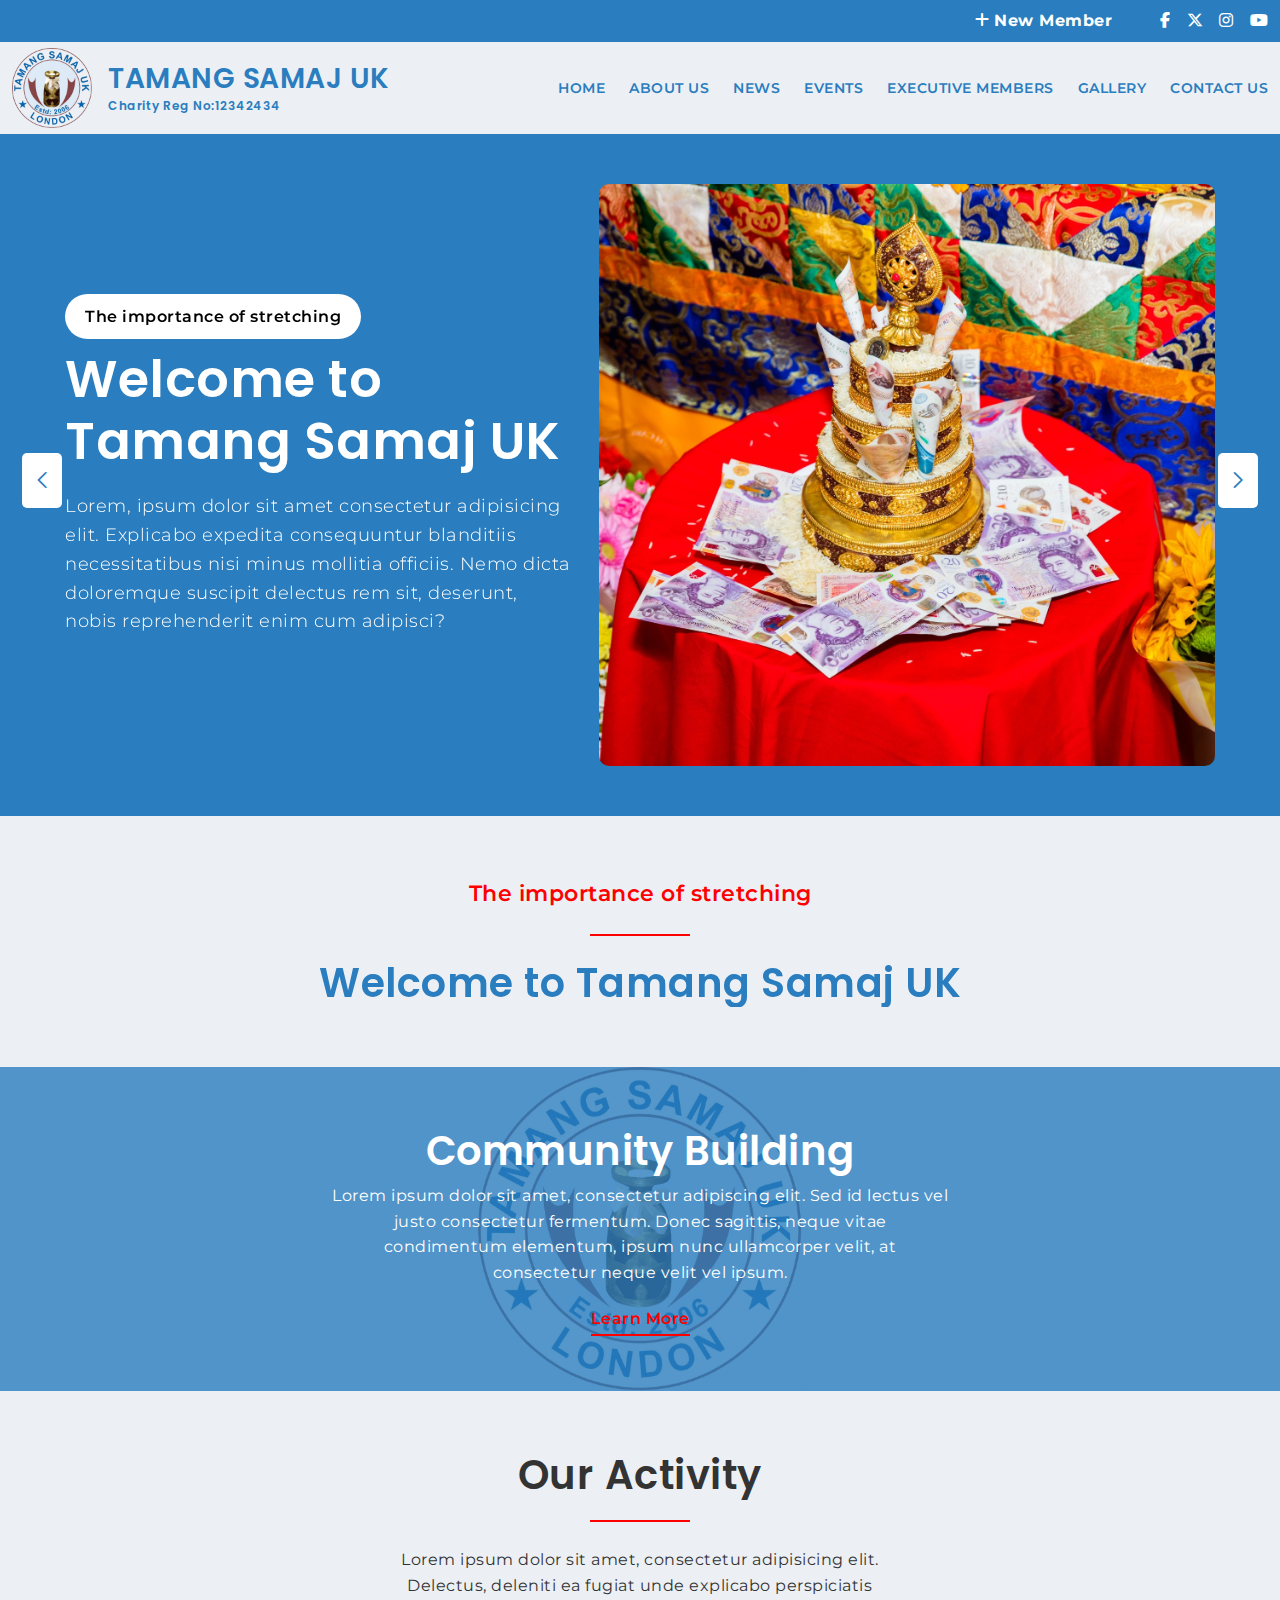
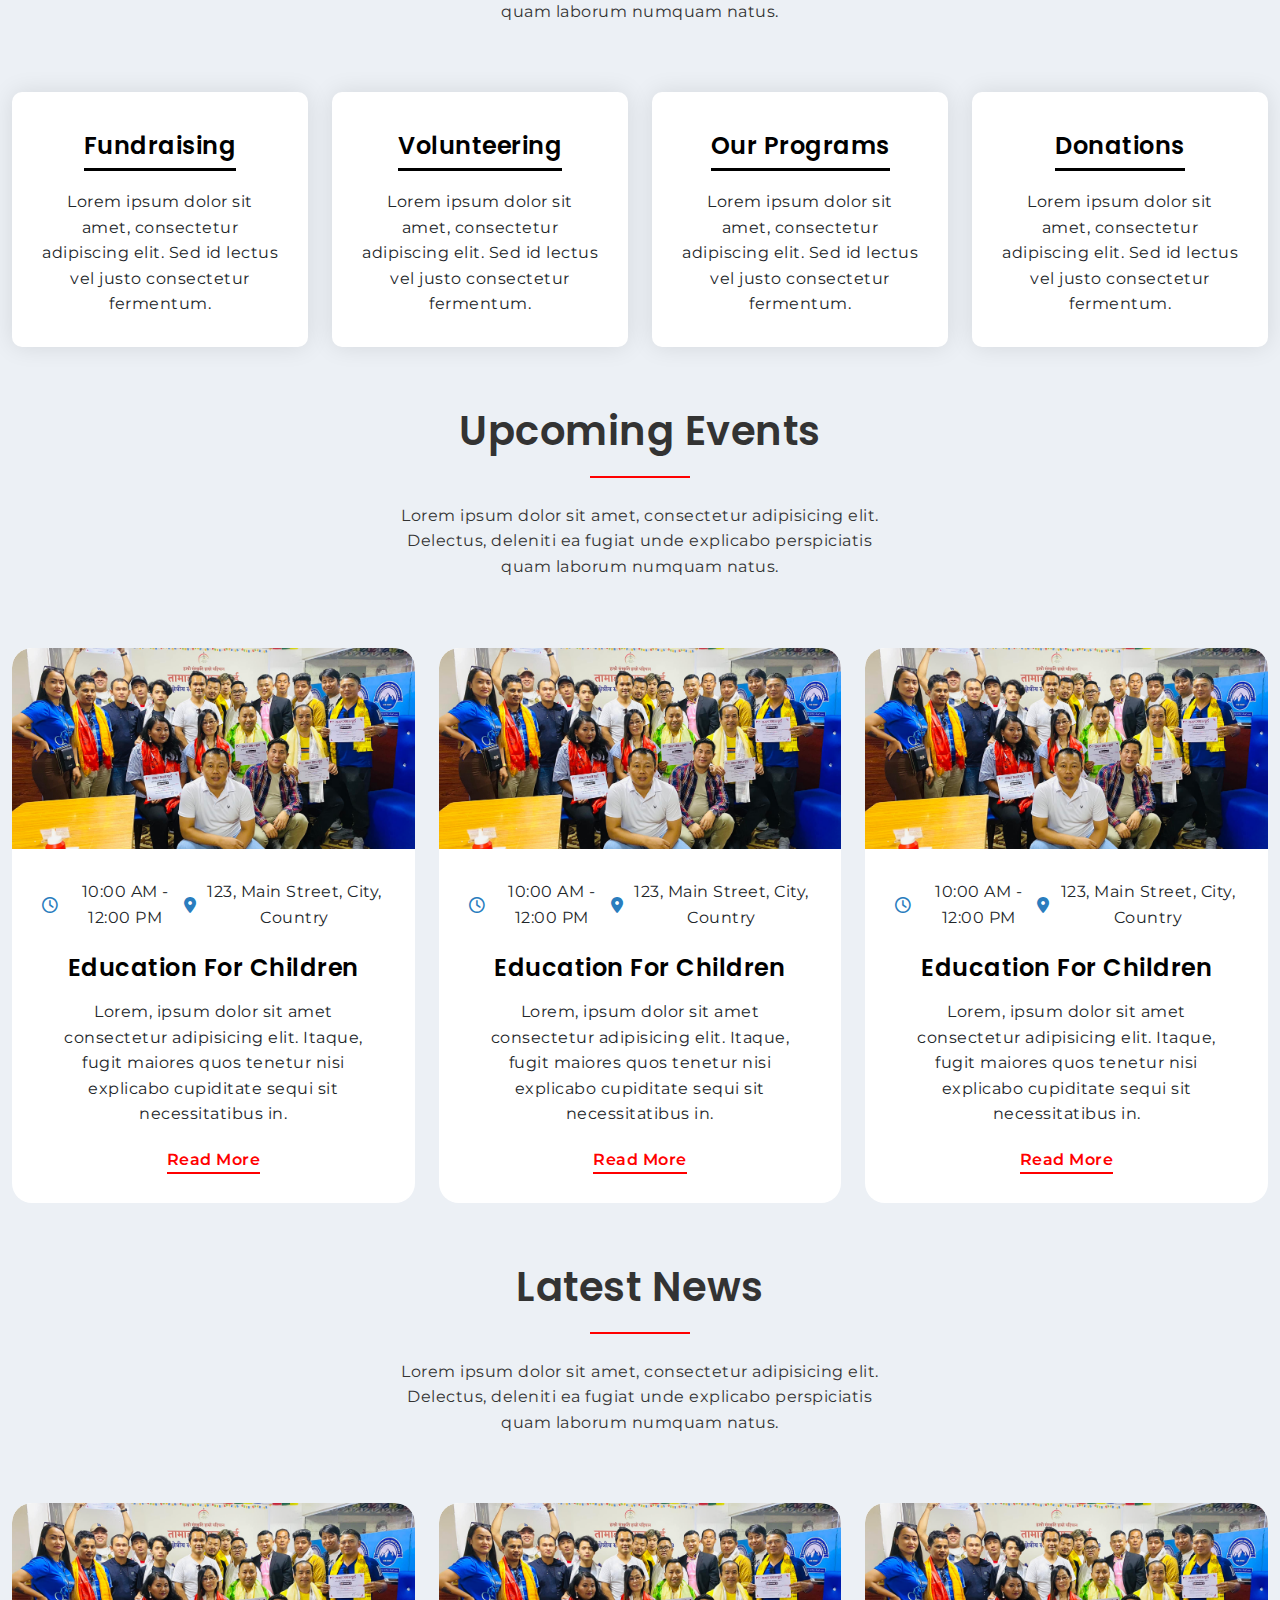
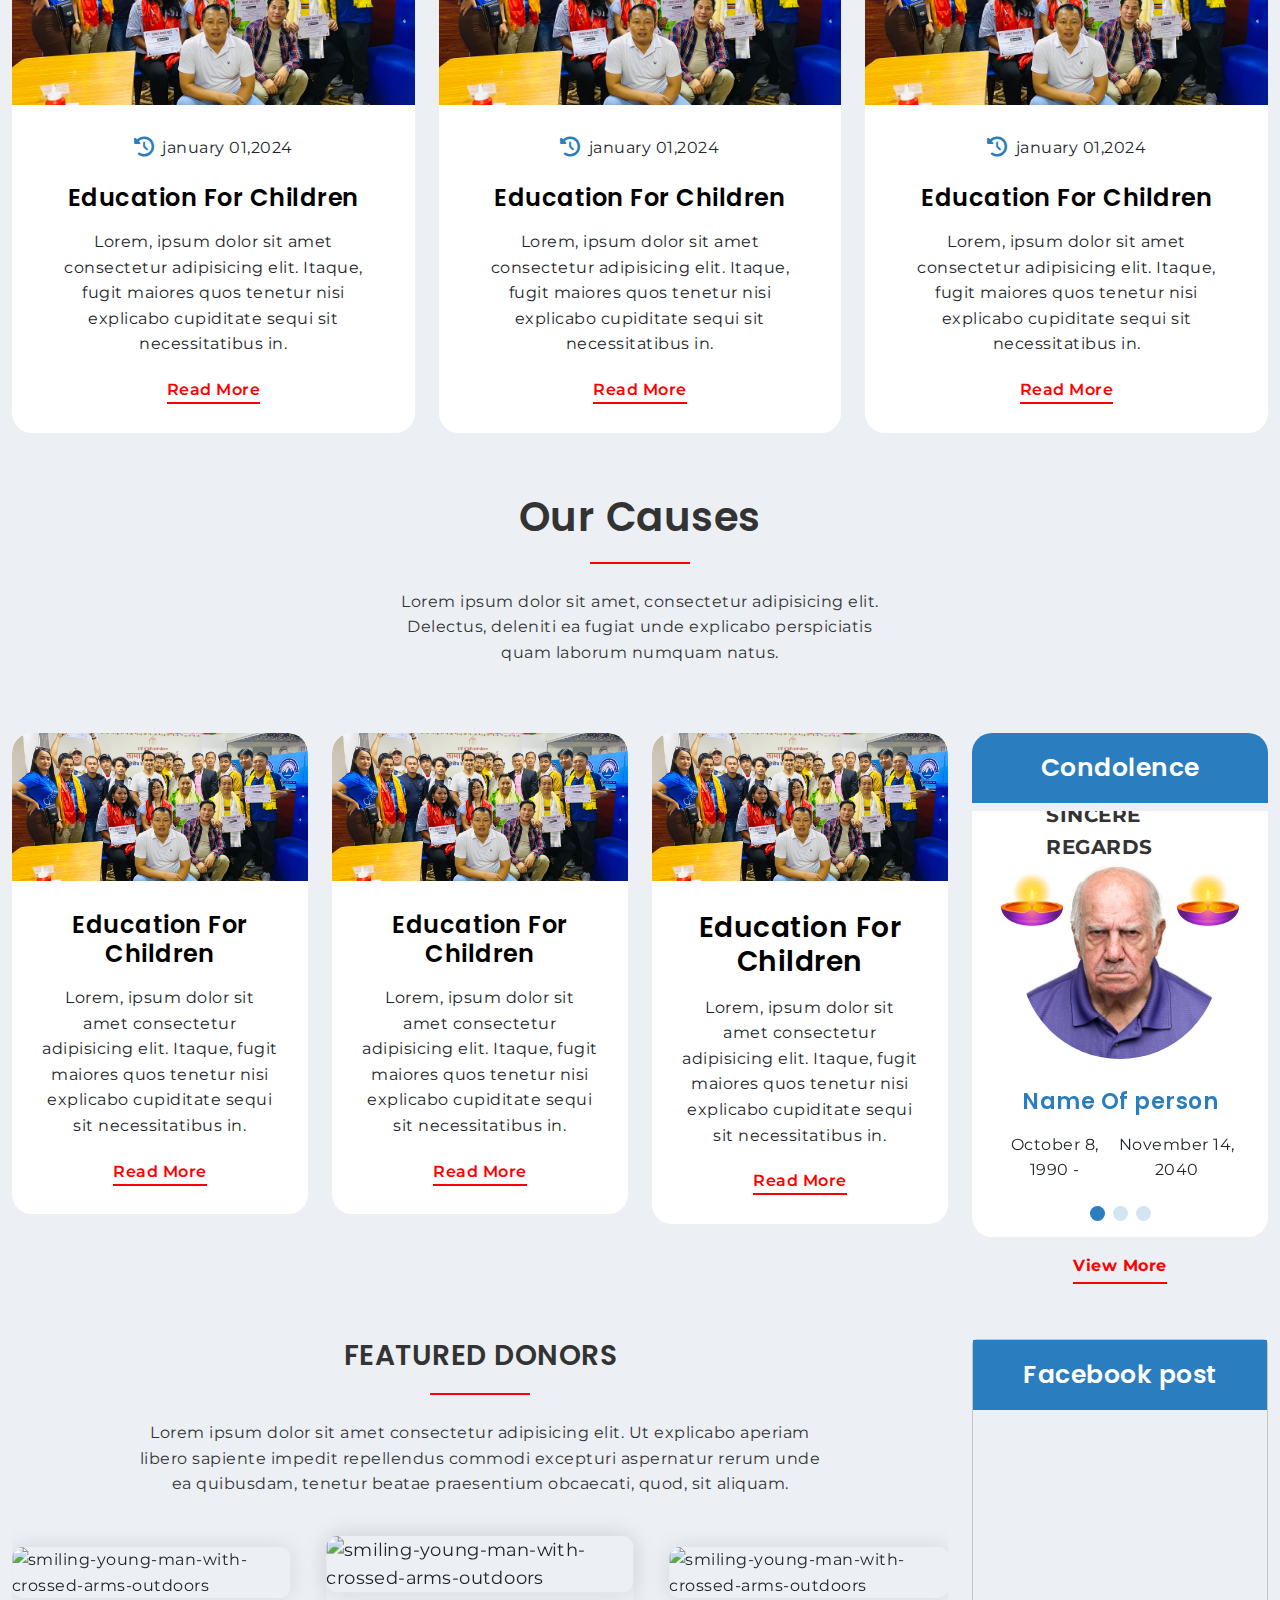
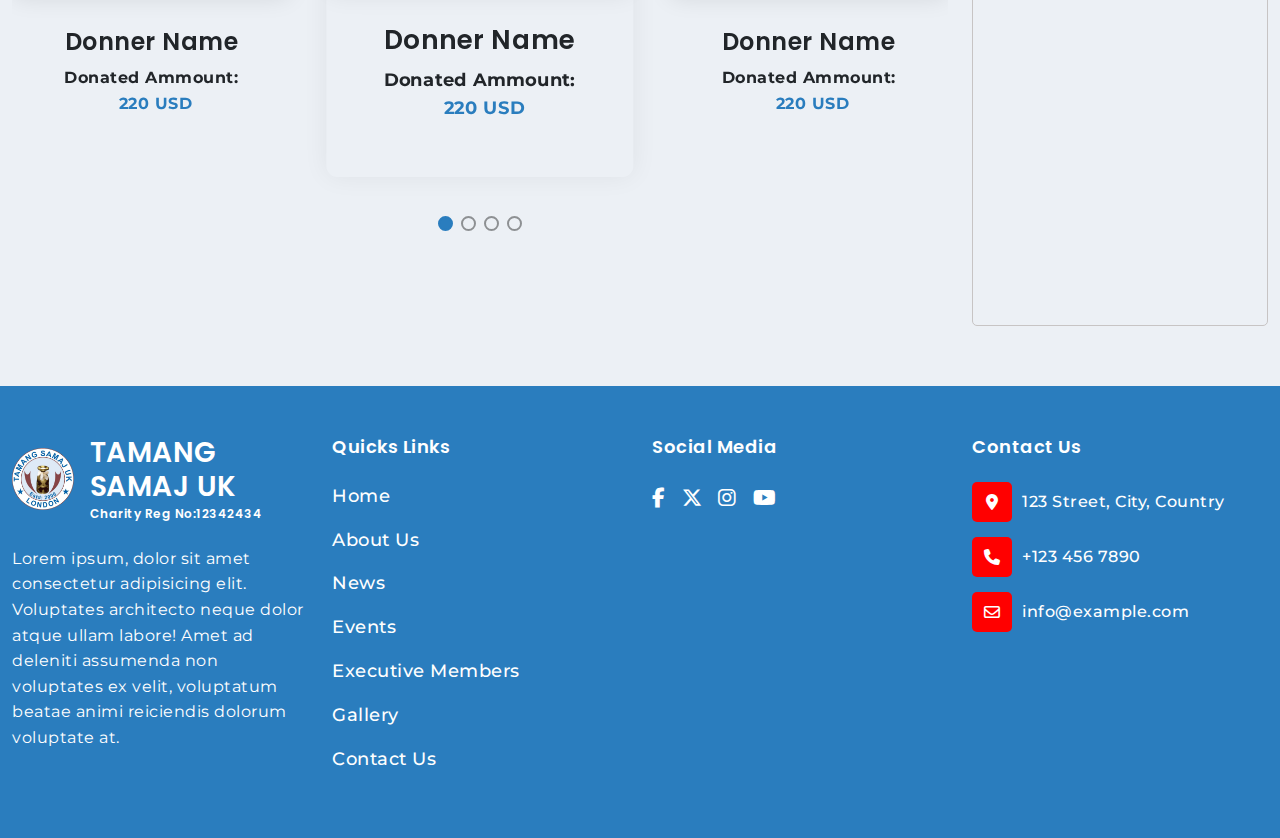
==== index.html @ bc883f36 "home page change" ====
<!DOCTYPE html>
<html lang="zxx">

<head>
    <meta charset="UTF-8">
    <meta name="description"
        content="Support our mission to make a difference. Join us in empowering communities, providing aid, and creating a better future for those in need.">
    <meta name="keywords" content="HTML, CSS, Jquery">
    <meta name="viewport" content="width=device-width, initial-scale=1.0">
    <title>Tamang Samaj UK</title>
    <link rel="stylesheet" href="./assets/vendors/swiper/swiper-bundle.min.css">
    <link rel="stylesheet" href="./assets/vendors/fontawesome/css/all.min.css">
    <link rel="stylesheet" href="assets/vendors/slicknav/slicknav.min.css">
    <link rel="stylesheet" href="./assets/css/bootstrap.min.css">
    <link rel="stylesheet" href="./assets/vendors/venobox/venobox.min.css">
    <link rel="stylesheet" href="./assets/css/style.css">
    <!-- favicon -->
    <link rel="icon" type="image/x-icon" href="./assets/image/tamang-samaj-uk-favicon.png">
</head>

<body>

    <!-- header html start -->

    <header class="site-header">
        <div class="top-header py-2">
            <div class="container">
                <div class="d-flex justify-content-end align-items-center gap-5">
                    <div class="add-member">
                        <a class="fw-bold" href="#"><i class="me-1 fa-solid fa-plus"></i>New Member</a>
                    </div>
                    <div class="social-media d-flex gap-3 align-items-center">
                        <a href="#"><i class="fab fa-facebook-f"></i></a>
                        <a href="#"><i class="fa-brands fa-x-twitter"></i></a>
                        <a href="#"><i class="fab fa-instagram"></i></a>
                        <a href="#"><i class="fab fa-youtube"></i></a>
                    </div>
                </div>
            </div>
        </div>
        <div class="main-header navbar-expand-xl">
            <div class="container">
                <div class="menu-wrapper d-flex justify-content-between align-items-center">
                    <div class="site-logo d-flex align-items-center gap-3">
                        <a href="./index.html"><img src="./assets/image/tamangSamajuk.png" alt="Charity-logo"></a>
                        <h3 class="mb-0"><a href="./index.html">Tamang Samaj UK<span class="mt-1 d-block">Charity Reg
                                    No:12342434</span></a></h3>
                    </div>
                    <div class="nav-wrap">
                        <button class="d-xl-none site-nav-toggler" type="button" data-bs-toggle="offcanvas"
                            data-bs-target="#offcanvas_navigation" aria-controls="offcanvas_navigation">
                            <svg height="24" viewBox="0 0 24 24" width="24" xmlns="http://www.w3.org/2000/svg">
                                <path
                                    d="M22,17 L22,19 L2,19 L2,17 L22,17 Z M22,11 L22,13 L2,13 L2,11 L22,11 Z M22,5 L22,7 L2,7 L2,5 L22,5 Z"
                                    fill-rule="evenodd" />
                            </svg>
                        </button>

                        <div class="header-offcanvas offcanvas offcanvas-start" tabindex="-1" id="offcanvas_navigation">
                            <div class="offcanvas-header">
                                <button type="button" class="btn-close" data-bs-dismiss="offcanvas"
                                    aria-label="Close"></button>
                            </div>
                            <div class="offcanvas-body">
                                <nav class="header-nav">
                                    <ul class="menu d-flex flex-wrap gap-4">
                                        <li><a href="./index.html">Home</a></li>
                                        <li><a href="./about.html">About Us</a></li>
                                        <li><a href="#">News</a></li>
                                        <li><a href="./Event.html">Events</a></li>
                                        <li><a href="./executive-member.html">Executive Members</a></li>
                                        <li><a href="./gallery.html">Gallery</a></li>
                                        <li><a href="./contact.html">Contact Us</a></li>
                                    </ul>
                                </nav>
                            </div>
                        </div>


                    </div>
                </div>
            </div>
        </div>
    </header>


    <!-- banner html start -->

    <section class="banner block">
        <div class="container">
            <div class="swiper banner-swiper">
                <div class="swiper-wrapper">
                    <div class="swiper-slide">
                        <div class="row justify-content-center align-items-center">
                            <div class="col-md-5">
                                <div class="banner-content">
                                    <span>The importance of stretching</span>
                                    <h1 class="text-white">Welcome to Tamang Samaj UK</h1>
                                    <p class="text-white lead">Lorem, ipsum dolor sit amet consectetur adipisicing elit.
                                        Explicabo expedita consequuntur blanditiis necessitatibus nisi minus mollitia
                                        officiis. Nemo dicta doloremque suscipit delectus rem sit, deserunt, nobis
                                        reprehenderit enim cum adipisci?</p>
                                </div>
                            </div>
                            <div class="col-md-6">
                                <figure class="banner-img">
                                    <img src="./assets/image/7.jpg" alt="banner image">
                                </figure>
                            </div>
                        </div>
                    </div>
                    <div class="swiper-slide">
                        <div class="row justify-content-center align-items-center">
                            <div class="col-md-5">
                                <div class="banner-content">
                                    <span>The importance of stretching</span>
                                    <h1 class="text-white">Welcome to Tamang Samaj UK</h1>
                                    <p class="text-white lead">Lorem, ipsum dolor sit amet consectetur adipisicing elit.
                                        Explicabo expedita consequuntur blanditiis necessitatibus nisi minus mollitia
                                        officiis. Nemo dicta doloremque suscipit delectus rem sit, deserunt, nobis
                                        reprehenderit enim cum adipisci?</p>
                                </div>
                            </div>
                            <div class="col-md-6">
                                <figure class="banner-img">
                                    <img src="./assets/image/2.jpg" alt="banner image">
                                </figure>
                            </div>
                        </div>
                    </div>
                    <div class="swiper-slide">
                        <div class="row justify-content-center align-items-center">
                            <div class="col-md-5">
                                <div class="banner-content">
                                    <span>The importance of stretching</span>
                                    <h1 class="text-white">Welcome to Tamang Samaj UK</h1>
                                    <p class="text-white lead">Lorem, ipsum dolor sit amet consectetur adipisicing elit.
                                        Explicabo expedita consequuntur blanditiis necessitatibus nisi minus mollitia
                                        officiis. Nemo dicta doloremque suscipit delectus rem sit, deserunt, nobis
                                        reprehenderit enim cum adipisci?</p>
                                </div>
                            </div>
                            <div class="col-md-6">
                                <figure class="banner-img">
                                    <img src="./assets/image/3.jpg" alt="banner image">
                                </figure>
                            </div>
                        </div>
                    </div>
                    <div class="swiper-slide">
                        <div class="row justify-content-center align-items-center">
                            <div class="col-md-5">
                                <div class="banner-content">
                                    <span>The importance of stretching</span>
                                    <h1 class="text-white">Welcome to Tamang Samaj UK</h1>
                                    <p class="text-white lead">Lorem, ipsum dolor sit amet consectetur adipisicing elit.
                                        Explicabo expedita consequuntur blanditiis necessitatibus nisi minus mollitia
                                        officiis. Nemo dicta doloremque suscipit delectus rem sit, deserunt, nobis
                                        reprehenderit enim cum adipisci?</p>
                                </div>
                            </div>
                            <div class="col-md-6">
                                <figure class="banner-img">
                                    <img src="./assets/image/4.jpg" alt="banner image">
                                </figure>
                            </div>
                        </div>
                    </div>
                    <div class="swiper-slide">
                        <div class="row justify-content-center align-items-center">
                            <div class="col-md-5">
                                <div class="banner-content">
                                    <span>The importance of stretching</span>
                                    <h1 class="text-white">Welcome to Tamang Samaj UK</h1>
                                    <p class="text-white lead">Lorem, ipsum dolor sit amet consectetur adipisicing elit.
                                        Explicabo expedita consequuntur blanditiis necessitatibus nisi minus mollitia
                                        officiis. Nemo dicta doloremque suscipit delectus rem sit, deserunt, nobis
                                        reprehenderit enim cum adipisci?</p>
                                </div>
                            </div>
                            <div class="col-md-6">
                                <figure class="banner-img">
                                    <img src="./assets/image/5.jpg" alt="banner image">
                                </figure>
                            </div>
                        </div>
                    </div>
                    <div class="swiper-slide">
                        <div class="row justify-content-center align-items-center">
                            <div class="col-md-5">
                                <div class="banner-content">
                                    <h1 class="text-white">Welcome to Tamang Samaj UK</h1>
                                    <p class="text-white lead">Lorem, ipsum dolor sit amet consectetur adipisicing elit.
                                        Explicabo expedita consequuntur blanditiis necessitatibus nisi minus mollitia
                                        officiis. Nemo dicta doloremque suscipit delectus rem sit, deserunt, nobis
                                        reprehenderit enim cum adipisci?</p>
                                </div>
                            </div>
                            <div class="col-md-6">
                                <figure class="banner-img">
                                    <img src="./assets/image/6.jpg" alt="banner image">
                                </figure>
                            </div>
                        </div>
                    </div>
                </div>
                <div class="swiper-pagination"></div>
                <div class="swiper-button-next"></div>
                <div class="swiper-button-prev"></div>
            </div>
        </div>
    </section>


    <section class="welcome block">
        <div class="container">
            <div class="welcome-heading text-center mb-5">
                <span class="heading-style">The importance of stretching</span>
            </div>
            <div class="swiper welcome-swiper">
                <div class="swiper-wrapper">
                    <div class="swiper-slide text-center">
                        <h2 class="mb-0">Welcome to Tamang Samaj UK</h2>
                    </div>
                </div>
            </div>
        </div>
    </section>

    <section class="community-banner block">
        <div class="container">
            <div class="row justify-content-center">
                <div class="col-6">
                    <div class="community-banner-content text-center">
                        <h2>Community Building</h2>
                        <p>Lorem ipsum dolor sit amet, consectetur adipiscing elit. Sed id lectus vel justo consectetur
                            fermentum. Donec sagittis, neque vitae condimentum elementum, ipsum nunc ullamcorper
                            velit, at consectetur neque velit vel ipsum.</p>
                        <a href="#" class="btn btn-primary">Learn More</a>
                    </div>
                </div>
            </div>
        </div>
    </section>

    <section class="our-activity block">
        <div class="container">
            <div class="row justify-content-center">
                <div class="col-md-5">
                    <div class="our-sctivity-title text-center">
                        <h2 class="heading-style pb-4">Our Activity</h2>
                        <p class="mt-4">Lorem ipsum dolor sit amet, consectetur adipisicing elit. Delectus, deleniti ea
                            fugiat unde explicabo perspiciatis quam laborum numquam natus.</p>
                    </div>
                </div>
            </div>
            <div class="row g-4 mt-4">
                <div class="col-md-3">
                    <div class="card activity-card">
                        <div class="activity-icon text-center">
                            <a href="#">
                                <i class="fa-solid fa-paper-plane"></i>
                            </a>
                        </div>
                        <div class="card-body pt-0 text-center">
                            <h4 class="card-title"><a href="#">Fundraising</a></h4>
                            <p class="card-text">Lorem ipsum dolor sit amet, consectetur adipiscing elit. Sed id lectus
                                vel justo consectetur fermentum.</p>
                        </div>
                    </div>
                </div>
                <div class="col-md-3">
                    <div class="card activity-card">
                        <div class="activity-icon text-center">
                            <a href="#">
                                <i class="fa-solid fa-heart"></i>
                            </a>
                        </div>
                        <div class="card-body pt-0  text-center">
                            <h4 class="card-title"><a href="#">Volunteering</a></h4>
                            <p class="card-text">Lorem ipsum dolor sit amet, consectetur adipiscing elit. Sed id lectus
                                vel justo consectetur fermentum.</p>
                        </div>
                    </div>
                </div>
                <div class="col-md-3">
                    <div class="card activity-card">
                        <div class="activity-icon text-center">
                            <a href="#">
                                <i class="fa-solid fa-calendar-check"></i>
                            </a>
                        </div>
                        <div class="card-body pt-0  text-center">
                            <h4 class="card-title"><a href="#">Our Programs</a></h4>
                            <p class="card-text">Lorem ipsum dolor sit amet, consectetur adipiscing elit. Sed id lectus
                                vel justo consectetur fermentum.</p>
                        </div>
                    </div>
                </div>
                <div class="col-md-3">
                    <div class="card activity-card">
                        <div class="activity-icon text-center">
                            <a href="#">
                                <i class="fa-solid fa-hand-holding-dollar"></i>
                            </a>
                        </div>
                        <div class="card-body pt-0  text-center">
                            <h4 class="card-title"><a href="#">Donations</a></h4>
                            <p class="card-text">Lorem ipsum dolor sit amet, consectetur adipiscing elit. Sed id lectus
                                vel justo consectetur fermentum.</p>
                        </div>
                    </div>
                </div>
            </div>
        </div>
    </section>

    <section class="event block pt-0">
        <div class="container">
            <div class="row justify-content-center">
                <div class="col-md-5">
                    <div class="event-title text-center">
                        <h2 class="heading-style pb-4">Upcoming Events</h2>
                        <p class="mt-4">Lorem ipsum dolor sit amet, consectetur adipisicing elit. Delectus, deleniti ea
                            fugiat unde explicabo perspiciatis quam laborum numquam natus.</p>
                    </div>
                </div>
            </div>
            <div class="row g-4 mt-4">
                <div class="col-md-4">
                    <div class="card upcomming-event-card">
                        <figure class="card-img">
                            <a href="#">
                                <img src="./assets/image/2.jpg" alt="event img">
                            </a>
                        </figure>
                        <div class="card-body text-center">
                            <div class="time-content d-flex justify-content-between mb-4">
                                <div class="time d-flex align-items-center gap-2">
                                    <i class="fa-regular fa-clock"></i>
                                    <span>10:00 AM - 12:00 PM</span>
                                </div>
                                <div class="location d-flex align-items-center gap-2">
                                    <i class="fa-solid fa-location-dot"></i>
                                    <span>123, Main Street, City, Country</span>
                                </div>
                            </div>
                            <h3 class="h4 mb-3"><a href="#">Education For Children</a></h3>
                            <p>Lorem, ipsum dolor sit amet consectetur adipisicing elit. Itaque, fugit maiores quos
                                tenetur nisi explicabo cupiditate sequi sit necessitatibus in.</p>
                            <a href="#">Read More</a>
                        </div>
                    </div>
                </div>
                <div class="col-md-4">
                    <div class="card upcomming-event-card">
                        <figure class="card-img">
                            <a href="#">
                                <img src="./assets/image/2.jpg" alt="event img">
                            </a>
                        </figure>
                        <div class="card-body text-center">
                            <div class="time-content d-flex justify-content-between mb-4">
                                <div class="time d-flex align-items-center gap-2">
                                    <i class="fa-regular fa-clock"></i>
                                    <span>10:00 AM - 12:00 PM</span>
                                </div>
                                <div class="location d-flex align-items-center gap-2">
                                    <i class="fa-solid fa-location-dot"></i>
                                    <span>123, Main Street, City, Country</span>
                                </div>
                            </div>
                            <h3 class="h4 mb-3"><a href="#">Education For Children</a></h3>
                            <p>Lorem, ipsum dolor sit amet consectetur adipisicing elit. Itaque, fugit maiores quos
                                tenetur nisi explicabo cupiditate sequi sit necessitatibus in.</p>
                            <a href="#">Read More</a>
                        </div>
                    </div>
                </div>
                <div class="col-md-4">
                    <div class="card upcomming-event-card">
                        <figure class="card-img">
                            <a href="#">
                                <img src="./assets/image/2.jpg" alt="event img">
                            </a>
                        </figure>
                        <div class="card-body text-center">
                            <div class="time-content d-flex justify-content-between mb-4">
                                <div class="time d-flex align-items-center gap-2">
                                    <i class="fa-regular fa-clock"></i>
                                    <span>10:00 AM - 12:00 PM</span>
                                </div>
                                <div class="location d-flex align-items-center gap-2">
                                    <i class="fa-solid fa-location-dot"></i>
                                    <span>123, Main Street, City, Country</span>
                                </div>
                            </div>
                            <h3 class="h4 mb-3"><a href="#">Education For Children</a></h3>
                            <p>Lorem, ipsum dolor sit amet consectetur adipisicing elit. Itaque, fugit maiores quos
                                tenetur nisi explicabo cupiditate sequi sit necessitatibus in.</p>
                            <a href="#">Read More</a>
                        </div>
                    </div>
                </div>
            </div>
        </div>
    </section>


    <section class="event block pt-0">
        <div class="container">
            <div class="row justify-content-center">
                <div class="col-md-5">
                    <div class="event-title text-center">
                        <h2 class="heading-style pb-4">Latest News</h2>
                        <p class="mt-4">Lorem ipsum dolor sit amet, consectetur adipisicing elit. Delectus, deleniti ea
                            fugiat unde explicabo perspiciatis quam laborum numquam natus.</p>
                    </div>
                </div>
            </div>
            <div class="row g-4 mt-4">
                <div class="col-md-4">
                    <div class="card upcomming-event-card">
                        <figure class="card-img">
                            <a href="#">
                                <img src="./assets/image/2.jpg" alt="event img">
                            </a>
                        </figure>
                        <div class="card-body text-center">
                            <div class="date d-flex align-items-center gap-2 mb-4 justify-content-center">
                                <i class="fa-solid fa-clock-rotate-left"></i>
                                <span>january 01,2024</span>
                            </div>
                            <h3 class="h4 mb-3"><a href="#">Education For Children</a></h3>
                            <p>Lorem, ipsum dolor sit amet consectetur adipisicing elit. Itaque, fugit maiores quos
                                tenetur nisi explicabo cupiditate sequi sit necessitatibus in.</p>
                            <a href="#">Read More</a>
                        </div>
                    </div>
                </div>
                <div class="col-md-4">
                    <div class="card upcomming-event-card">
                        <figure class="card-img">
                            <a href="#">
                                <img src="./assets/image/2.jpg" alt="event img">
                            </a>
                        </figure>
                        <div class="card-body text-center">
                            <div class="date d-flex align-items-center gap-2 mb-4 justify-content-center">
                                <i class="fa-solid fa-clock-rotate-left"></i>
                                <span>january 01,2024</span>
                            </div>
                            <h3 class="h4 mb-3"><a href="#">Education For Children</a></h3>
                            <p>Lorem, ipsum dolor sit amet consectetur adipisicing elit. Itaque, fugit maiores quos
                                tenetur nisi explicabo cupiditate sequi sit necessitatibus in.</p>
                            <a href="#">Read More</a>
                        </div>
                    </div>
                </div>
                <div class="col-md-4">
                    <div class="card upcomming-event-card">
                        <figure class="card-img">
                            <a href="#">
                                <img src="./assets/image/2.jpg" alt="event img">
                            </a>
                        </figure>
                        <div class="card-body text-center">
                            <div class="date d-flex align-items-center gap-2 mb-4 justify-content-center">
                                <i class="fa-solid fa-clock-rotate-left"></i>
                                <span>january 01,2024</span>
                            </div>
                            <h3 class="h4 mb-3"><a href="#">Education For Children</a></h3>
                            <p>Lorem, ipsum dolor sit amet consectetur adipisicing elit. Itaque, fugit maiores quos
                                tenetur nisi explicabo cupiditate sequi sit necessitatibus in.</p>
                            <a href="#">Read More</a>
                        </div>
                    </div>
                </div>
            </div>
        </div>
    </section>


    <section class="event block pt-0">
        <div class="container">
            <div class="row justify-content-center">
                <div class="col-md-5">
                    <div class="event-title text-center">
                        <h2 class="heading-style pb-4">Our Causes</h2>
                        <p class="mt-4">Lorem ipsum dolor sit amet, consectetur adipisicing elit. Delectus, deleniti ea
                            fugiat unde explicabo perspiciatis quam laborum numquam natus.</p>
                    </div>
                </div>
            </div>
            <div class="row g-4 mt-4">
                <div class="col-md-9">
                    <div class="row g-4">
                        <div class="col-md-4">
                            <div class="card upcomming-event-card">
                                <figure class="card-img">
                                    <a href="#">
                                        <img src="./assets/image/2.jpg" alt="event img">
                                    </a>
                                </figure>
                                <div class="card-body text-center">
                                    <!-- <div class="date d-flex align-items-center gap-2 mb-4 justify-content-center">
                                <i class="fa-solid fa-clock-rotate-left"></i>
                                <span>january 01,2024</span>
                            </div> -->
                                    <h3 class="h4 mb-3"><a href="#">Education For Children</a></h3>
                                    <p>Lorem, ipsum dolor sit amet consectetur adipisicing elit. Itaque, fugit maiores
                                        quos
                                        tenetur nisi explicabo cupiditate sequi sit necessitatibus in.</p>
                                    <a href="#">Read More</a>
                                </div>
                            </div>
                        </div>
                        <div class="col-md-4">
                            <div class="card upcomming-event-card">
                                <figure class="card-img">
                                    <a href="#">
                                        <img src="./assets/image/2.jpg" alt="event img">
                                    </a>
                                </figure>
                                <div class="card-body text-center">
                                    <!-- <div class="date d-flex align-items-center gap-2 mb-4 justify-content-center">
                                <i class="fa-solid fa-clock-rotate-left"></i>
                                <span>january 01,2024</span>
                            </div> -->
                                    <h3 class="h4 mb-3"><a href="#">Education For Children</a></h3>
                                    <p>Lorem, ipsum dolor sit amet consectetur adipisicing elit. Itaque, fugit maiores
                                        quos
                                        tenetur nisi explicabo cupiditate sequi sit necessitatibus in.</p>
                                    <a href="#">Read More</a>
                                </div>
                            </div>
                        </div>
                        <div class="col-md-4">
                            <div class="card upcomming-event-card">
                                <figure class="card-img">
                                    <a href="#">
                                        <img src="./assets/image/2.jpg" alt="event img">
                                    </a>
                                </figure>
                                <div class="card-body text-center">
                                    <!-- <div class="date d-flex align-items-center gap-2 mb-4 justify-content-center">
                                <i class="fa-solid fa-clock-rotate-left"></i>
                                <span>january 01,2024</span>
                            </div> -->
                                    <h3 class="mb-3"><a href="#">Education For Children</a></h3>
                                    <p>Lorem, ipsum dolor sit amet consectetur adipisicing elit. Itaque, fugit maiores
                                        quos
                                        tenetur nisi explicabo cupiditate sequi sit necessitatibus in.</p>
                                    <a href="#">Read More</a>
                                </div>
                            </div>
                        </div>
                    </div>
                </div>
                <div class="col-md-3">
                    <div class="condolence-sidebar">
                        <h2 class="text-center">Condolence</h2>
                        <div class="swiper condolence-swiper pt-5 pb-4 mb-3">
                            <div class="swiper-wrapper">
                                <div class="swiper-slide">
                                    <div class="card condolence-card">
                                        <figure class="card-img">
                                            <img src="./assets/image/istockphoto-184600247-612x612.jpg"
                                                alt="istockphoto-184600247-612x612">
                                        </figure>
                                        <div class="card-body text-center">
                                            <h3 class="h5 mb-3"><a href="#">Name Of person</a></h3>
                                            <div class="dob d-flex gap-2 justify-content-center">
                                                <span>October 8, 1990 -</span>
                                                <span> November 14, 2040</span>
                                            </div>
                                        </div>
                                    </div>

                                </div>
                                <div class="swiper-slide">
                                    <div class="card condolence-card">
                                        <figure class="card-img">
                                            <img src="./assets/image/istockphoto-184600247-612x612.jpg"
                                                alt="istockphoto-184600247-612x612">
                                        </figure>
                                        <div class="card-body text-center">
                                            <h3 class="h5 mb-3"><a href="#">Name Of person</a></h3>
                                            <div class="dob d-flex gap-2 justify-content-center">
                                                <span>October 8, 1990 -</span>
                                                <span> November 14, 2040</span>
                                            </div>
                                        </div>
                                    </div>

                                </div>
                                <div class="swiper-slide">
                                    <div class="card condolence-card">
                                        <figure class="card-img">
                                            <img src="./assets/image/istockphoto-184600247-612x612.jpg"
                                                alt="istockphoto-184600247-612x612">
                                        </figure>
                                        <div class="card-body text-center">
                                            <h3 class="h5 mb-3"><a href="#">Name Of person</a></h3>
                                            <div class="dob d-flex gap-2 justify-content-center">
                                                <span>October 8, 1990 -</span>
                                                <span> November 14, 2040</span>
                                            </div>
                                        </div>
                                    </div>

                                </div>
                            </div>
                            <div class="swiper-pagination"></div>
                        </div>
                        <a class="text-center d-block condolence-link" href="#">View More</a>
                    </div>

                </div>
            </div>
        </div>
    </section>
    <!-- start event and News -->


    <!-- <section class="event-news block">
        <div class="container">
            <div class="row g-4">
                <div class="col-md-6 col-lg-4 col-xl-4 col-xxl-3 pe-3">
                    <div class="card event-card top-border-blue">
                        <div class="card-heading d-flex justify-content-between align-items-center py-3 px-4">
                            <h3 class="mb-0"><a href="#">Events</a></h3>
                            <a class="circle-bg-blue greter-icon" href="#">
                                <i class="fa-solid fa-chevron-right"></i>
                            </a>
                        </div>
                        <img src="./assets/image/7.jpg" alt="image">
                        <ul class="event-list">
                            <li>
                                <h3><a href="#">Event 1</a></h3>
                                <div class="date d-flex align-items-center gap-2 mb-2">
                                    <i class="fa-solid fa-clock-rotate-left"></i>
                                    <span>january 01,2024</span>
                                </div>
                            </li>
                            <li>
                                <h3><a href="#">Event 1</a></h3>
                                <div class="date d-flex align-items-center gap-2 mb-2">
                                    <i class="fa-solid fa-clock-rotate-left"></i>
                                    <span>january 01,2024</span>
                                </div>
                            </li>
                            <li>
                                <h3><a href="#">Event 1</a></h3>
                                <div class="date d-flex align-items-center gap-2 mb-2">
                                    <i class="fa-solid fa-clock-rotate-left"></i>
                                    <span>january 01,2024</span>
                                </div>
                            </li>
                        </ul>
                    </div>
                </div>
                <div class="col-md-6 col-lg-4 col-xl-4 col-xxl-3 px-3">
                    <div class="card event-card top-border-red">
                        <div class="card-heading d-flex justify-content-between align-items-center py-3 px-4">
                            <h3 class="mb-0"><a href="#">News</a></h3>
                            <a class="circle-bg-red greter-icon" href="#">
                                <i class="fa-solid fa-chevron-right"></i>
                            </a>
                        </div>
                        <img src="./assets/image/7.jpg" alt="image">
                        <ul class="event-list">
                            <li>
                                <h3><a href="#">News 1</a></h3>
                                <div class="date d-flex align-items-center gap-2 mb-2">
                                    <i class="fa-solid fa-clock-rotate-left"></i>
                                    <span>january 01,2024</span>
                                </div>
                            </li>
                            <li>
                                <h3><a href="#">News 1</a></h3>
                                <div class="date d-flex align-items-center gap-2 mb-2">
                                    <i class="fa-solid fa-clock-rotate-left"></i>
                                    <span>january 01,2024</span>
                                </div>
                            </li>
                            <li>
                                <h3><a href="#">News 1</a></h3>
                                <div class="date d-flex align-items-center gap-2 mb-2">
                                    <i class="fa-solid fa-clock-rotate-left"></i>
                                    <span>january 01,2024</span>
                                </div>
                            </li>
                        </ul>
                    </div>
                </div>
                <div class="col-md-6 col-lg-4 col-xl-4 col-xxl-3 px-3">
                    <div class="card event-card top-border-purple">
                        <div class="card-heading d-flex justify-content-between align-items-center py-3 px-4">
                            <h3 class="mb-0"><a href="#">Culture</a></h3>
                            <a class="circle-bg-purple greter-icon" href="#">
                                <i class="fa-solid fa-chevron-right"></i>
                            </a>
                        </div>
                        <img src="./assets/image/7.jpg" alt="image">
                        <ul class="event-list">
                            <li>
                                <h3><a href="#">Event 1</a></h3>
                                <div class="date d-flex align-items-center gap-2 mb-2">
                                    <i class="fa-solid fa-clock-rotate-left"></i>
                                    <span>january 01,2024</span>
                                </div>
                            </li>
                            <li>
                                <h3><a href="#">Event 1</a></h3>
                                <div class="date d-flex align-items-center gap-2 mb-2">
                                    <i class="fa-solid fa-clock-rotate-left"></i>
                                    <span>january 01,2024</span>
                                </div>
                            </li>
                            <li>
                                <h3><a href="#">Event 1</a></h3>
                                <div class="date d-flex align-items-center gap-2 mb-2">
                                    <i class="fa-solid fa-clock-rotate-left"></i>
                                    <span>january 01,2024</span>
                                </div>
                            </li>
                        </ul>
                    </div>
                </div>
                <div class="col-md-6 col-lg-4 col-xl-4 col-xxl-3 ps-3">
                    <div class="card event-card top-border-green">
                        <div class="card-heading d-flex justify-content-between align-items-center py-3 px-4">
                            <h3 class="mb-0"><a href="#">Gallery</a></h3>
                            <a class="circle-bg-green greter-icon" href="#">
                                <i class="fa-solid fa-chevron-right"></i>
                            </a>
                        </div>
                        <img src="./assets/image/7.jpg" alt="image">
                        <ul class="event-list">
                            <li>
                                <h3><a href="#">Gallery 1</a></h3>
                                <div class="date d-flex align-items-center gap-2 mb-2">
                                    <i class="fa-solid fa-clock-rotate-left"></i>
                                    <span>january 01,2024</span>
                                </div>
                            </li>
                            <li>
                                <h3><a href="#">Gallery 1</a></h3>
                                <div class="date d-flex align-items-center gap-2 mb-2">
                                    <i class="fa-solid fa-clock-rotate-left"></i>
                                    <span>january 01,2024</span>
                                </div>
                            </li>
                            <li>
                                <h3><a href="#">Gallery 1</a></h3>
                                <div class="date d-flex align-items-center gap-2 mb-2">
                                    <i class="fa-solid fa-clock-rotate-left"></i>
                                    <span>january 01,2024</span>
                                </div>
                            </li>
                        </ul>
                    </div>
                </div>
            </div>
        </div>
    </section> -->

    <section class="block pt-0">
        <div class="container">
            <div class="row g-4">
                <!-- <div class="col-xl-9">
                    <div class="tab-wrapper top-border-blue">
                        <ul class="nav nav-pills mb-3 tab-btn-wrapper" id="pills-tab" role="tablist">
                            <li class="nav-item" role="presentation">
                                <button class="nav-link active" id="pills-form-tab" data-bs-toggle="pill"
                                    data-bs-target="#pills-form" type="button" role="tab" aria-controls="pills-form"
                                    aria-selected="true">Download</button>
                            </li>
                            <li class="nav-item" role="presentation">
                                <button class="nav-link" id="pills-profile-tab" data-bs-toggle="pill"
                                    data-bs-target="#pills-profile" type="button" role="tab"
                                    aria-controls="pills-profile" aria-selected="false">Emergency Service</button>
                            </li>
                            <li class="nav-item" role="presentation">
                                <button class="nav-link" id="pills-contact-tab" data-bs-toggle="pill"
                                    data-bs-target="#pills-contact" type="button" role="tab"
                                    aria-controls="pills-contact" aria-selected="false">Useful links</button>
                            </li>

                        </ul>
                        <div class="tab-content" id="pills-tabContent">
                            <div class="tab-pane show active fade px-4" id="pills-form" role="tabpanel"
                                aria-labelledby="pills-form-tab" tabindex="0">
                                <div class="agency-slector-search d-flex align-items-center gap-4 py-4">
                                    <select class="slect-option">
                                        <option>agency 1</option>
                                        <option>agency 1</option>
                                        <option>agency 1</option>
                                        <option>agency 1</option>
                                        <option>agency 1</option>
                                        <option>agency 1</option>
                                        <option>agency 1</option>
                                        <option>agency 1</option>
                                        <option>agency 1</option>
                                        <option>agency 1</option>
                                    </select>
                                    <button class="btn btn-primary" type="button">search</button>
                                </div>
                                <table class="table table-bordered px-4">
                                    <thead>
                                        <tr>
                                            <th scope="col">SN.</th>
                                            <th scope="col">Name</th>
                                            <th scope="col">Description</th>
                                            <th scope="col">Department</th>
                                            <th scope="col"></th>
                                        </tr>
                                    </thead>
                                    <tbody>
                                        <tr>
                                            <th scope="row">1</th>
                                            <td>Alternative Energy Promotion Centre</td>
                                            <td>IWM Forms Format</td>
                                            <td>Alternative Energy Promotion Centre</td>
                                            <td class="text-center"><a class="btn btn-success" href="#">
                                                    <i class="fa-solid fa-download"></i></a></td>
                                        </tr>
                                        <tr>
                                            <th scope="row">2</th>
                                            <td>Alternative Energy Promotion Centre</td>
                                            <td>Application Form for Solar Rooftop PV</td>
                                            <td>Alternative Energy Promotion Centre</td>
                                            <td class="text-center"><a class="btn btn-success" href="#">
                                                    <i class="fa-solid fa-download"></i></a></td>
                                        </tr>
                                        <tr>
                                            <th scope="row">3</th>
                                            <td>Alternative Energy Promotion Centre</td>
                                            <td>Feasibility Form</td>
                                            <td>Alternative Energy Promotion Centre</td>
                                            <td class="text-center"><a class="btn btn-success" href="#">
                                                    <i class="fa-solid fa-download"></i></a></td>
                                        </tr>
                                    </tbody>
                                </table>
                            </div>
                            <div class="tab-pane fade" id="pills-profile" role="tabpanel"
                                aria-labelledby="pills-profile-tab" tabindex="0">
                                <div class="tab-of-tab d-flex align-items-start">
                                    <div class="nav flex-shrink-0 align-items-start flex-column nav-pills me-3 tab-btn-wrapper"
                                        id="v-pills-tab1" role="tablist" aria-orientation="vertical">
                                        <button class="nav-link active" id="v-pills-home-tab1" data-bs-toggle="pill"
                                            data-bs-target="#v-pills-home1" type="button" role="tab"
                                            aria-controls="v-pills-home1" aria-selected="true">Helpline Numbers</button>
                                        <button class="nav-link" id="v-pills-profile-tab1" data-bs-toggle="pill"
                                            data-bs-target="#v-pills-profile1" type="button" role="tab"
                                            aria-controls="v-pills-profile1" aria-selected="false">Ambulances</button>

                                        <button class="nav-link" id="v-pills-messages-tab1" data-bs-toggle="pill"
                                            data-bs-target="#v-pills-messages1" type="button" role="tab"
                                            aria-controls="v-pills-messages1" aria-selected="false">Fire
                                            Brigade</button>
                                    </div>
                                    <div class="tab-content w-100" id="v-pills-tabContent1">
                                        <div class="tab-pane fade show active" id="v-pills-home1" role="tabpanel"
                                            aria-labelledby="v-pills-home-tab1" tabindex="0">
                                            <table class="table table-striped">

                                                <thead>
                                                    <tr>
                                                        <th scope="col">SN</th>
                                                        <th scope="col">Name</th>
                                                        <th scope="col">Number</th>
                                                </thead>
                                                <tbody>
                                                    <tr>
                                                        <th scope="row">1</th>
                                                        <td>Mark</td>
                                                        <td>+997 985634231</td>
                                                    </tr>
                                                    <tr>
                                                        <th scope="row">2</th>
                                                        <td>Jacob</td>
                                                        <td>+997 985634231</td>
                                                    </tr>
                                                </tbody>
                                            </table>
                                        </div>
                                        <div class="tab-pane fade" id="v-pills-profile1" role="tabpanel"
                                            aria-labelledby="v-pills-profile-tab1" tabindex="0">
                                            <table class="table table-striped">

                                                <thead>
                                                    <tr>
                                                        <th scope="col">SN</th>
                                                        <th scope="col">Name</th>
                                                        <th scope="col">Number</th>
                                                </thead>
                                                <tbody>
                                                    <tr>
                                                        <th scope="row">1</th>
                                                        <td>Mark</td>
                                                        <td>+997 985634231</td>
                                                    </tr>
                                                    <tr>
                                                        <th scope="row">2</th>
                                                        <td>Jacob</td>
                                                        <td>+997 985634231</td>
                                                    </tr>
                                                </tbody>
                                            </table>
                                        </div>
                                        <div class="tab-pane fade" id="v-pills-messages1" role="tabpanel"
                                            aria-labelledby="v-pills-messages-tab1" tabindex="0">
                                            <table class="table table-striped">

                                                <thead>
                                                    <tr>
                                                        <th scope="col">SN</th>
                                                        <th scope="col">Name</th>
                                                        <th scope="col">Number</th>
                                                </thead>
                                                <tbody>
                                                    <tr>
                                                        <th scope="row">1</th>
                                                        <td>Mark</td>
                                                        <td>+997 985634231</td>
                                                    </tr>
                                                    <tr>
                                                        <th scope="row">2</th>
                                                        <td>Jacob</td>
                                                        <td>+997 985634231</td>
                                                    </tr>
                                                </tbody>
                                            </table>
                                        </div>
                                    </div>
                                </div>
                            </div>
                            <div class="tab-pane fade" id="pills-contact" role="tabpanel"
                                aria-labelledby="pills-contact-tab" tabindex="0">
                                <ul class="usefull-links">
                                    <li>
                                        <a href="#">link 1</a>
                                    </li>
                                    <li>
                                        <a href="#">link 1</a>
                                    </li>
                                    <li>
                                        <a href="#">link 1</a>
                                    </li>
                                    <li>
                                        <a href="#">link 1</a>
                                    </li>
                                </ul>
                            </div>
                        </div>
                    </div>
                </div> -->
                <div class="col-xl-9">
                    <div class="featured-content text-center">
                        <h2 class="h3 heading-style pb-4 text-center">FEATURED DONORS</h2>
                        <p class="mb-0 w-75 mx-auto mt-4">Lorem ipsum dolor sit amet consectetur adipisicing elit. Ut
                            explicabo aperiam libero sapiente impedit repellendus commodi excepturi aspernatur rerum
                            unde ea quibusdam, tenetur beatae praesentium obcaecati, quod, sit aliquam.</p>
                    </div>
                    <div class="swiper donors">
                        <div class="swiper-wrapper">
                            <div class="swiper-slide">
                                <div class="card donor-card">
                                    <figure class="card-img">
                                        <img src="./assets/image/smiling-young-man-with-crossed-arms-outdoors.jpg"
                                            alt="smiling-young-man-with-crossed-arms-outdoors">
                                    </figure>
                                    <div class="card-body text-center">
                                        <h3 class="h4">Donner Name</h3>
                                        <div>
                                            <p class="fw-bold">Donated Ammount:<span
                                                    class="d-inline-flex ms-2 dooner-price">220 USD</span></p>
                                        </div>
                                    </div>
                                </div>
                            </div>
                            <div class="swiper-slide">
                                <div class="card donor-card">
                                    <figure class="card-img">
                                        <img src="./assets/image/smiling-young-man-with-crossed-arms-outdoors.jpg"
                                            alt="smiling-young-man-with-crossed-arms-outdoors">
                                    </figure>
                                    <div class="card-body text-center">
                                        <h3 class="h4">Donner Name</h3>
                                        <div>
                                            <p class="fw-bold">Donated Ammount:<span
                                                    class="d-inline-flex ms-2 dooner-price">220 USD</span></p>
                                        </div>
                                    </div>
                                </div>
                            </div>
                            <div class="swiper-slide">
                                <div class="card donor-card">
                                    <figure class="card-img">
                                        <img src="./assets/image/smiling-young-man-with-crossed-arms-outdoors.jpg"
                                            alt="smiling-young-man-with-crossed-arms-outdoors">
                                    </figure>
                                    <div class="card-body text-center">
                                        <h3 class="h4">Donner Name</h3>
                                        <div>
                                            <p class="fw-bold">Donated Ammount:<span
                                                    class="d-inline-flex ms-2 dooner-price">220 USD</span>
                                            </p>
                                        </div>
                                    </div>
                                </div>
                            </div>
                            <div class="swiper-slide">
                                <div class="card donor-card">
                                    <figure class="card-img">
                                        <img src="./assets/image/smiling-young-man-with-crossed-arms-outdoors.jpg"
                                            alt="smiling-young-man-with-crossed-arms-outdoors">
                                    </figure>
                                    <div class="card-body text-center">
                                        <h3 class="h4">Donner Name</h3>
                                        <div>
                                            <p class="fw-bold">Donated Ammount:<span
                                                    class="d-inline-flex ms-2 dooner-price">220
                                                    USD</span></p>
                                        </div>
                                    </div>
                                </div>
                            </div>
                        </div>
                        <div class="swiper-pagination"></div>
                    </div>
                </div>
                <div class="col-xl-3">
                    <div class="post-sidebar">
                        <h2 class="text-center">Facebook post</h2>
                        <div class="row">
                            <div class="col-md-12">
                                <div class="fb-post">
                                    <iframe
                                        src="https://www.facebook.com/plugins/page.php?href=https%3A%2F%2Fwww.facebook.com%2FTamangSamajUk%2F&tabs=timeline&width=340&height=500&small_header=false&adapt_container_width=true&hide_cover=false&show_facepile=false&appId=855526203230224"
                                        width="340" height="500" style="border:none;overflow:hidden" scrolling="no"
                                        frameborder="0" allowfullscreen="true"
                                        allow="autoplay; clipboard-write; encrypted-media; picture-in-picture; web-share"></iframe>
                                </div>
                            </div>
                        </div>
                    </div>
                </div>
            </div>
        </div>
    </section>


    <footer class="site-footer">
        <div class="container">
            <div class="row g-4">
                <div class="col-md-6 col-lg-3 col-xl-3">
                    <div class="site-logo d-flex align-items-center gap-3">
                        <a href="./index.html"><img src="./assets/image/tamang-samaj-uk-rooter-logo.png"
                                alt="Charity-logo"></a>
                        <h3 class="mb-0"><a href="./index.html">Tamang Samaj UK<span class="mt-1 d-block">Charity Reg
                                    No:12342434</span></a></h3>
                    </div>
                    <div class="footer-content mt-4">
                        <p class="mb-0 text-white">Lorem ipsum, dolor sit amet consectetur adipisicing elit. Voluptates
                            architecto neque dolor atque ullam labore! Amet ad deleniti assumenda non voluptates ex
                            velit, voluptatum beatae animi reiciendis dolorum voluptate at.</p>
                    </div>
                </div>
                <div class="col-md-6 col-lg-3 col-xl-3">
                    <h6>Quicks Links</h6>
                    <ul class="footer-quick-link mt-4">
                        <li>
                            <a href="#">home</a>
                        </li>
                        <li>
                            <a href="#">about us</a>
                        </li>
                        <li>
                            <a href="#">news</a>
                        </li>
                        <li>
                            <a href="#">events</a>
                        </li>
                        <li>
                            <a href="#">executive members</a>
                        </li>
                        <li>
                            <a href="#">gallery</a>
                        </li>
                        <li>
                            <a href="#">contact us</a>
                        </li>
                    </ul>
                </div>
                <div class="col-md-6 col-lg-3 col-xl-3">
                    <h6>Social Media</h6>
                    <div class="d-flex footer-social gap-3 mt-4">
                        <a href="#"><i class="fab fa-facebook-f"></i></a>
                        <a href="#"><i class="fa-brands fa-x-twitter"></i></a>
                        <a href="#"><i class="fab fa-instagram"></i></a>
                        <a href="#"><i class="fab fa-youtube"></i></a>
                    </div>
                </div>
                <div class="col-md-6 col-lg-3 col-xl-3">
                    <h6>Contact Us</h6>
                    <ul class="footer-contact-info mt-4">
                        <li>
                            <div class="info-icon">
                                <i class="fas fa-map-marker-alt"></i>
                            </div>
                            <p class="mb-0 fw-medium">123 Street, City, Country</p>
                        </li>
                        <li>
                            <div class="info-icon">
                                <i class="fas fa-phone"></i>
                            </div>
                            <a href="tel:+1234567890">+123 456 7890</a>
                        </li>
                        <li>
                            <div class="info-icon">
                                <i class="far fa-envelope"></i>
                            </div>
                            <a href="mailto:info@example.com">info@example.com</a>
                        </li>
                    </ul>
                </div>
            </div>
        </div>
    </footer>
    <script src="assets/js/jquery.min.js"></script>
    <script src="./assets/vendors/venobox/venobox.min.js"></script>
    <script src="assets/js/bootstrap.bundle.min.js"></script>
    <script src="assets/vendors/swiper/swiper-bundle.min.js"></script>
    <script src="assets/vendors/slicknav/jquery.slicknav.min.js"></script>
    <script src="assets/js/script.js"></script>
</body>

</html>
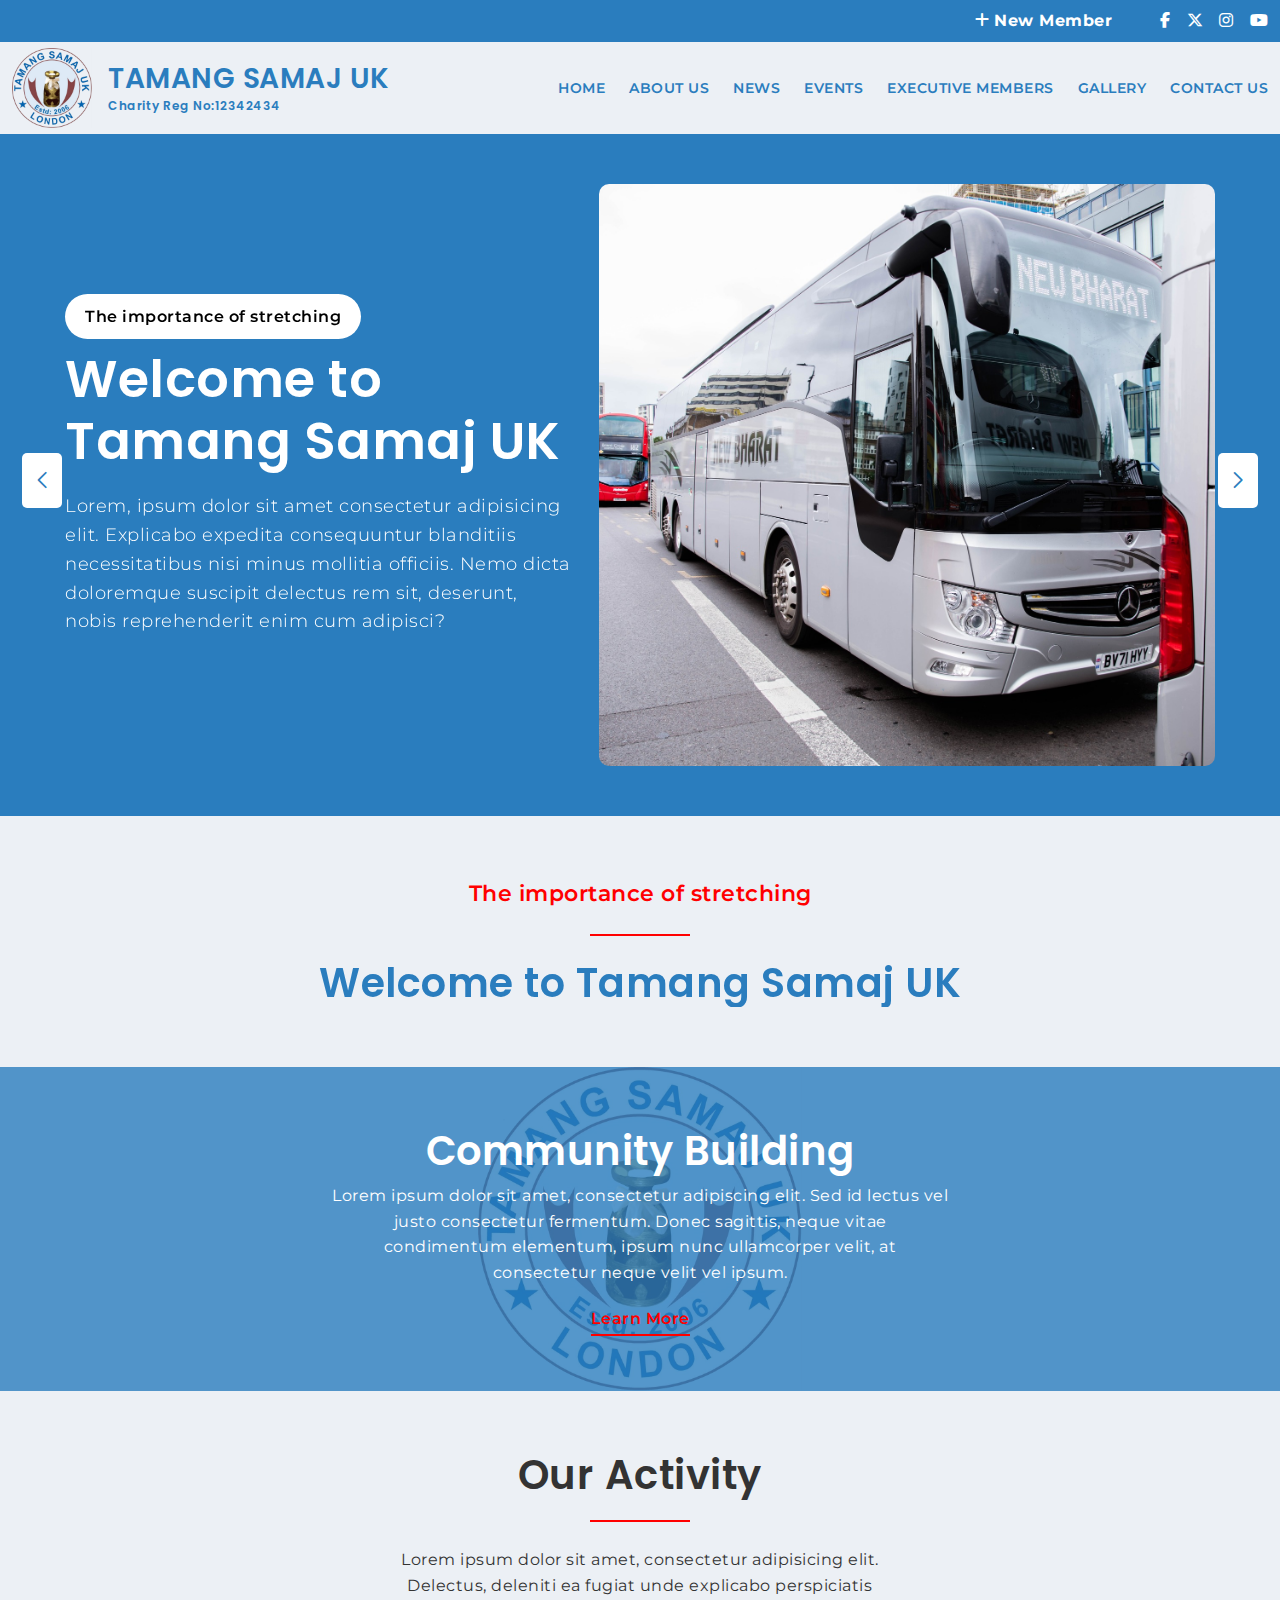
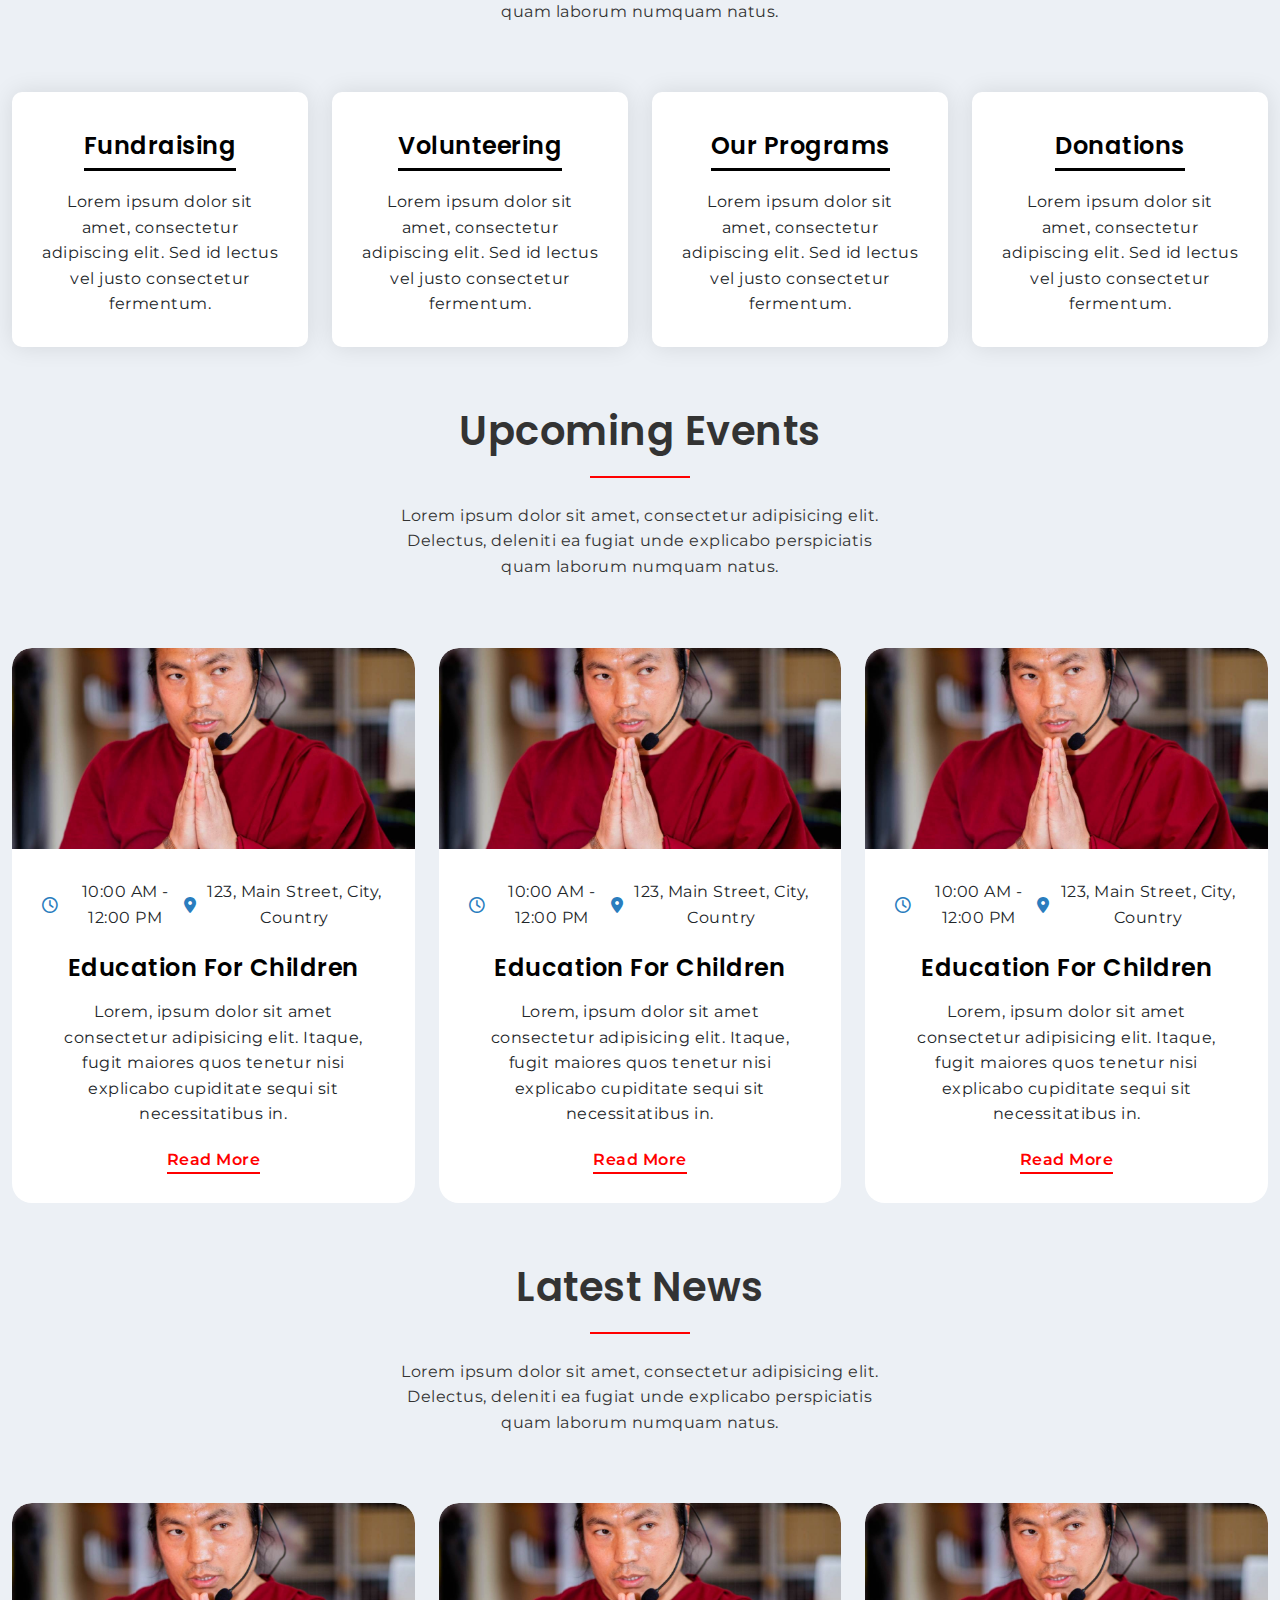
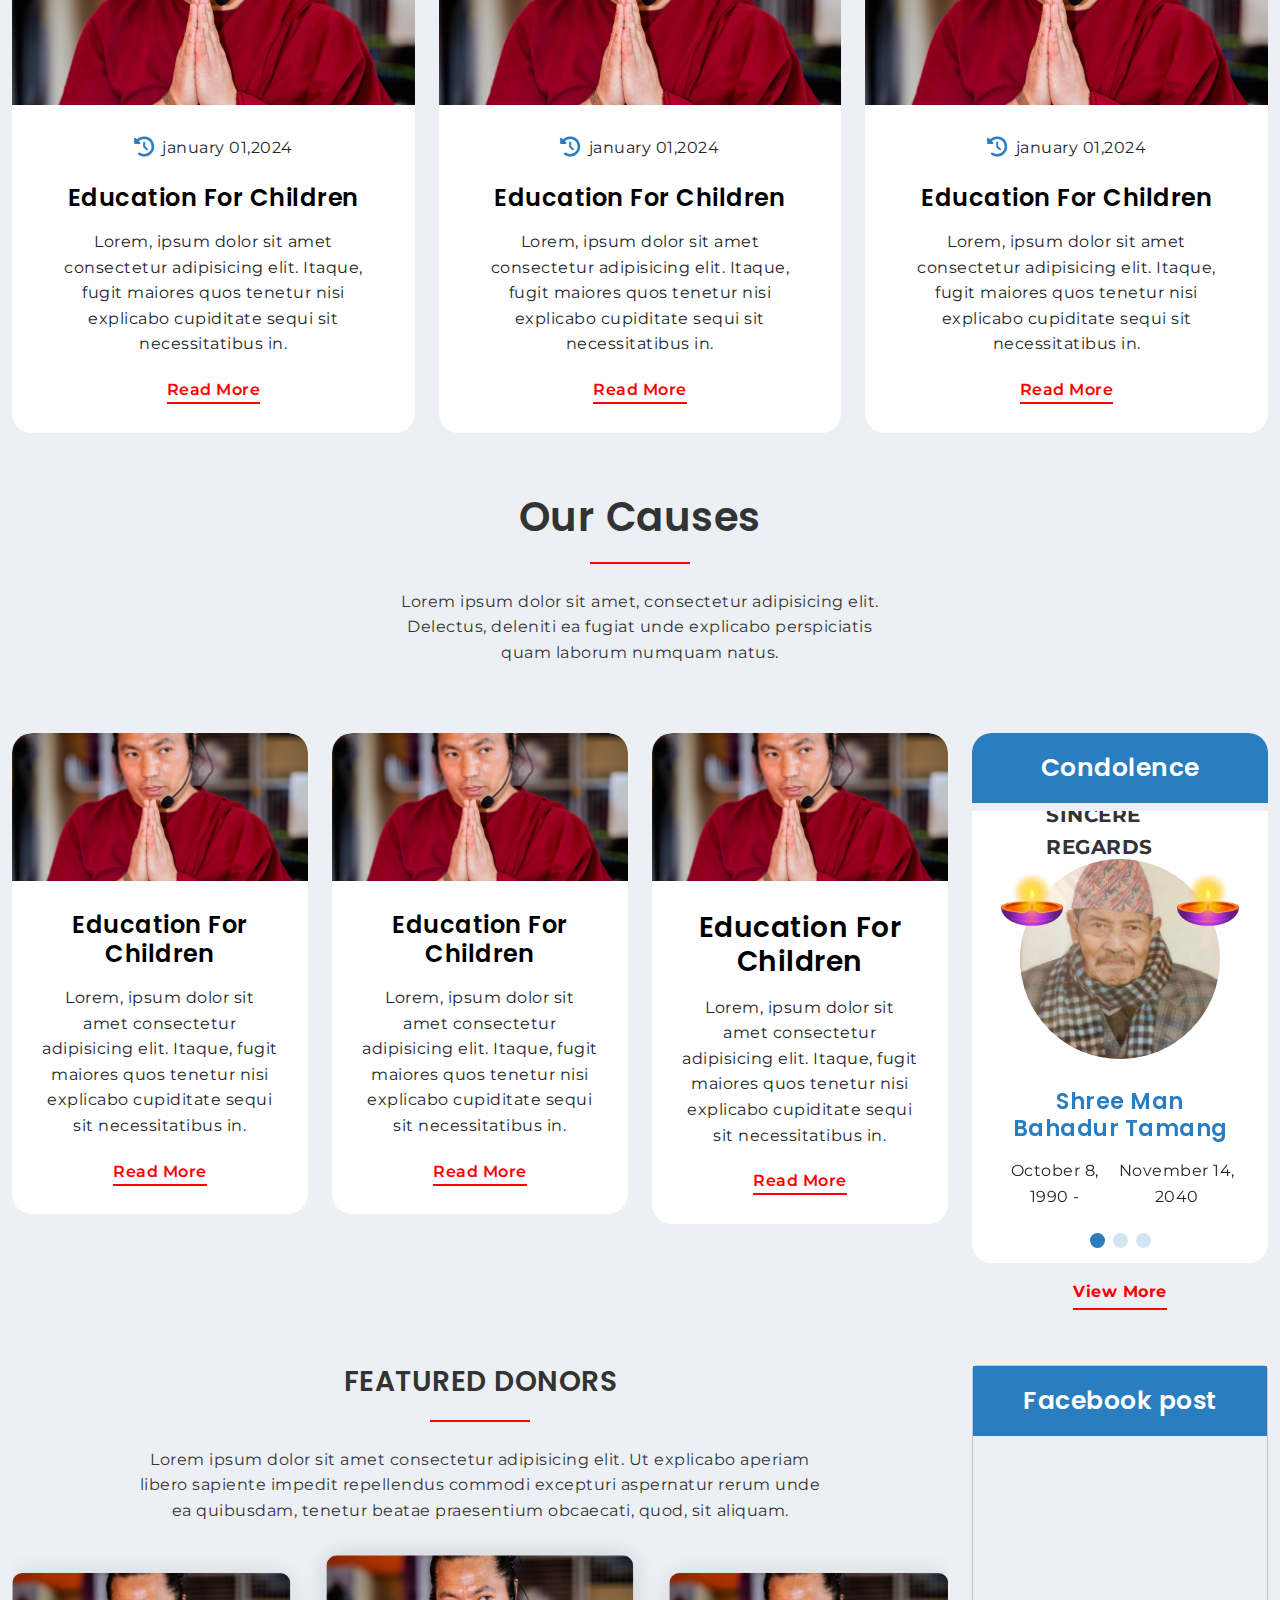
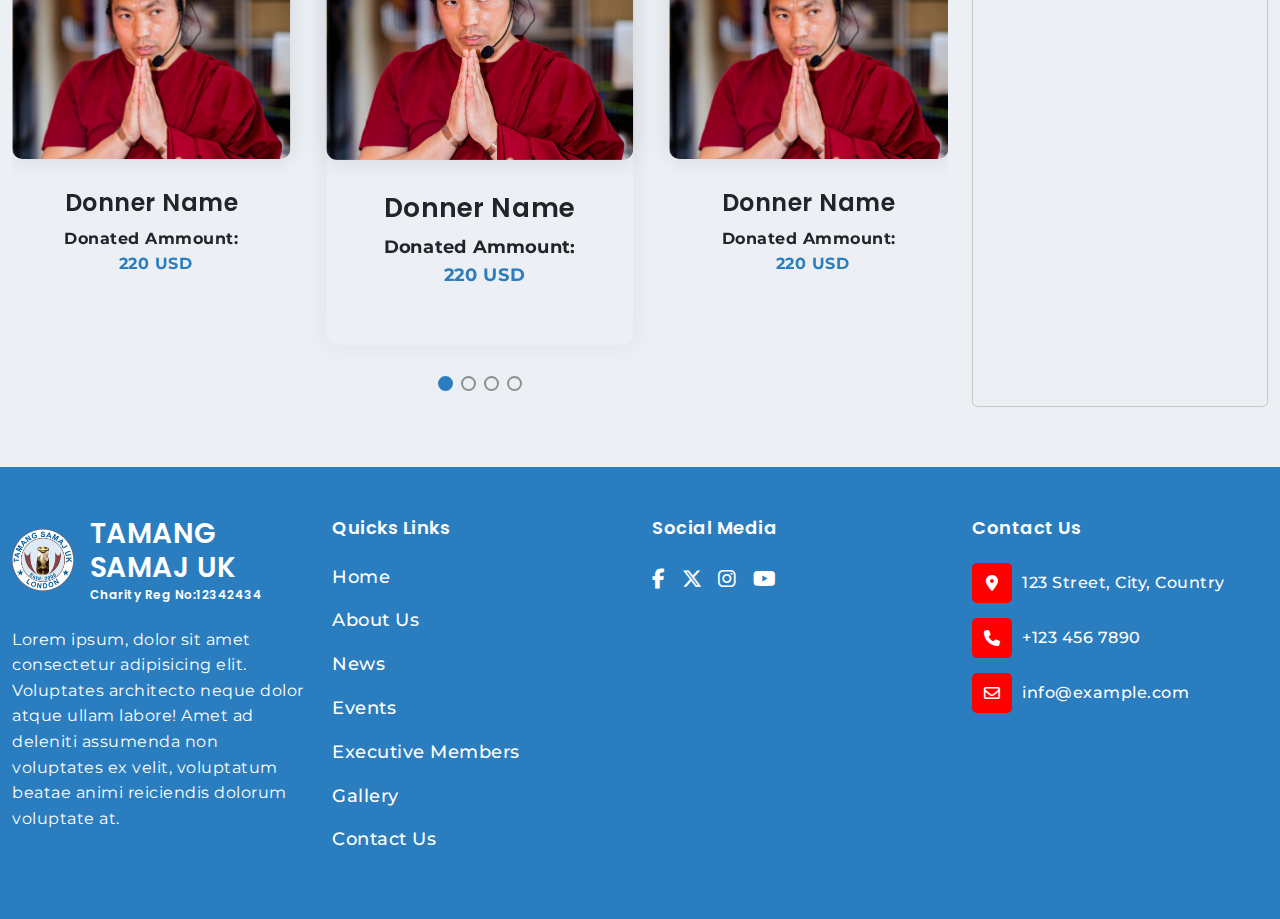
==== commit 50c466fe: "home page change" ====
--- a/index.html
+++ b/index.html
@@ -104,7 +104,7 @@
                             </div>
                             <div class="col-md-6">
                                 <figure class="banner-img">
-                                    <img src="./assets/image/7.jpg" alt="banner image">
+                                    <img src="./assets/image/452382967_896594009179479_778188078247314881_n.jpg" alt="banner image">
                                 </figure>
                             </div>
                         </div>
@@ -123,7 +123,7 @@
                             </div>
                             <div class="col-md-6">
                                 <figure class="banner-img">
-                                    <img src="./assets/image/2.jpg" alt="banner image">
+                                    <img src="./assets/image/428140362_797927059046175_97442968347571838_n.jpg" alt="banner image">
                                 </figure>
                             </div>
                         </div>
@@ -142,7 +142,7 @@
                             </div>
                             <div class="col-md-6">
                                 <figure class="banner-img">
-                                    <img src="./assets/image/3.jpg" alt="banner image">
+                                    <img src="./assets/image/428190328_797913095714238_72621739980668708_n.jpg" alt="banner image">
                                 </figure>
                             </div>
                         </div>
@@ -161,7 +161,7 @@
                             </div>
                             <div class="col-md-6">
                                 <figure class="banner-img">
-                                    <img src="./assets/image/4.jpg" alt="banner image">
+                                    <img src="./assets/image/431540921_821583990013815_5736011613256892188_n.jpg" alt="banner image">
                                 </figure>
                             </div>
                         </div>
@@ -180,7 +180,7 @@
                             </div>
                             <div class="col-md-6">
                                 <figure class="banner-img">
-                                    <img src="./assets/image/5.jpg" alt="banner image">
+                                    <img src="./assets/image/444216280_862303129275234_3851303012683186685_n.jpg" alt="banner image">
                                 </figure>
                             </div>
                         </div>
@@ -198,7 +198,7 @@
                             </div>
                             <div class="col-md-6">
                                 <figure class="banner-img">
-                                    <img src="./assets/image/6.jpg" alt="banner image">
+                                    <img src="./assets/image/452198865_896593275846219_2136019613657026361_n.jpg" alt="banner image">
                                 </figure>
                             </div>
                         </div>
@@ -331,7 +331,7 @@
                     <div class="card upcomming-event-card">
                         <figure class="card-img">
                             <a href="#">
-                                <img src="./assets/image/2.jpg" alt="event img">
+                                <img src="./assets/image/men-image.jpg" alt="event img">
                             </a>
                         </figure>
                         <div class="card-body text-center">
@@ -356,7 +356,7 @@
                     <div class="card upcomming-event-card">
                         <figure class="card-img">
                             <a href="#">
-                                <img src="./assets/image/2.jpg" alt="event img">
+                                <img src="./assets/image/men-image.jpg" alt="event img">
                             </a>
                         </figure>
                         <div class="card-body text-center">
@@ -381,7 +381,7 @@
                     <div class="card upcomming-event-card">
                         <figure class="card-img">
                             <a href="#">
-                                <img src="./assets/image/2.jpg" alt="event img">
+                                <img src="./assets/image/men-image.jpg" alt="event img">
                             </a>
                         </figure>
                         <div class="card-body text-center">
@@ -423,7 +423,7 @@
                     <div class="card upcomming-event-card">
                         <figure class="card-img">
                             <a href="#">
-                                <img src="./assets/image/2.jpg" alt="event img">
+                                <img src="./assets/image/men-image.jpg" alt="event img">
                             </a>
                         </figure>
                         <div class="card-body text-center">
@@ -442,7 +442,7 @@
                     <div class="card upcomming-event-card">
                         <figure class="card-img">
                             <a href="#">
-                                <img src="./assets/image/2.jpg" alt="event img">
+                                <img src="./assets/image/men-image.jpg" alt="event img">
                             </a>
                         </figure>
                         <div class="card-body text-center">
@@ -461,7 +461,7 @@
                     <div class="card upcomming-event-card">
                         <figure class="card-img">
                             <a href="#">
-                                <img src="./assets/image/2.jpg" alt="event img">
+                                <img src="./assets/image/men-image.jpg" alt="event img">
                             </a>
                         </figure>
                         <div class="card-body text-center">
@@ -499,7 +499,7 @@
                             <div class="card upcomming-event-card">
                                 <figure class="card-img">
                                     <a href="#">
-                                        <img src="./assets/image/2.jpg" alt="event img">
+                                        <img src="./assets/image/men-image.jpg" alt="event img">
                                     </a>
                                 </figure>
                                 <div class="card-body text-center">
@@ -519,7 +519,7 @@
                             <div class="card upcomming-event-card">
                                 <figure class="card-img">
                                     <a href="#">
-                                        <img src="./assets/image/2.jpg" alt="event img">
+                                        <img src="./assets/image/men-image.jpg" alt="event img">
                                     </a>
                                 </figure>
                                 <div class="card-body text-center">
@@ -539,7 +539,7 @@
                             <div class="card upcomming-event-card">
                                 <figure class="card-img">
                                     <a href="#">
-                                        <img src="./assets/image/2.jpg" alt="event img">
+                                        <img src="./assets/image/men-image.jpg" alt="event img">
                                     </a>
                                 </figure>
                                 <div class="card-body text-center">
@@ -565,11 +565,11 @@
                                 <div class="swiper-slide">
                                     <div class="card condolence-card">
                                         <figure class="card-img">
-                                            <img src="./assets/image/istockphoto-184600247-612x612.jpg"
-                                                alt="istockphoto-184600247-612x612">
+                                            <img src="./assets/image/shree-man-bahadur.jpg"
+                                                alt="shree man bahadur">
                                         </figure>
                                         <div class="card-body text-center">
-                                            <h3 class="h5 mb-3"><a href="#">Name Of person</a></h3>
+                                            <h3 class="h5 mb-3"><a href="#">Shree Man Bahadur Tamang</a></h3>
                                             <div class="dob d-flex gap-2 justify-content-center">
                                                 <span>October 8, 1990 -</span>
                                                 <span> November 14, 2040</span>
@@ -581,11 +581,11 @@
                                 <div class="swiper-slide">
                                     <div class="card condolence-card">
                                         <figure class="card-img">
-                                            <img src="./assets/image/istockphoto-184600247-612x612.jpg"
-                                                alt="istockphoto-184600247-612x612">
+                                            <<img src="./assets/image/shree-man-bahadur.jpg"
+                                            alt="shree man bahadur">
                                         </figure>
                                         <div class="card-body text-center">
-                                            <h3 class="h5 mb-3"><a href="#">Name Of person</a></h3>
+                                            <h3 class="h5 mb-3"><a href="#">Shree Man Bahadur Tamang</a></h3>
                                             <div class="dob d-flex gap-2 justify-content-center">
                                                 <span>October 8, 1990 -</span>
                                                 <span> November 14, 2040</span>
@@ -597,11 +597,11 @@
                                 <div class="swiper-slide">
                                     <div class="card condolence-card">
                                         <figure class="card-img">
-                                            <img src="./assets/image/istockphoto-184600247-612x612.jpg"
-                                                alt="istockphoto-184600247-612x612">
+                                            <img src="./assets/image/shree-man-bahadur.jpg"
+                                                alt="shree man bahadur">
                                         </figure>
                                         <div class="card-body text-center">
-                                            <h3 class="h5 mb-3"><a href="#">Name Of person</a></h3>
+                                            <h3 class="h5 mb-3"><a href="#">Shree Man Bahadur Tamang</a></h3>
                                             <div class="dob d-flex gap-2 justify-content-center">
                                                 <span>October 8, 1990 -</span>
                                                 <span> November 14, 2040</span>
@@ -970,8 +970,8 @@
                             <div class="swiper-slide">
                                 <div class="card donor-card">
                                     <figure class="card-img">
-                                        <img src="./assets/image/smiling-young-man-with-crossed-arms-outdoors.jpg"
-                                            alt="smiling-young-man-with-crossed-arms-outdoors">
+                                       <img src="./assets/image/men-image.jpg"
+                                            alt="men-image">
                                     </figure>
                                     <div class="card-body text-center">
                                         <h3 class="h4">Donner Name</h3>
@@ -985,8 +985,8 @@
                             <div class="swiper-slide">
                                 <div class="card donor-card">
                                     <figure class="card-img">
-                                        <img src="./assets/image/smiling-young-man-with-crossed-arms-outdoors.jpg"
-                                            alt="smiling-young-man-with-crossed-arms-outdoors">
+                                        <img src="./assets/image/men-image.jpg"
+                                            alt="men-image">
                                     </figure>
                                     <div class="card-body text-center">
                                         <h3 class="h4">Donner Name</h3>
@@ -1000,8 +1000,8 @@
                             <div class="swiper-slide">
                                 <div class="card donor-card">
                                     <figure class="card-img">
-                                        <img src="./assets/image/smiling-young-man-with-crossed-arms-outdoors.jpg"
-                                            alt="smiling-young-man-with-crossed-arms-outdoors">
+                                       <img src="./assets/image/men-image.jpg"
+                                            alt="men-image">
                                     </figure>
                                     <div class="card-body text-center">
                                         <h3 class="h4">Donner Name</h3>
@@ -1016,8 +1016,8 @@
                             <div class="swiper-slide">
                                 <div class="card donor-card">
                                     <figure class="card-img">
-                                        <img src="./assets/image/smiling-young-man-with-crossed-arms-outdoors.jpg"
-                                            alt="smiling-young-man-with-crossed-arms-outdoors">
+                                       <img src="./assets/image/men-image.jpg"
+                                            alt="men-image">
                                     </figure>
                                     <div class="card-body text-center">
                                         <h3 class="h4">Donner Name</h3>
--- a/assets/css/style.css
+++ b/assets/css/style.css
@@ -556,6 +556,7 @@
   transition: var(--transition);
   aspect-ratio: 2;
   object-fit: cover;
+  object-position: center;
   border-radius: 20px 20px 0 0;
 }
 .upcomming-event-card:hover .card-img img {
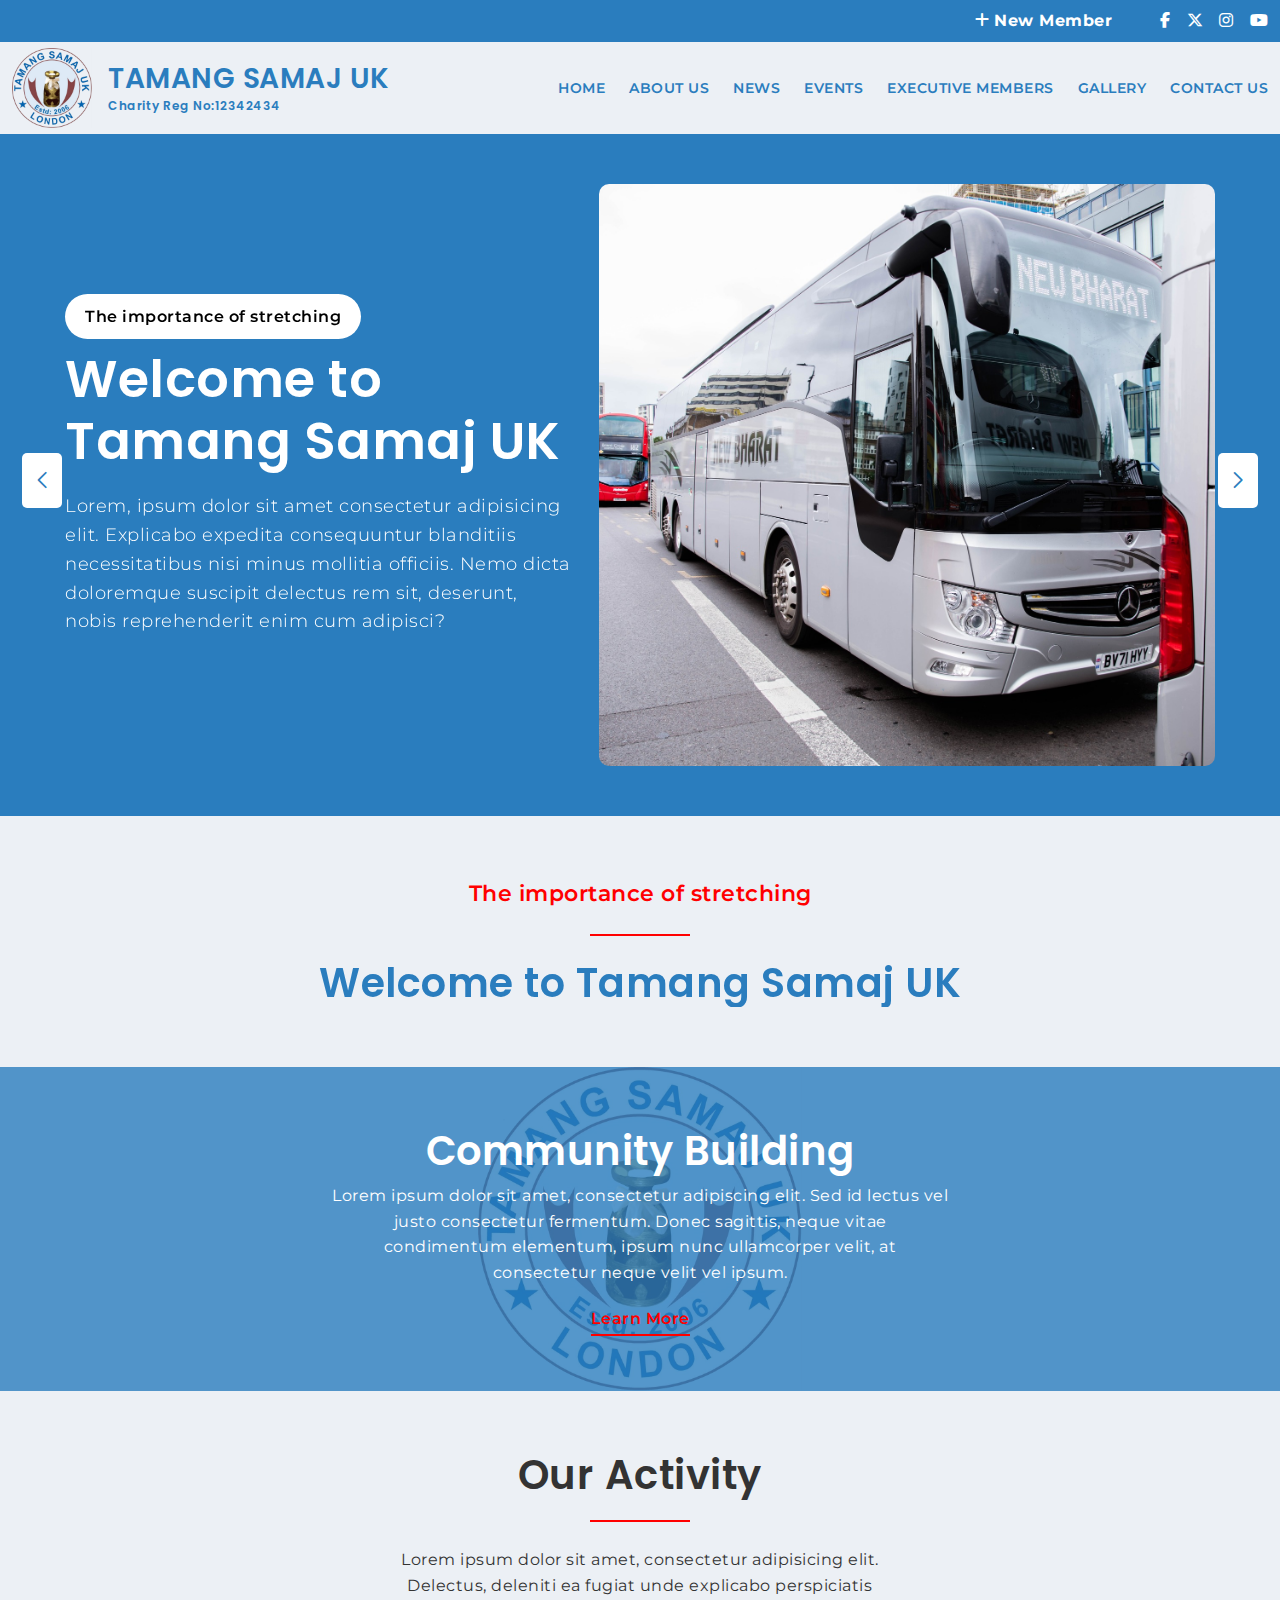
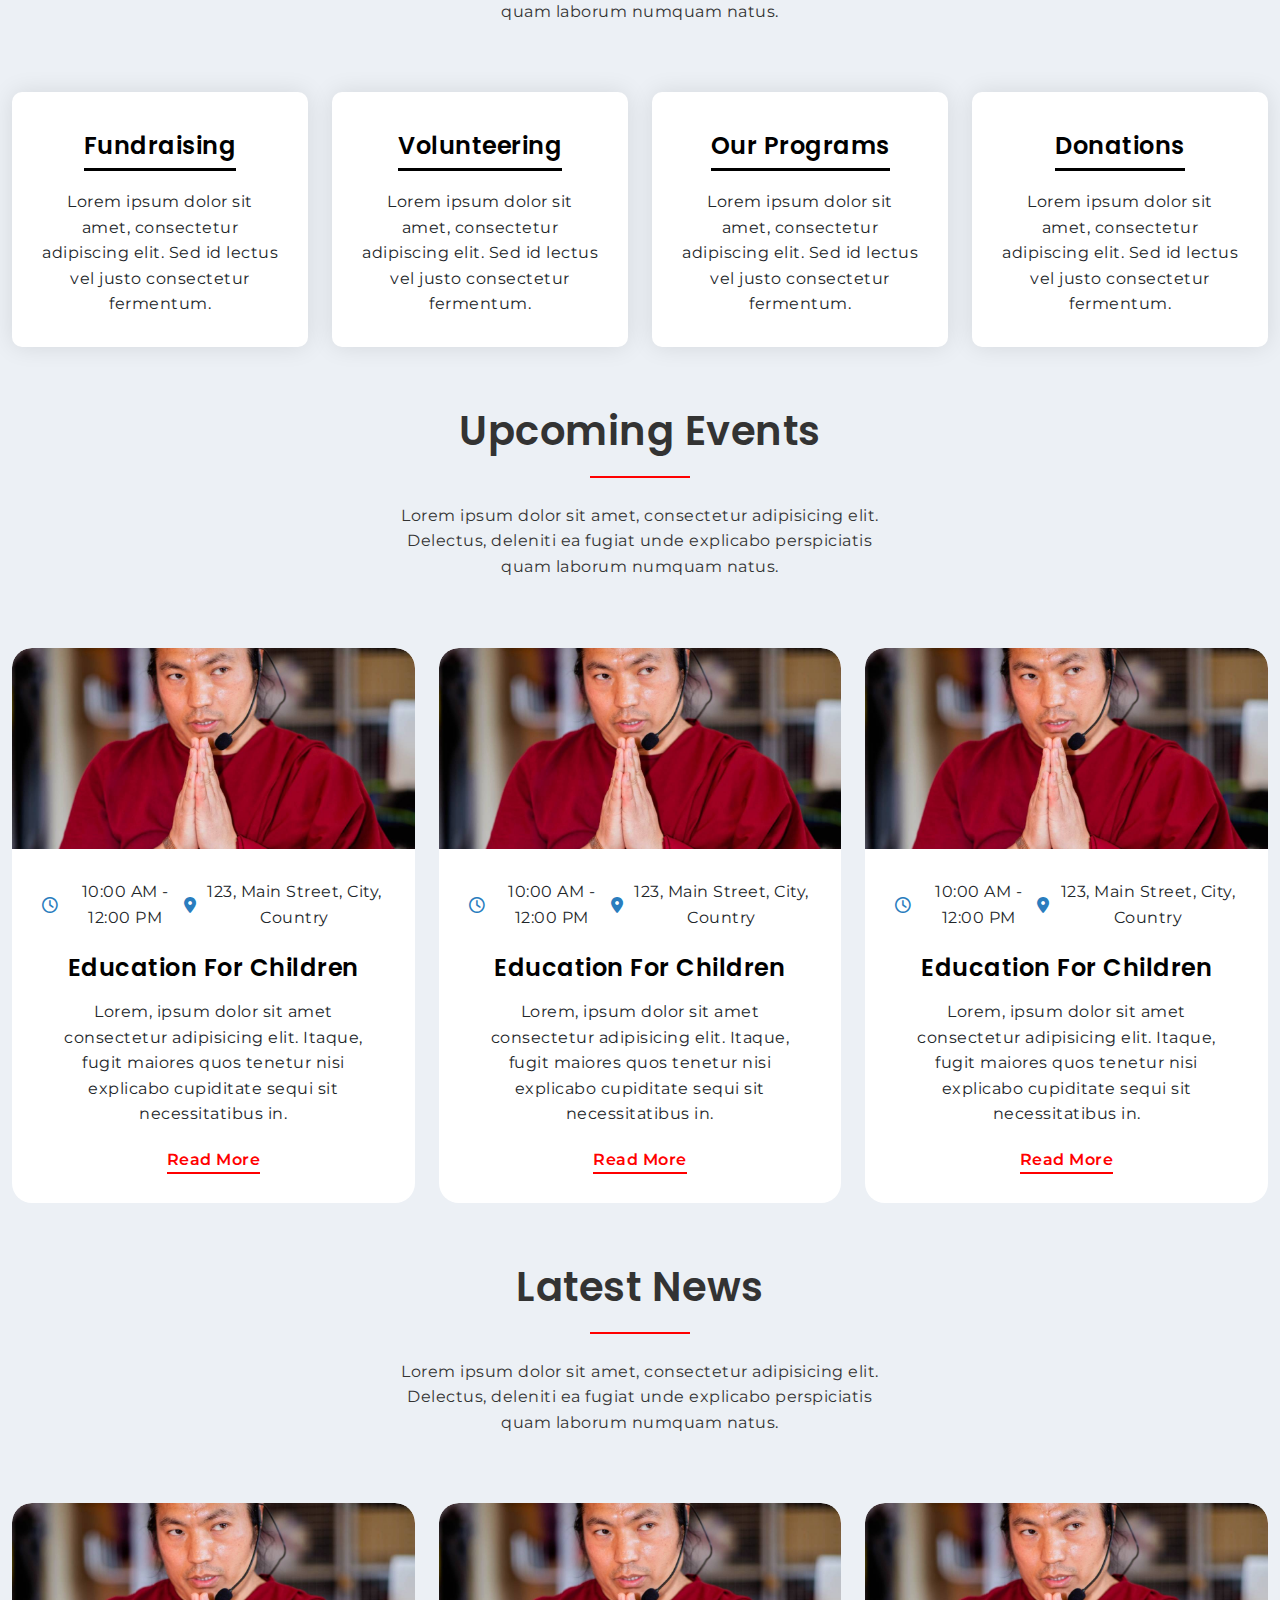
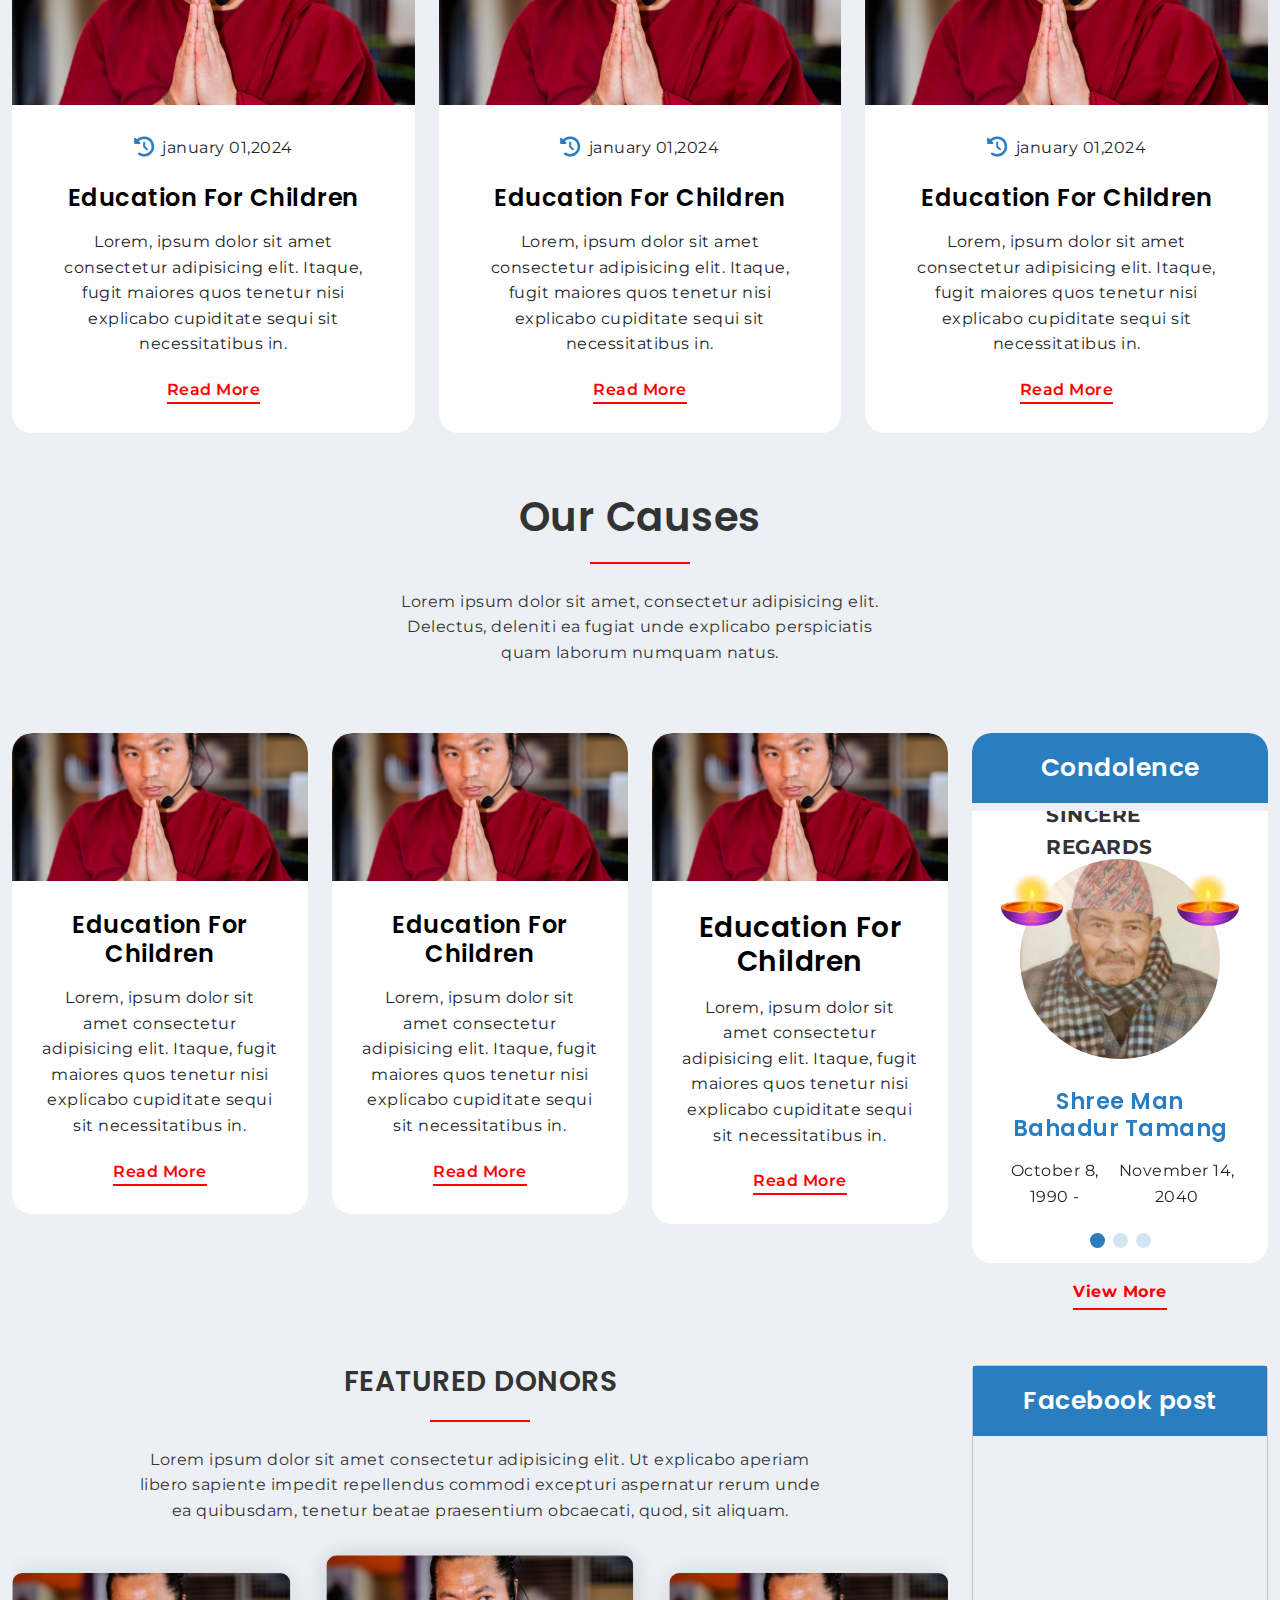
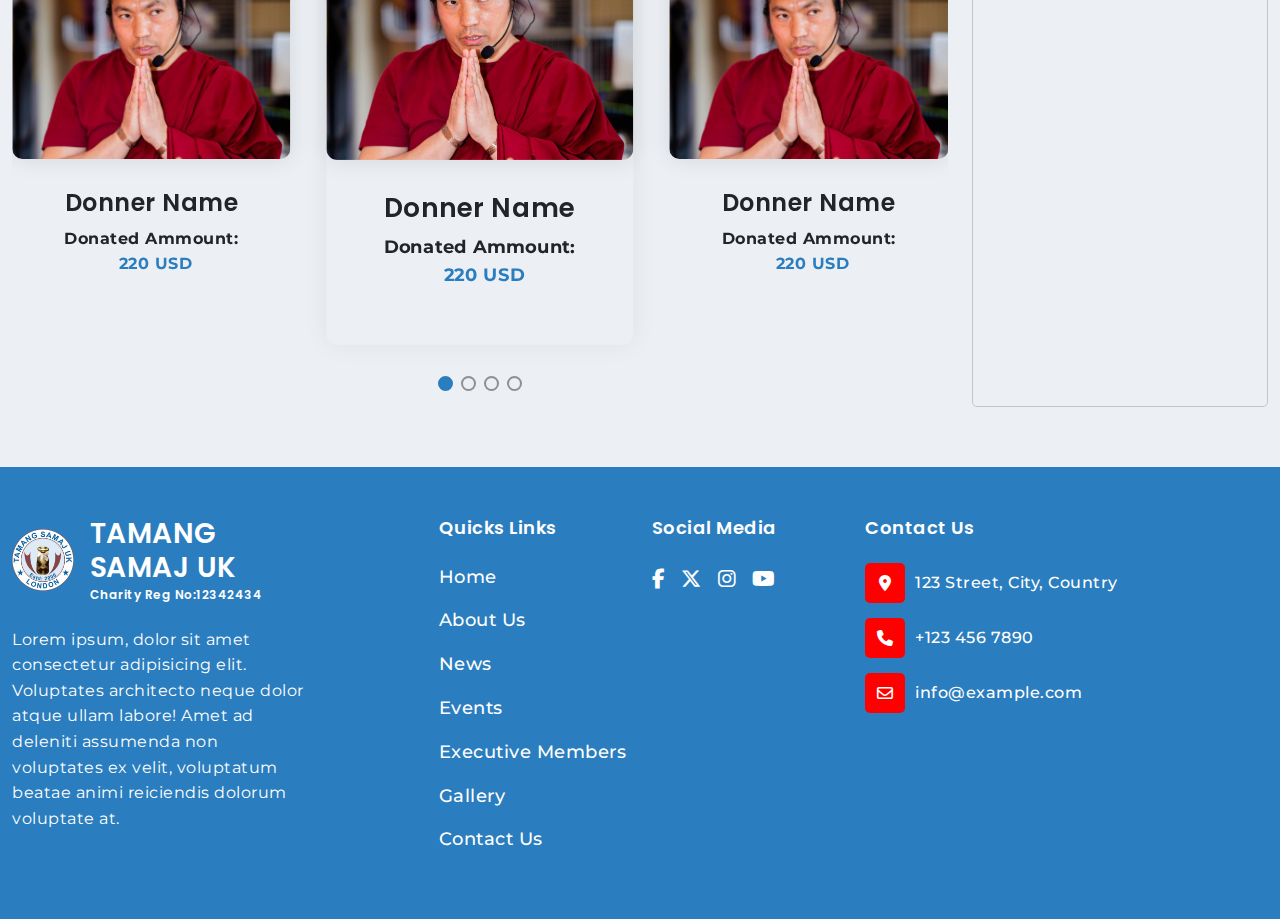
==== commit 5487c00f: "some changes" ====
--- a/index.html
+++ b/index.html
@@ -27,7 +27,7 @@
             <div class="container">
                 <div class="d-flex justify-content-end align-items-center gap-5">
                     <div class="add-member">
-                        <a class="fw-bold" href="#"><i class="me-1 fa-solid fa-plus"></i>New Member</a>
+                        <a class="fw-bold" href="./new-member-form.html"><i class="me-1 fa-solid fa-plus"></i>New Member</a>
                     </div>
                     <div class="social-media d-flex gap-3 align-items-center">
                         <a href="#"><i class="fab fa-facebook-f"></i></a>
@@ -1070,7 +1070,7 @@
                             velit, voluptatum beatae animi reiciendis dolorum voluptate at.</p>
                     </div>
                 </div>
-                <div class="col-md-6 col-lg-3 col-xl-3">
+                <div class="col-md-6 col-lg-3 col-xl-2 offset-xl-1">
                     <h6>Quicks Links</h6>
                     <ul class="footer-quick-link mt-4">
                         <li>
@@ -1096,7 +1096,7 @@
                         </li>
                     </ul>
                 </div>
-                <div class="col-md-6 col-lg-3 col-xl-3">
+                <div class="col-md-6 col-lg-3 col-xl-2">
                     <h6>Social Media</h6>
                     <div class="d-flex footer-social gap-3 mt-4">
                         <a href="#"><i class="fab fa-facebook-f"></i></a>
--- a/assets/css/style.css
+++ b/assets/css/style.css
@@ -1127,6 +1127,7 @@
   border-radius: 10px;
 }
 .contact-info-content {
+  height: 100%;
   background-color: var(--white-color);
   padding: 50px;
   border-radius: 10px;
@@ -1163,6 +1164,7 @@
 }
 .location iframe {
   width: 100%;
+  height: 298px; 
   border-radius: 10px;
 }
 .submit {
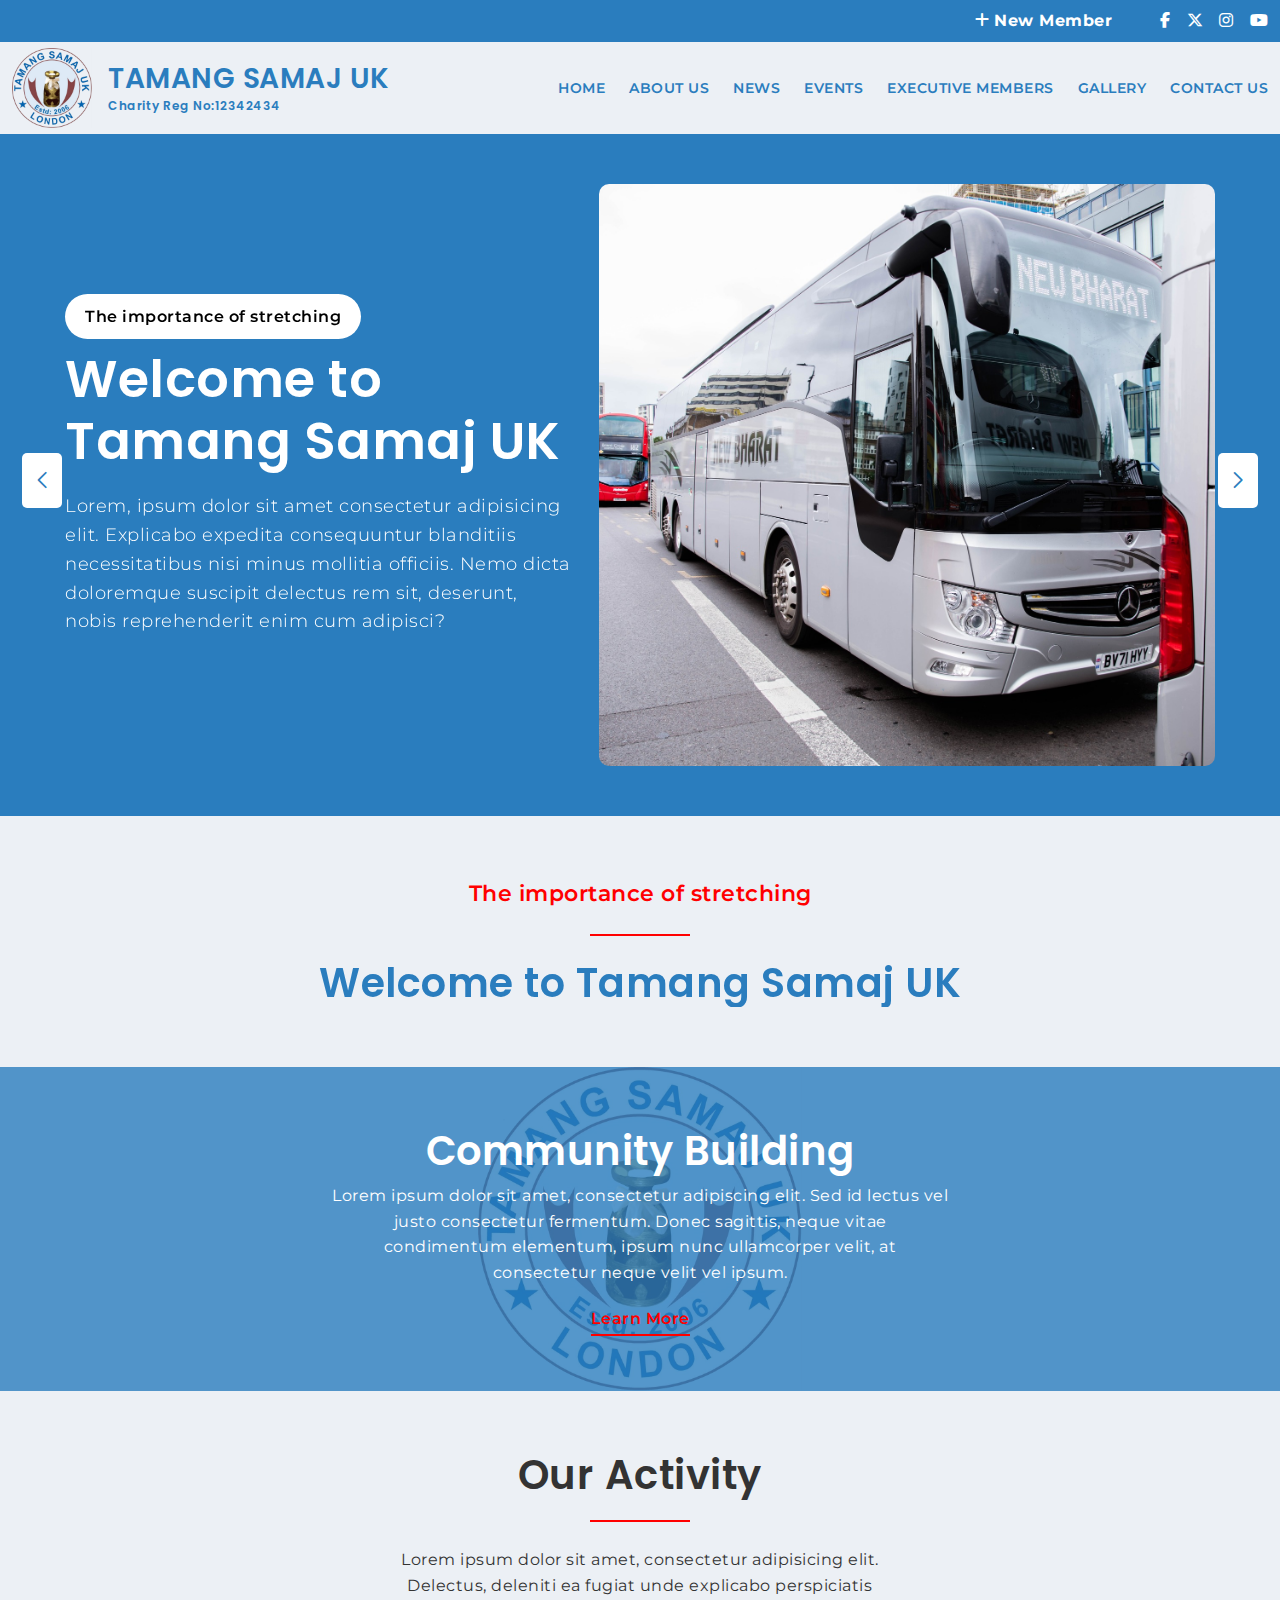
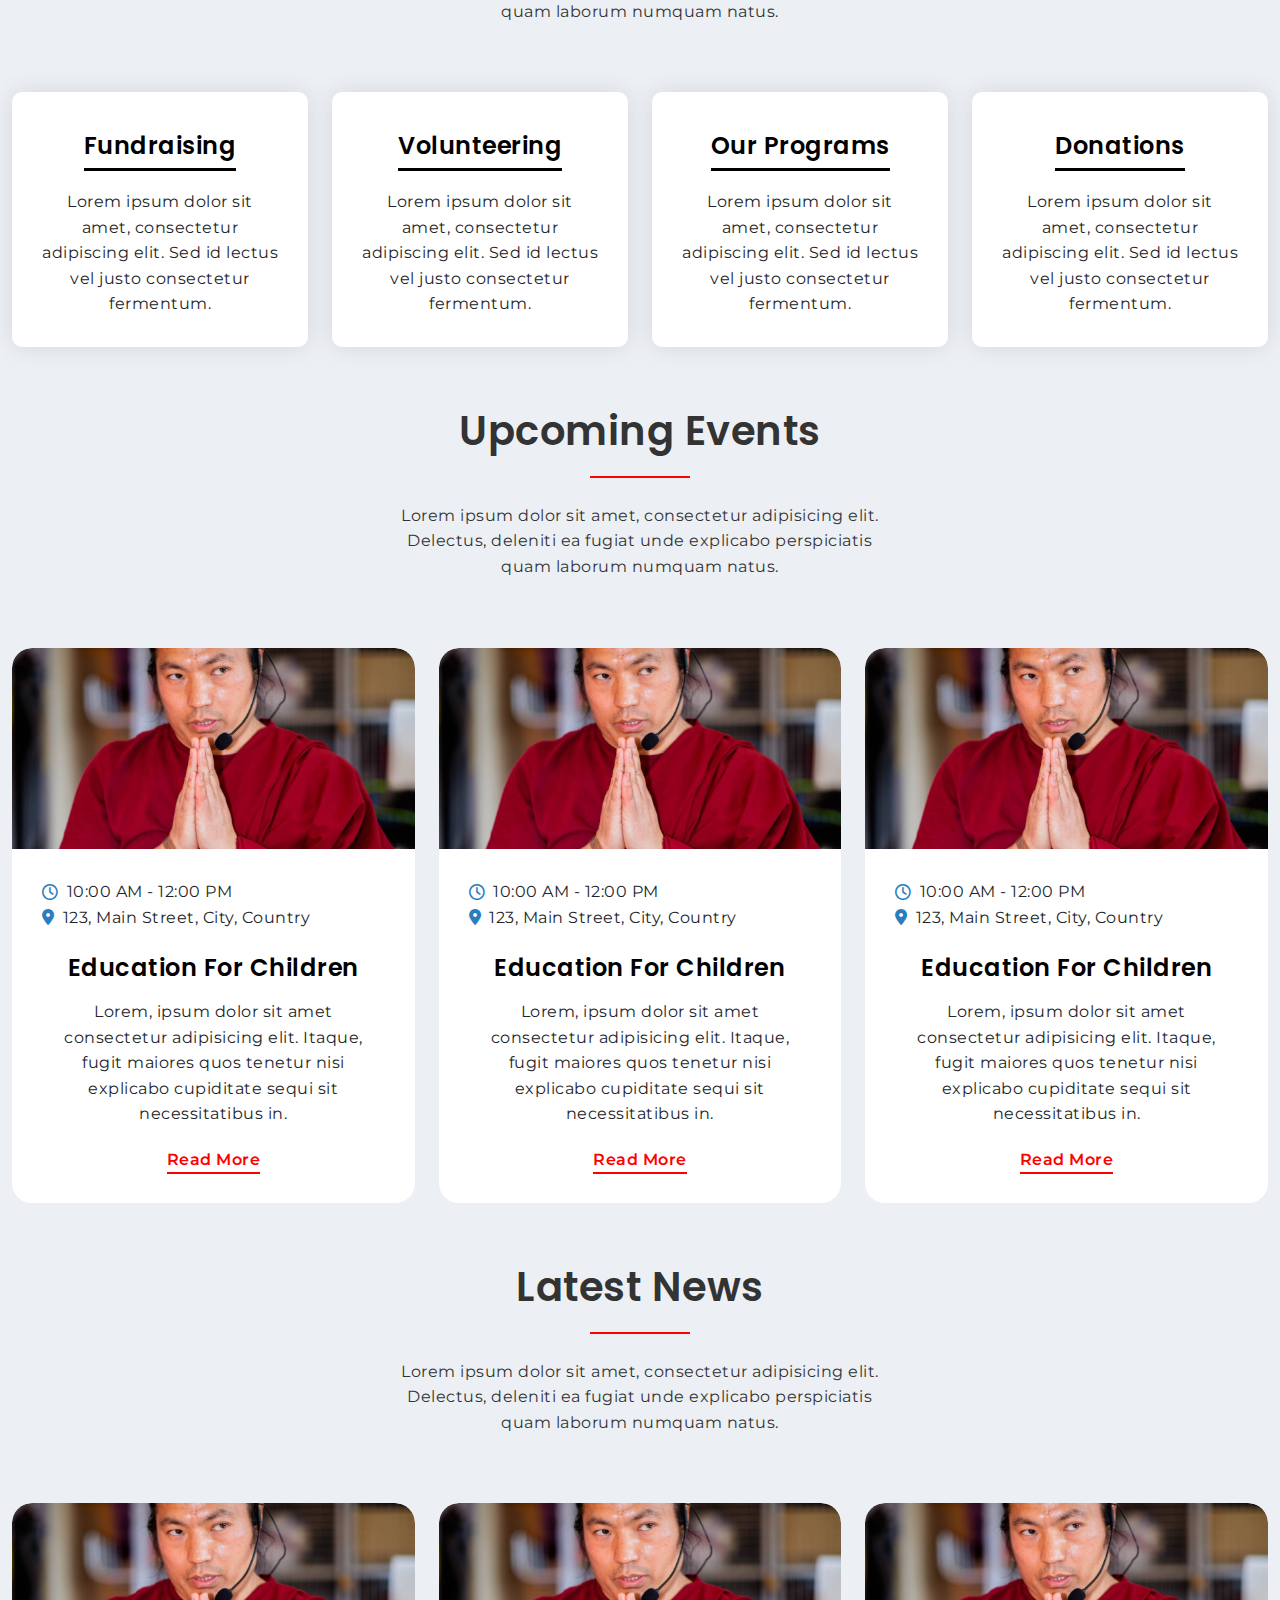
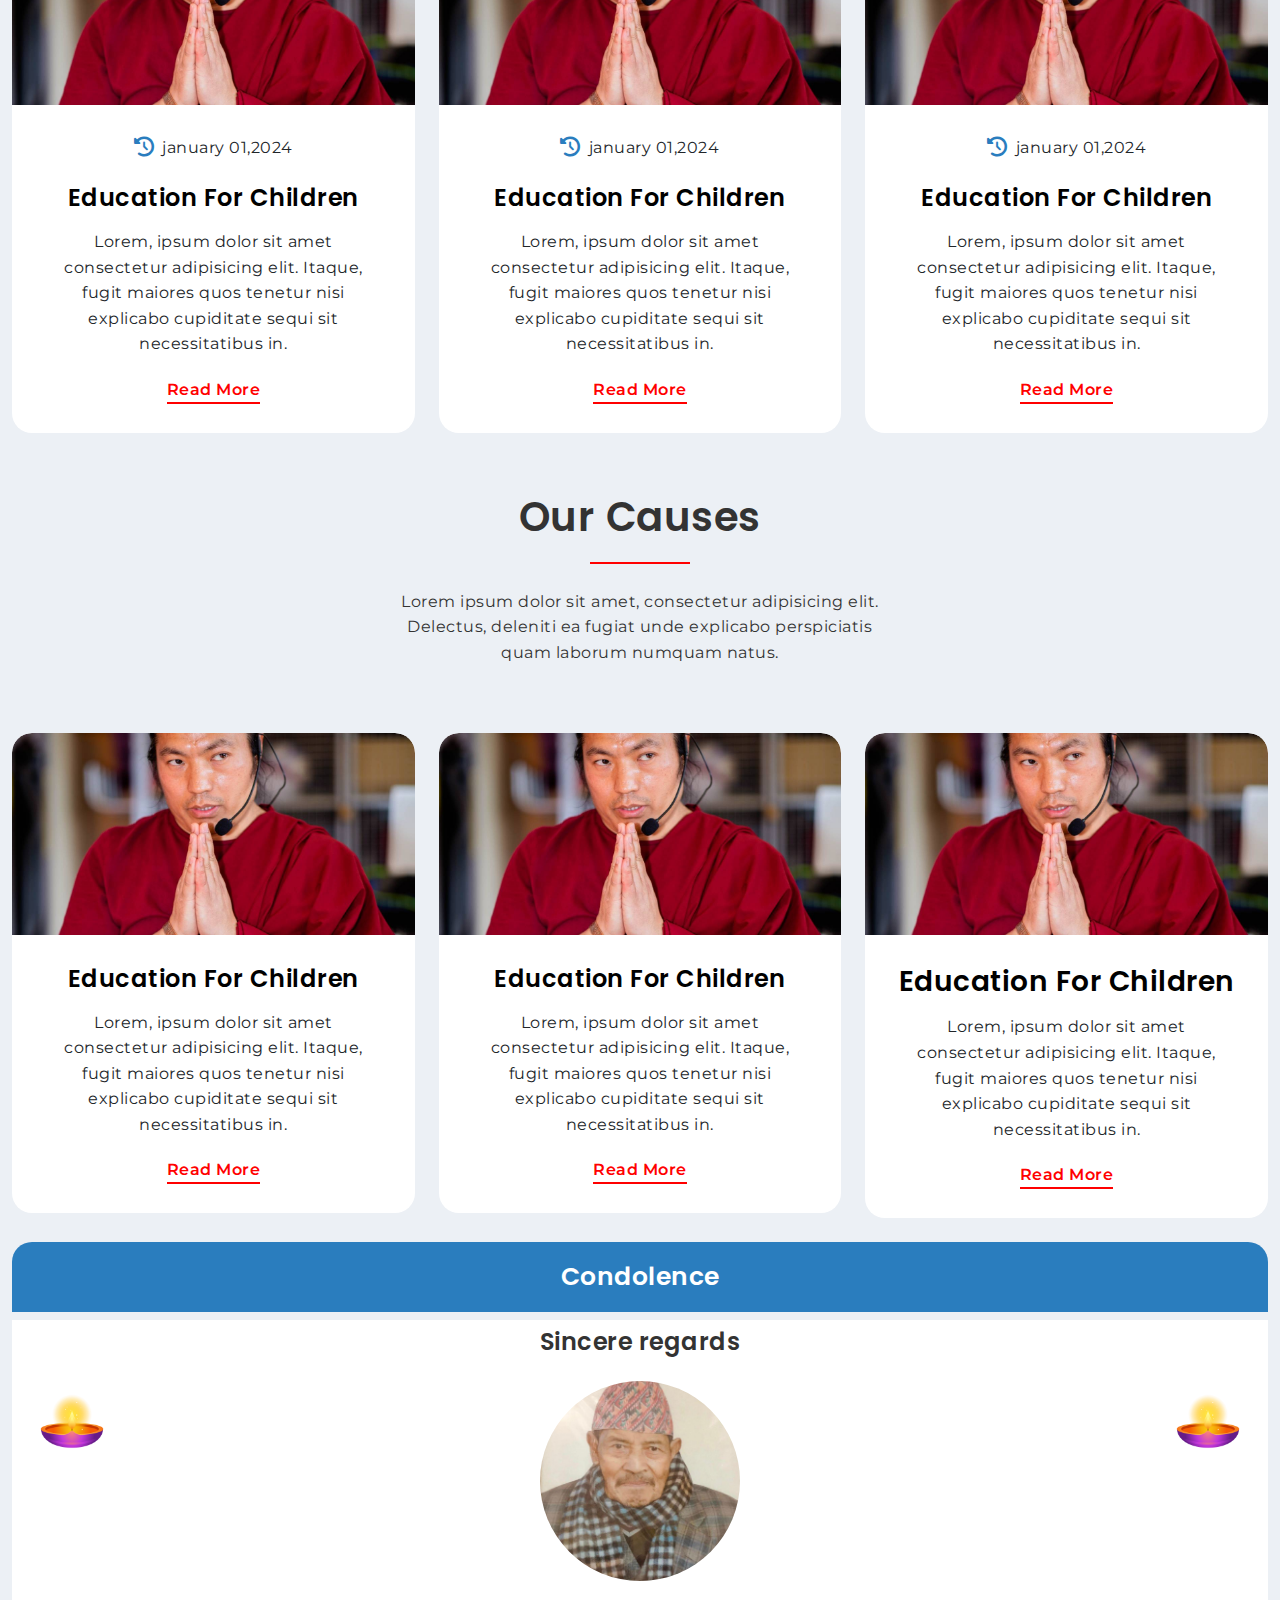
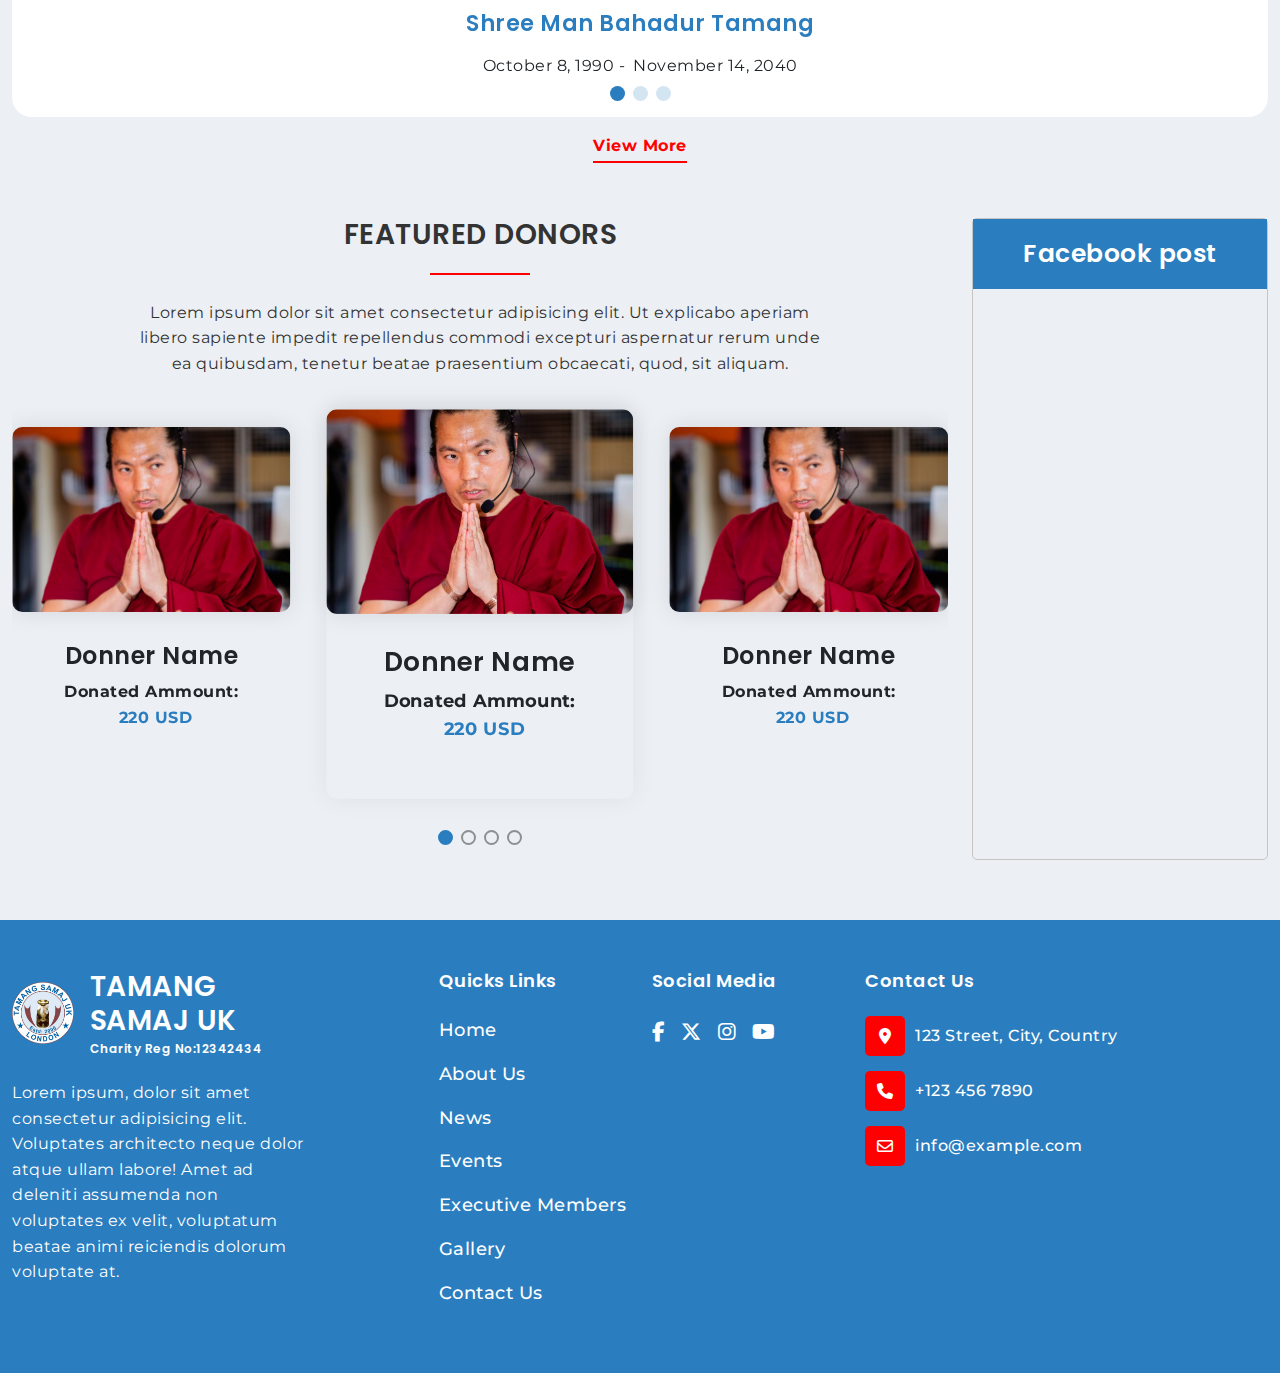
==== commit 43212c91: "responsive pages and buld step form" ====
--- a/index.html
+++ b/index.html
@@ -66,7 +66,7 @@
                                     <ul class="menu d-flex flex-wrap gap-4">
                                         <li><a href="./index.html">Home</a></li>
                                         <li><a href="./about.html">About Us</a></li>
-                                        <li><a href="#">News</a></li>
+                                        <li><a href="./news.html">News</a></li>
                                         <li><a href="./Event.html">Events</a></li>
                                         <li><a href="./executive-member.html">Executive Members</a></li>
                                         <li><a href="./gallery.html">Gallery</a></li>
@@ -92,7 +92,7 @@
                 <div class="swiper-wrapper">
                     <div class="swiper-slide">
                         <div class="row justify-content-center align-items-center">
-                            <div class="col-md-5">
+                            <div class="col-xl-5">
                                 <div class="banner-content">
                                     <span>The importance of stretching</span>
                                     <h1 class="text-white">Welcome to Tamang Samaj UK</h1>
@@ -102,7 +102,7 @@
                                         reprehenderit enim cum adipisci?</p>
                                 </div>
                             </div>
-                            <div class="col-md-6">
+                            <div class="col-xl-6">
                                 <figure class="banner-img">
                                     <img src="./assets/image/452382967_896594009179479_778188078247314881_n.jpg" alt="banner image">
                                 </figure>
@@ -111,7 +111,7 @@
                     </div>
                     <div class="swiper-slide">
                         <div class="row justify-content-center align-items-center">
-                            <div class="col-md-5">
+                            <div class="col-xl-5">
                                 <div class="banner-content">
                                     <span>The importance of stretching</span>
                                     <h1 class="text-white">Welcome to Tamang Samaj UK</h1>
@@ -121,7 +121,7 @@
                                         reprehenderit enim cum adipisci?</p>
                                 </div>
                             </div>
-                            <div class="col-md-6">
+                            <div class="col-xl-6">
                                 <figure class="banner-img">
                                     <img src="./assets/image/428140362_797927059046175_97442968347571838_n.jpg" alt="banner image">
                                 </figure>
@@ -130,7 +130,7 @@
                     </div>
                     <div class="swiper-slide">
                         <div class="row justify-content-center align-items-center">
-                            <div class="col-md-5">
+                            <div class="col-xl-5">
                                 <div class="banner-content">
                                     <span>The importance of stretching</span>
                                     <h1 class="text-white">Welcome to Tamang Samaj UK</h1>
@@ -140,7 +140,7 @@
                                         reprehenderit enim cum adipisci?</p>
                                 </div>
                             </div>
-                            <div class="col-md-6">
+                            <div class="col-xl-6">
                                 <figure class="banner-img">
                                     <img src="./assets/image/428190328_797913095714238_72621739980668708_n.jpg" alt="banner image">
                                 </figure>
@@ -149,7 +149,7 @@
                     </div>
                     <div class="swiper-slide">
                         <div class="row justify-content-center align-items-center">
-                            <div class="col-md-5">
+                            <div class="col-xl-5">
                                 <div class="banner-content">
                                     <span>The importance of stretching</span>
                                     <h1 class="text-white">Welcome to Tamang Samaj UK</h1>
@@ -159,7 +159,7 @@
                                         reprehenderit enim cum adipisci?</p>
                                 </div>
                             </div>
-                            <div class="col-md-6">
+                            <div class="col-xl-6">
                                 <figure class="banner-img">
                                     <img src="./assets/image/431540921_821583990013815_5736011613256892188_n.jpg" alt="banner image">
                                 </figure>
@@ -168,7 +168,7 @@
                     </div>
                     <div class="swiper-slide">
                         <div class="row justify-content-center align-items-center">
-                            <div class="col-md-5">
+                            <div class="col-xl-5">
                                 <div class="banner-content">
                                     <span>The importance of stretching</span>
                                     <h1 class="text-white">Welcome to Tamang Samaj UK</h1>
@@ -178,7 +178,7 @@
                                         reprehenderit enim cum adipisci?</p>
                                 </div>
                             </div>
-                            <div class="col-md-6">
+                            <div class="col-xl-6">
                                 <figure class="banner-img">
                                     <img src="./assets/image/444216280_862303129275234_3851303012683186685_n.jpg" alt="banner image">
                                 </figure>
@@ -187,7 +187,7 @@
                     </div>
                     <div class="swiper-slide">
                         <div class="row justify-content-center align-items-center">
-                            <div class="col-md-5">
+                            <div class="col-xl-5">
                                 <div class="banner-content">
                                     <h1 class="text-white">Welcome to Tamang Samaj UK</h1>
                                     <p class="text-white lead">Lorem, ipsum dolor sit amet consectetur adipisicing elit.
@@ -196,7 +196,7 @@
                                         reprehenderit enim cum adipisci?</p>
                                 </div>
                             </div>
-                            <div class="col-md-6">
+                            <div class="col-xl-6">
                                 <figure class="banner-img">
                                     <img src="./assets/image/452198865_896593275846219_2136019613657026361_n.jpg" alt="banner image">
                                 </figure>
@@ -255,49 +255,49 @@
                 </div>
             </div>
             <div class="row g-4 mt-4">
-                <div class="col-md-3">
+                <div class="col-md-6 col-lg-4 col-xl-3">
                     <div class="card activity-card">
                         <div class="activity-icon text-center">
-                            <a href="#">
+                            <a href="./single-page.html">
                                 <i class="fa-solid fa-paper-plane"></i>
                             </a>
                         </div>
                         <div class="card-body pt-0 text-center">
-                            <h4 class="card-title"><a href="#">Fundraising</a></h4>
+                            <h4 class="card-title"><a href="./single-page.html">Fundraising</a></h4>
                             <p class="card-text">Lorem ipsum dolor sit amet, consectetur adipiscing elit. Sed id lectus
                                 vel justo consectetur fermentum.</p>
                         </div>
                     </div>
                 </div>
-                <div class="col-md-3">
+                <div class="col-md-6 col-lg-4 col-xl-3">
                     <div class="card activity-card">
                         <div class="activity-icon text-center">
-                            <a href="#">
+                            <a href="./single-page.html">
                                 <i class="fa-solid fa-heart"></i>
                             </a>
                         </div>
                         <div class="card-body pt-0  text-center">
-                            <h4 class="card-title"><a href="#">Volunteering</a></h4>
+                            <h4 class="card-title"><a href="./single-page.html">Volunteering</a></h4>
                             <p class="card-text">Lorem ipsum dolor sit amet, consectetur adipiscing elit. Sed id lectus
                                 vel justo consectetur fermentum.</p>
                         </div>
                     </div>
                 </div>
-                <div class="col-md-3">
+                <div class="col-md-6 col-lg-4 col-xl-3">
                     <div class="card activity-card">
                         <div class="activity-icon text-center">
-                            <a href="#">
+                            <a href="./single-page.html">
                                 <i class="fa-solid fa-calendar-check"></i>
                             </a>
                         </div>
                         <div class="card-body pt-0  text-center">
-                            <h4 class="card-title"><a href="#">Our Programs</a></h4>
+                            <h4 class="card-title"><a href="./single-page.html">Our Programs</a></h4>
                             <p class="card-text">Lorem ipsum dolor sit amet, consectetur adipiscing elit. Sed id lectus
                                 vel justo consectetur fermentum.</p>
                         </div>
                     </div>
                 </div>
-                <div class="col-md-3">
+                <div class="col-md-6 col-lg-4 col-xl-3">
                     <div class="card activity-card">
                         <div class="activity-icon text-center">
                             <a href="#">
@@ -305,7 +305,7 @@
                             </a>
                         </div>
                         <div class="card-body pt-0  text-center">
-                            <h4 class="card-title"><a href="#">Donations</a></h4>
+                            <h4 class="card-title"><a href="./single-page.html">Donations</a></h4>
                             <p class="card-text">Lorem ipsum dolor sit amet, consectetur adipiscing elit. Sed id lectus
                                 vel justo consectetur fermentum.</p>
                         </div>
@@ -327,7 +327,7 @@
                 </div>
             </div>
             <div class="row g-4 mt-4">
-                <div class="col-md-4">
+                <div class="col-md-6 col-xl-4">
                     <div class="card upcomming-event-card">
                         <figure class="card-img">
                             <a href="#">
@@ -345,14 +345,14 @@
                                     <span>123, Main Street, City, Country</span>
                                 </div>
                             </div>
-                            <h3 class="h4 mb-3"><a href="#">Education For Children</a></h3>
+                            <h3 class="h4 mb-3"><a href="./event-page.html">Education For Children</a></h3>
                             <p>Lorem, ipsum dolor sit amet consectetur adipisicing elit. Itaque, fugit maiores quos
                                 tenetur nisi explicabo cupiditate sequi sit necessitatibus in.</p>
-                            <a href="#">Read More</a>
-                        </div>
-                    </div>
-                </div>
-                <div class="col-md-4">
+                            <a href="./event-page.html">Read More</a>
+                        </div>
+                    </div>
+                </div>
+                <div class="col-md-6 col-xl-4">
                     <div class="card upcomming-event-card">
                         <figure class="card-img">
                             <a href="#">
@@ -370,14 +370,14 @@
                                     <span>123, Main Street, City, Country</span>
                                 </div>
                             </div>
-                            <h3 class="h4 mb-3"><a href="#">Education For Children</a></h3>
+                            <h3 class="h4 mb-3"><a href="./event-page.html">Education For Children</a></h3>
                             <p>Lorem, ipsum dolor sit amet consectetur adipisicing elit. Itaque, fugit maiores quos
                                 tenetur nisi explicabo cupiditate sequi sit necessitatibus in.</p>
-                            <a href="#">Read More</a>
-                        </div>
-                    </div>
-                </div>
-                <div class="col-md-4">
+                            <a href="./Event-page.html">Read More</a>
+                        </div>
+                    </div>
+                </div>
+                <div class="col-md-6 col-xl-4">
                     <div class="card upcomming-event-card">
                         <figure class="card-img">
                             <a href="#">
@@ -395,10 +395,10 @@
                                     <span>123, Main Street, City, Country</span>
                                 </div>
                             </div>
-                            <h3 class="h4 mb-3"><a href="#">Education For Children</a></h3>
+                            <h3 class="h4 mb-3"><a href="./Event-page.html">Education For Children</a></h3>
                             <p>Lorem, ipsum dolor sit amet consectetur adipisicing elit. Itaque, fugit maiores quos
                                 tenetur nisi explicabo cupiditate sequi sit necessitatibus in.</p>
-                            <a href="#">Read More</a>
+                            <a href="./Event-page.html">Read More</a>
                         </div>
                     </div>
                 </div>
@@ -419,7 +419,7 @@
                 </div>
             </div>
             <div class="row g-4 mt-4">
-                <div class="col-md-4">
+                <div class="col-md-6 col-xl-4">
                     <div class="card upcomming-event-card">
                         <figure class="card-img">
                             <a href="#">
@@ -431,14 +431,14 @@
                                 <i class="fa-solid fa-clock-rotate-left"></i>
                                 <span>january 01,2024</span>
                             </div>
-                            <h3 class="h4 mb-3"><a href="#">Education For Children</a></h3>
+                            <h3 class="h4 mb-3"><a href="./single-page.html">Education For Children</a></h3>
                             <p>Lorem, ipsum dolor sit amet consectetur adipisicing elit. Itaque, fugit maiores quos
                                 tenetur nisi explicabo cupiditate sequi sit necessitatibus in.</p>
-                            <a href="#">Read More</a>
-                        </div>
-                    </div>
-                </div>
-                <div class="col-md-4">
+                            <a href="./single-page.html">Read More</a>
+                        </div>
+                    </div>
+                </div>
+                <div class="col-md-6 col-xl-4">
                     <div class="card upcomming-event-card">
                         <figure class="card-img">
                             <a href="#">
@@ -450,14 +450,14 @@
                                 <i class="fa-solid fa-clock-rotate-left"></i>
                                 <span>january 01,2024</span>
                             </div>
-                            <h3 class="h4 mb-3"><a href="#">Education For Children</a></h3>
+                            <h3 class="h4 mb-3"><a href="./single-page.html">Education For Children</a></h3>
                             <p>Lorem, ipsum dolor sit amet consectetur adipisicing elit. Itaque, fugit maiores quos
                                 tenetur nisi explicabo cupiditate sequi sit necessitatibus in.</p>
-                            <a href="#">Read More</a>
-                        </div>
-                    </div>
-                </div>
-                <div class="col-md-4">
+                            <a href="./single-page.html">Read More</a>
+                        </div>
+                    </div>
+                </div>
+                <div class="col-md-6 col-xl-4">
                     <div class="card upcomming-event-card">
                         <figure class="card-img">
                             <a href="#">
@@ -469,10 +469,10 @@
                                 <i class="fa-solid fa-clock-rotate-left"></i>
                                 <span>january 01,2024</span>
                             </div>
-                            <h3 class="h4 mb-3"><a href="#">Education For Children</a></h3>
+                            <h3 class="h4 mb-3"><a href="./single-page.html">Education For Children</a></h3>
                             <p>Lorem, ipsum dolor sit amet consectetur adipisicing elit. Itaque, fugit maiores quos
                                 tenetur nisi explicabo cupiditate sequi sit necessitatibus in.</p>
-                            <a href="#">Read More</a>
+                            <a href="./single-page.html">Read More</a>
                         </div>
                     </div>
                 </div>
@@ -493,9 +493,9 @@
                 </div>
             </div>
             <div class="row g-4 mt-4">
-                <div class="col-md-9">
+                <div class="col-xxl-9">
                     <div class="row g-4">
-                        <div class="col-md-4">
+                        <div class="col-md-6 col-xl-4">
                             <div class="card upcomming-event-card">
                                 <figure class="card-img">
                                     <a href="#">
@@ -515,7 +515,7 @@
                                 </div>
                             </div>
                         </div>
-                        <div class="col-md-4">
+                        <div class="col-md-6 col-xl-4">
                             <div class="card upcomming-event-card">
                                 <figure class="card-img">
                                     <a href="#">
@@ -535,7 +535,7 @@
                                 </div>
                             </div>
                         </div>
-                        <div class="col-md-4">
+                        <div class="col-md-6 col-xl-4">
                             <div class="card upcomming-event-card">
                                 <figure class="card-img">
                                     <a href="#">
@@ -557,10 +557,11 @@
                         </div>
                     </div>
                 </div>
-                <div class="col-md-3">
+                <div class="col-xxl-3">
                     <div class="condolence-sidebar">
                         <h2 class="text-center">Condolence</h2>
-                        <div class="swiper condolence-swiper pt-5 pb-4 mb-3">
+                        <div class="swiper condolence-swiper pt-2 pb-2 mb-3">
+                            <h3 class="h4 text-center pb-3">Sincere regards</h3>
                             <div class="swiper-wrapper">
                                 <div class="swiper-slide">
                                     <div class="card condolence-card">
@@ -581,7 +582,7 @@
                                 <div class="swiper-slide">
                                     <div class="card condolence-card">
                                         <figure class="card-img">
-                                            <<img src="./assets/image/shree-man-bahadur.jpg"
+                                            <img src="./assets/image/shree-man-bahadur.jpg"
                                             alt="shree man bahadur">
                                         </figure>
                                         <div class="card-body text-center">
--- a/assets/css/style.css
+++ b/assets/css/style.css
@@ -621,48 +621,44 @@
   position: relative;
   background-color: var(--white-color);
 }
-.condolence-swiper::after {
-  content: "Sincere regards";
-  text-transform: uppercase;
-  position: absolute;
-  top: 20px;
-  left: 50%;
-  font-size: 20px;
-  font-weight: bold;
-  transform: translate(-50%, -50%);
-}
 
 .condolence-card .card-img {
   position: relative;
- text-align: center;
+  text-align: center;
 }
 .condolence-card .card-img::before {
-  content: '';
+  content: "";
   position: absolute;
   top: 0;
   left: 20px;
   width: 80px;
   height: 80px;
   background-image: url(../image/11293400-min.png);
-  z-index:  1;
+  z-index: 1;
   background-size: contain;
   animation: upDown 2s ease-in-out infinite;
 }
 
 @keyframes upDown {
-  0% { transform: translateY(0); }
-  50% { transform: translateY(-10px); }
-  100% { transform: translateY(0); }
+  0% {
+    transform: translateY(0);
+  }
+  50% {
+    transform: translateY(-10px);
+  }
+  100% {
+    transform: translateY(0);
+  }
 }
 .condolence-card .card-img::after {
-  content: '';
+  content: "";
   position: absolute;
   top: 0;
   right: 20px;
   width: 80px;
   height: 80px;
   background-image: url(../image/11293400-min.png);
-  z-index:  1;
+  z-index: 1;
   background-size: contain;
   animation: upDown 2s ease-in-out infinite;
 }
@@ -793,8 +789,6 @@
   transition: var(--transition);
 }
 .event-card .card-body {
-  height: 351.34px;
-  overflow-y: auto;
   background-color: var(--white-color);
   transition: var(--transition);
   border-left: 1px solid var(--gray-color);
@@ -939,7 +933,7 @@
   height: 200px;
   border-radius: 50%;
   object-fit: cover;
-  margin: 0 auto
+  margin: 0 auto;
 }
 .tab-details .ex-member-card {
   padding-top: 30px;
@@ -1164,7 +1158,7 @@
 }
 .location iframe {
   width: 100%;
-  height: 298px; 
+  height: 298px;
   border-radius: 10px;
 }
 .submit {
@@ -1275,10 +1269,147 @@
   text-align: center;
   padding-bottom: 0;
 }
+/* single-page */
+.single .card-img {
+  margin-bottom: 16px;
+}
+.single .card-img img {
+  height: 500px;
+  width: 100%;
+  object-fit: cover;
+  border-radius: 10px;
+}
+.single .description {
+  padding-top: 30px;
+}
+.single .widget.widget_block {
+  padding: 30px;
+  margin-bottom: 30px;
+  box-shadow: 0px 0px 40px 0px rgba(0, 0, 0, 0.06);
+}
+.single .widget h3 {
+  font-size: var(--fs-display-4);
+  margin-bottom: 15px;
+}
+.single .widget ul li a {
+  font-size: var(--fs-display-5);
+  color: var(--black-color);
+}
+.single .widget ul li {
+  padding: 15px 0;
+}
+.single .widget ul li:not(:last-child) {
+  border-bottom: 1px solid rgba(0, 0, 0, 0.05);
+}
+
+/* new member css */
+.personal-details,
+.family-details {
+  display: grid;
+  grid-template-columns: repeat(3, 1fr);
+  gap: 30px;
+}
+.personal-details .form-group input[type="file"],
+.family-details .form-group input[type="file"] {
+  background-color: var(--white-color);
+  border: 1px solid rgba(0, 0, 0, 0.4);
+}
+.personal-details .form-group input,
+select,
+.address-details .form-group input,
+select,
+.contact-details .form-group input,
+select,
+.family-details .form-group input,
+select {
+  width: 100%;
+  padding: 10px 20px;
+  border-radius: 5px;
+  border: 1px solid rgba(0, 0, 0, 0.4);
+  -webkit-appearance: none;
+  outline-color: var(--primary-color);
+}
+.personal-details .form-group:first-child,
+.family-details .form-group:first-child {
+  grid-column: span 3;
+}
+.personal-details .form-group:last-child,
+.family-details .form-group:last-child {
+  grid-column: span 3;
+}
+
+.personal-details .form-group label,
+.address-details .form-group label,
+.contact-details .form-group label,
+.family-details .form-group label {
+  display: block;
+  margin-bottom: 15px;
+}
+
+.contact-details .form-group:nth-child(3) {
+  grid-column: span 2;
+}
+
+.address-details,
+.contact-details {
+  display: grid;
+  grid-template-columns: repeat(2, 1fr);
+  gap: 30px;
+}
+
+/* event-page css  */
+.event-page .card-img img {
+  height: 700px;
+  width: 100%;
+  object-fit: cover;
+  object-position: center;
+  border-radius: 10px;
+}
+.event-page .date {
+  padding-top: 15px;
+}
+.eventSwiper .swiper-button-next,
+.eventSwiper .swiper-button-prev {
+  width: 40px;
+  height: 55px;
+  border-radius: 5px;
+  background-color: var(--white-color);
+  transition: var(--transition);
+  opacity: 0;
+}
+.eventSwiper:hover .swiper-button-next,
+.eventSwiper:hover .swiper-button-prev {
+  opacity: 1;
+}
+.eventSwiper .swiper-button-next:after,
+.eventSwiper .swiper-button-prev:after {
+  font-size: 16px;
+  color: var(--primary-color);
+  font-weight: 900;
+}
+.eventSwiper .swiper-button-next:hover,
+.eventSwiper .swiper-button-prev:hover {
+  background-color: var(--secondary-color);
+}
+.eventSwiper .swiper-button-next:hover::after,
+.eventSwiper .swiper-button-prev:hover::after {
+  color: var(--white-color);
+}
+.eventSwiper .card-img img {
+  border-radius: 10px;
+}
+
+/*new member css*/
+.new-member .nav .nav-item .nav-link {
+  color: var(--black-color);
+}
 /* responsive */
 @media (max-width: 1399.98px) {
   .header-nav ul li a {
     font-size: 14px;
+  }
+  .time-content {
+    flex-direction: column;
   }
 }
 @media (max-width: 1199.98px) {
@@ -1373,6 +1504,23 @@
     position: unset;
     height: unset;
   }
+  .personal-details,
+  .address-details,
+  .contact-details,
+  .family-details {
+    grid-template-columns: auto;
+  }
+  .personal-details .form-group:first-child,
+.family-details .form-group:first-child {
+  grid-column: unset;
+}
+.personal-details .form-group:last-child,
+.family-details .form-group:last-child {
+  grid-column: unset;
+}
+.contact-details .form-group:nth-child(3) {
+  grid-column: unset;
+}
 }
 @media (max-width: 575.98px) {
   .tab-wrapper .nav-pills {
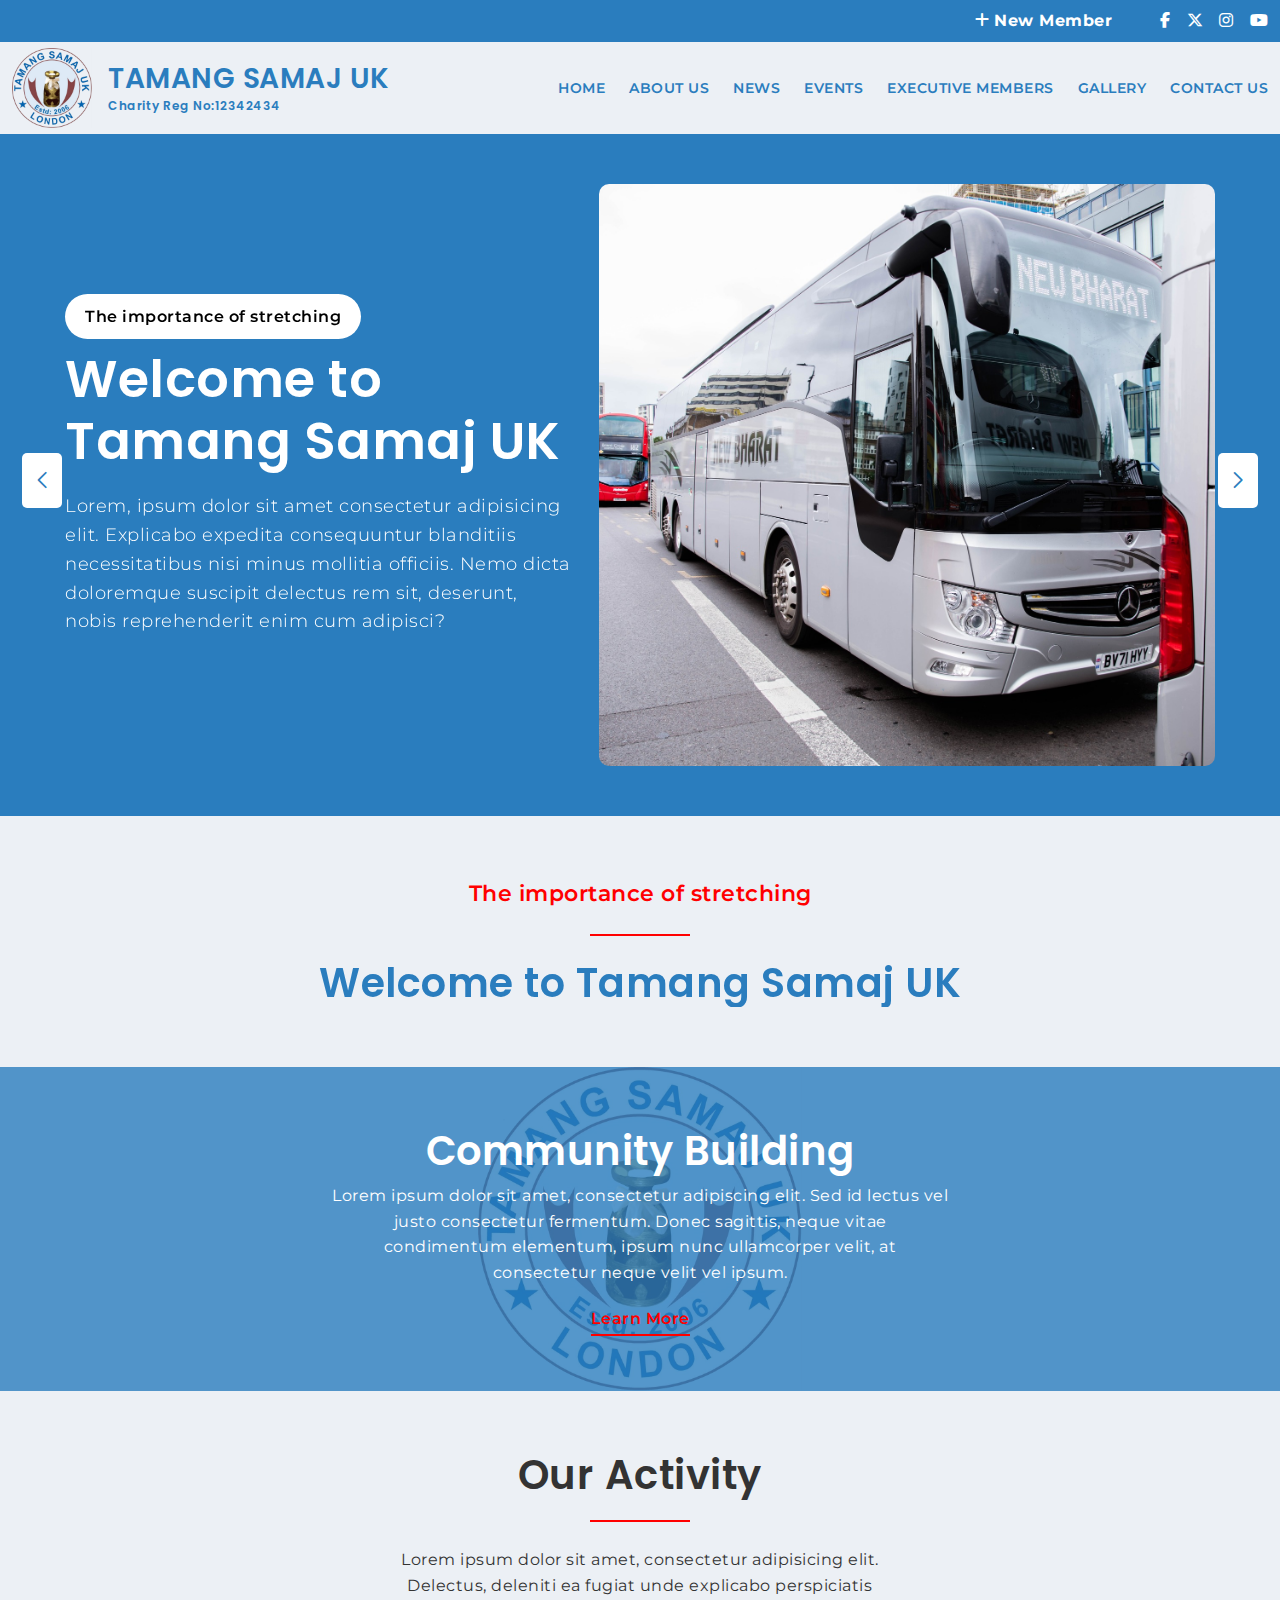
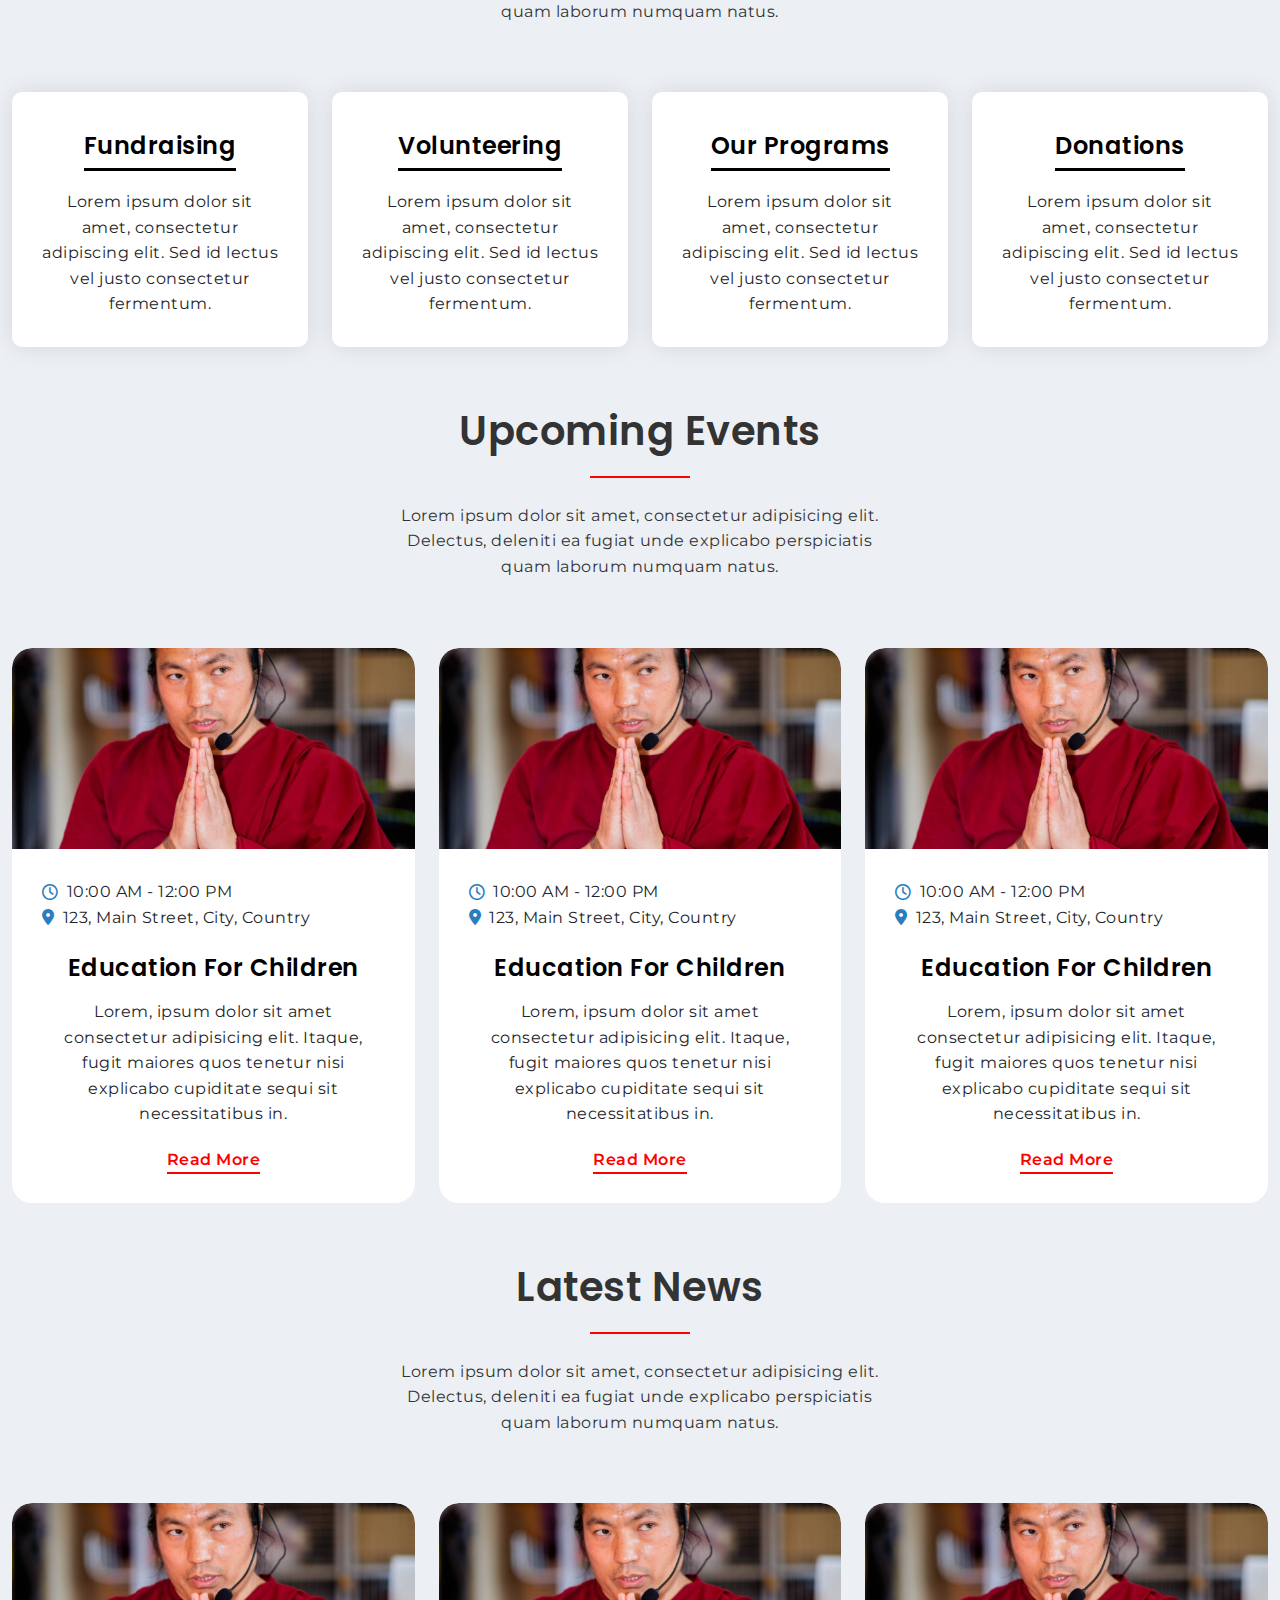
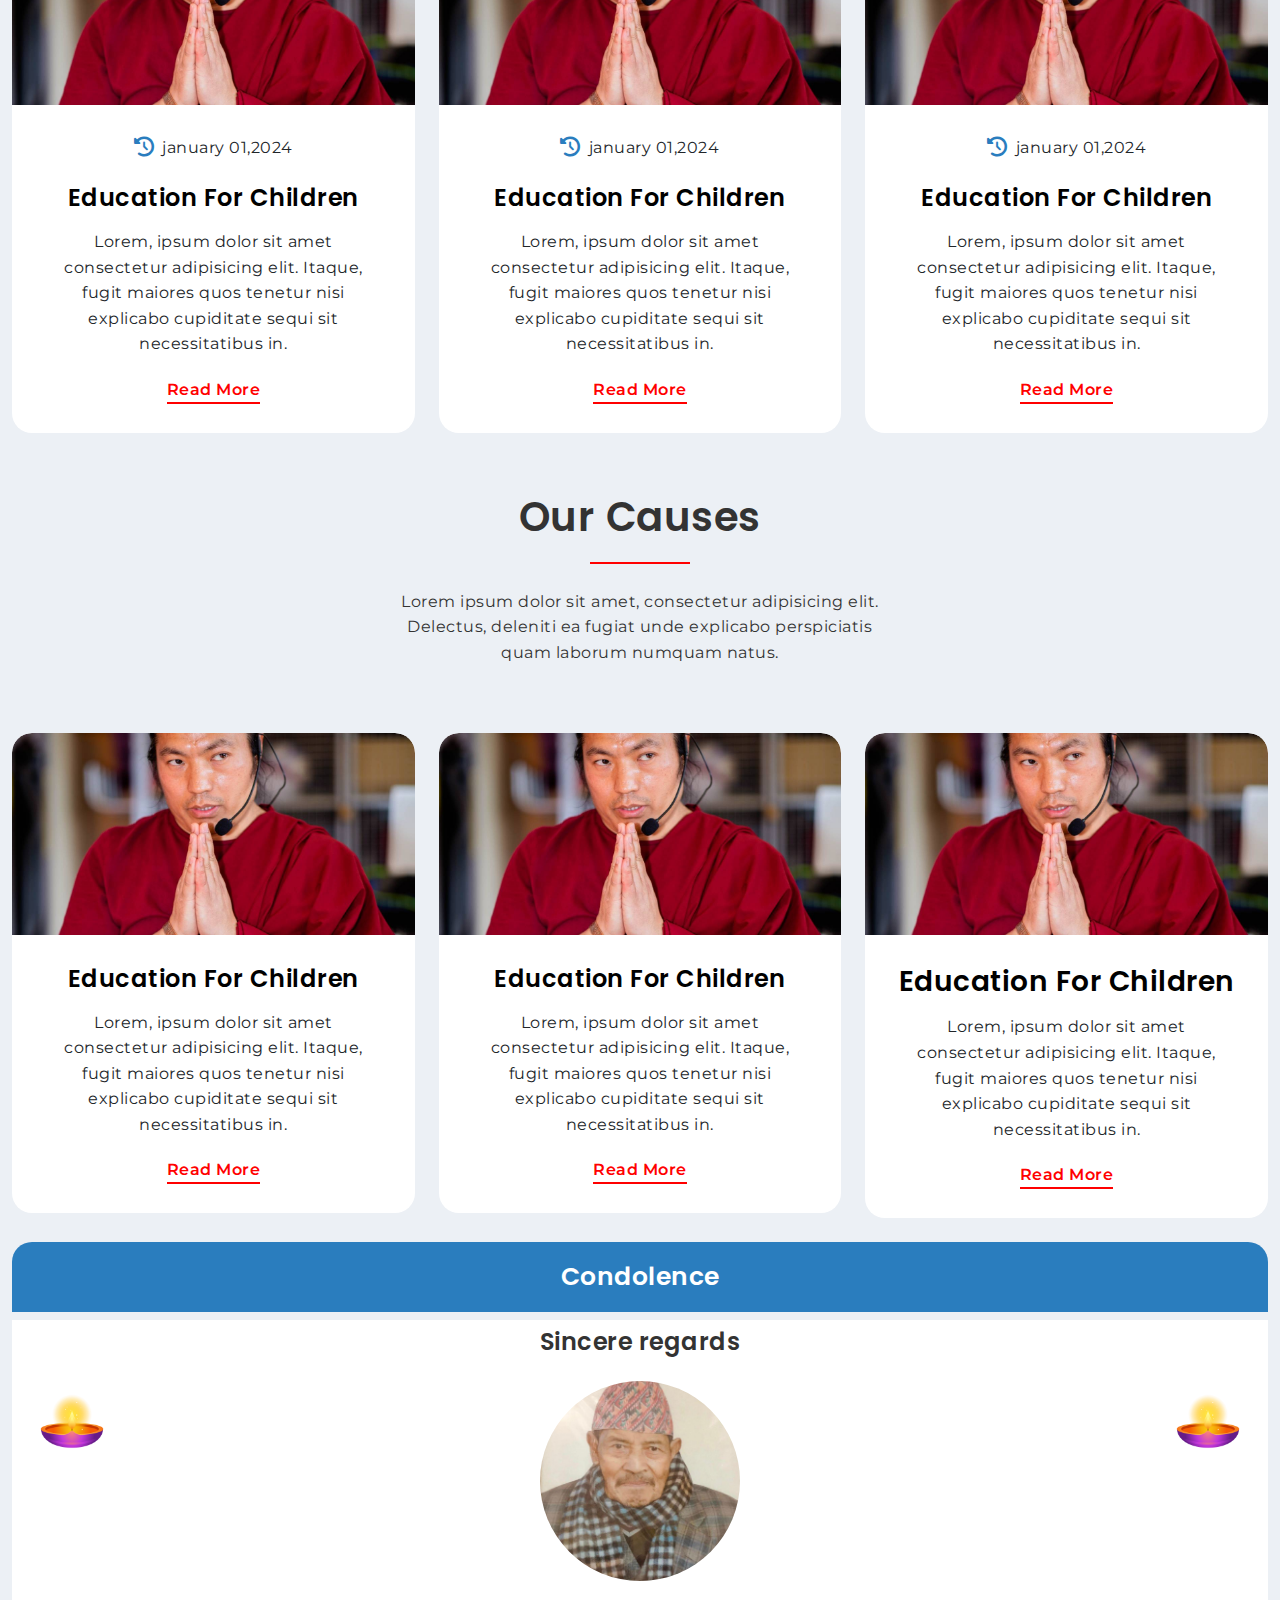
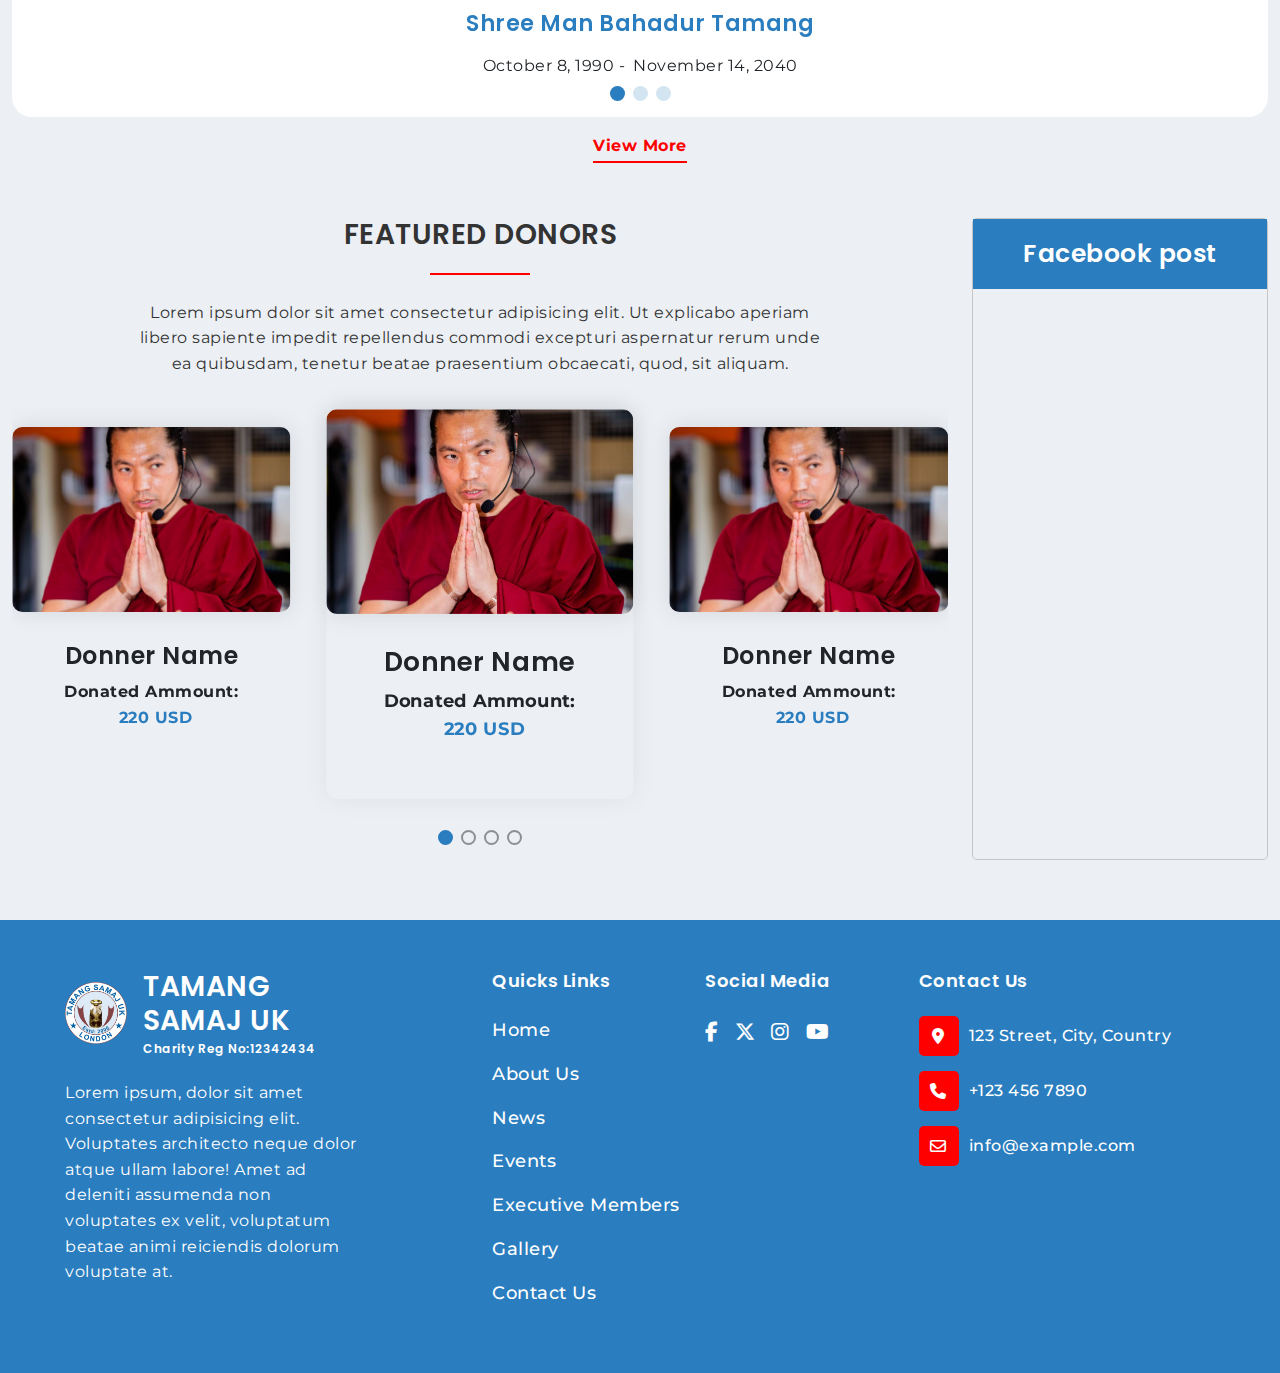
==== commit d8b73571: "responsive pages and buld step form" ====
--- a/index.html
+++ b/index.html
@@ -1057,7 +1057,7 @@
 
     <footer class="site-footer">
         <div class="container">
-            <div class="row g-4">
+            <div class="row g-4 justify-content-center">
                 <div class="col-md-6 col-lg-3 col-xl-3">
                     <div class="site-logo d-flex align-items-center gap-3">
                         <a href="./index.html"><img src="./assets/image/tamang-samaj-uk-rooter-logo.png"
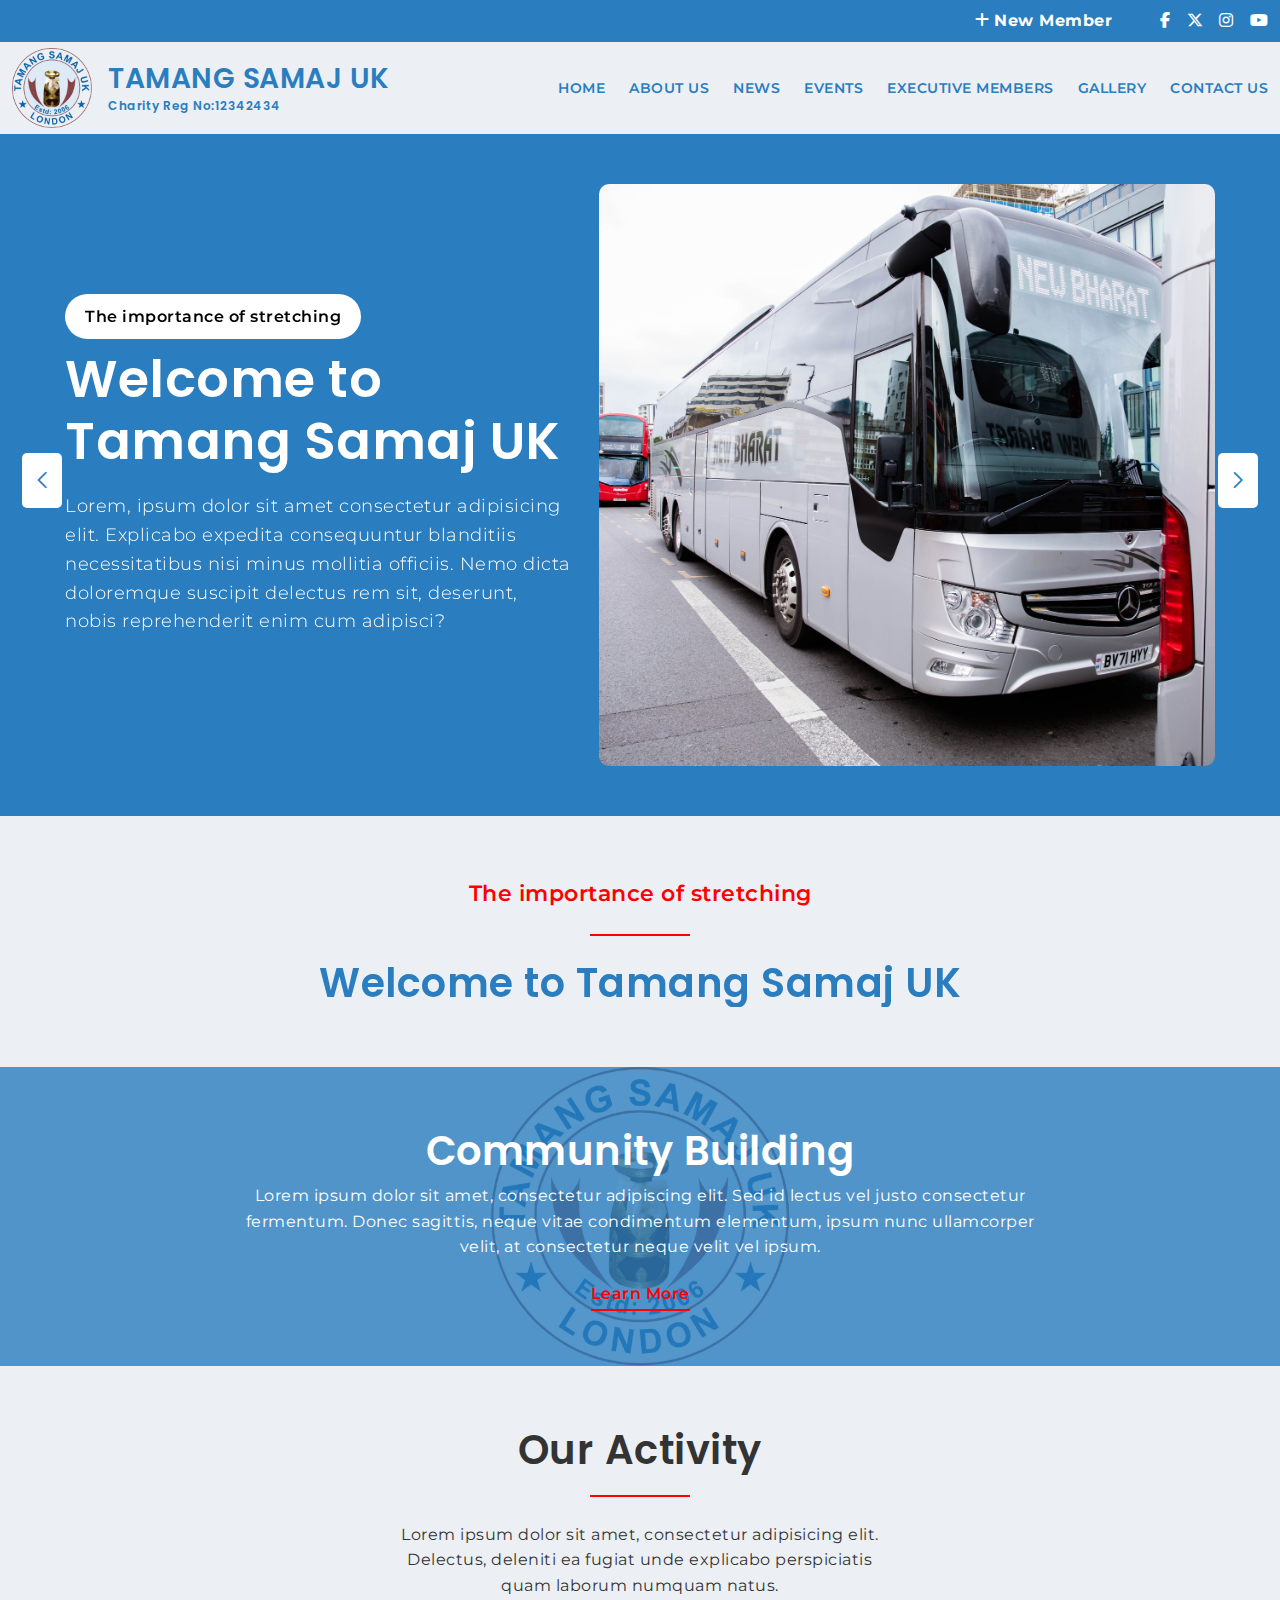
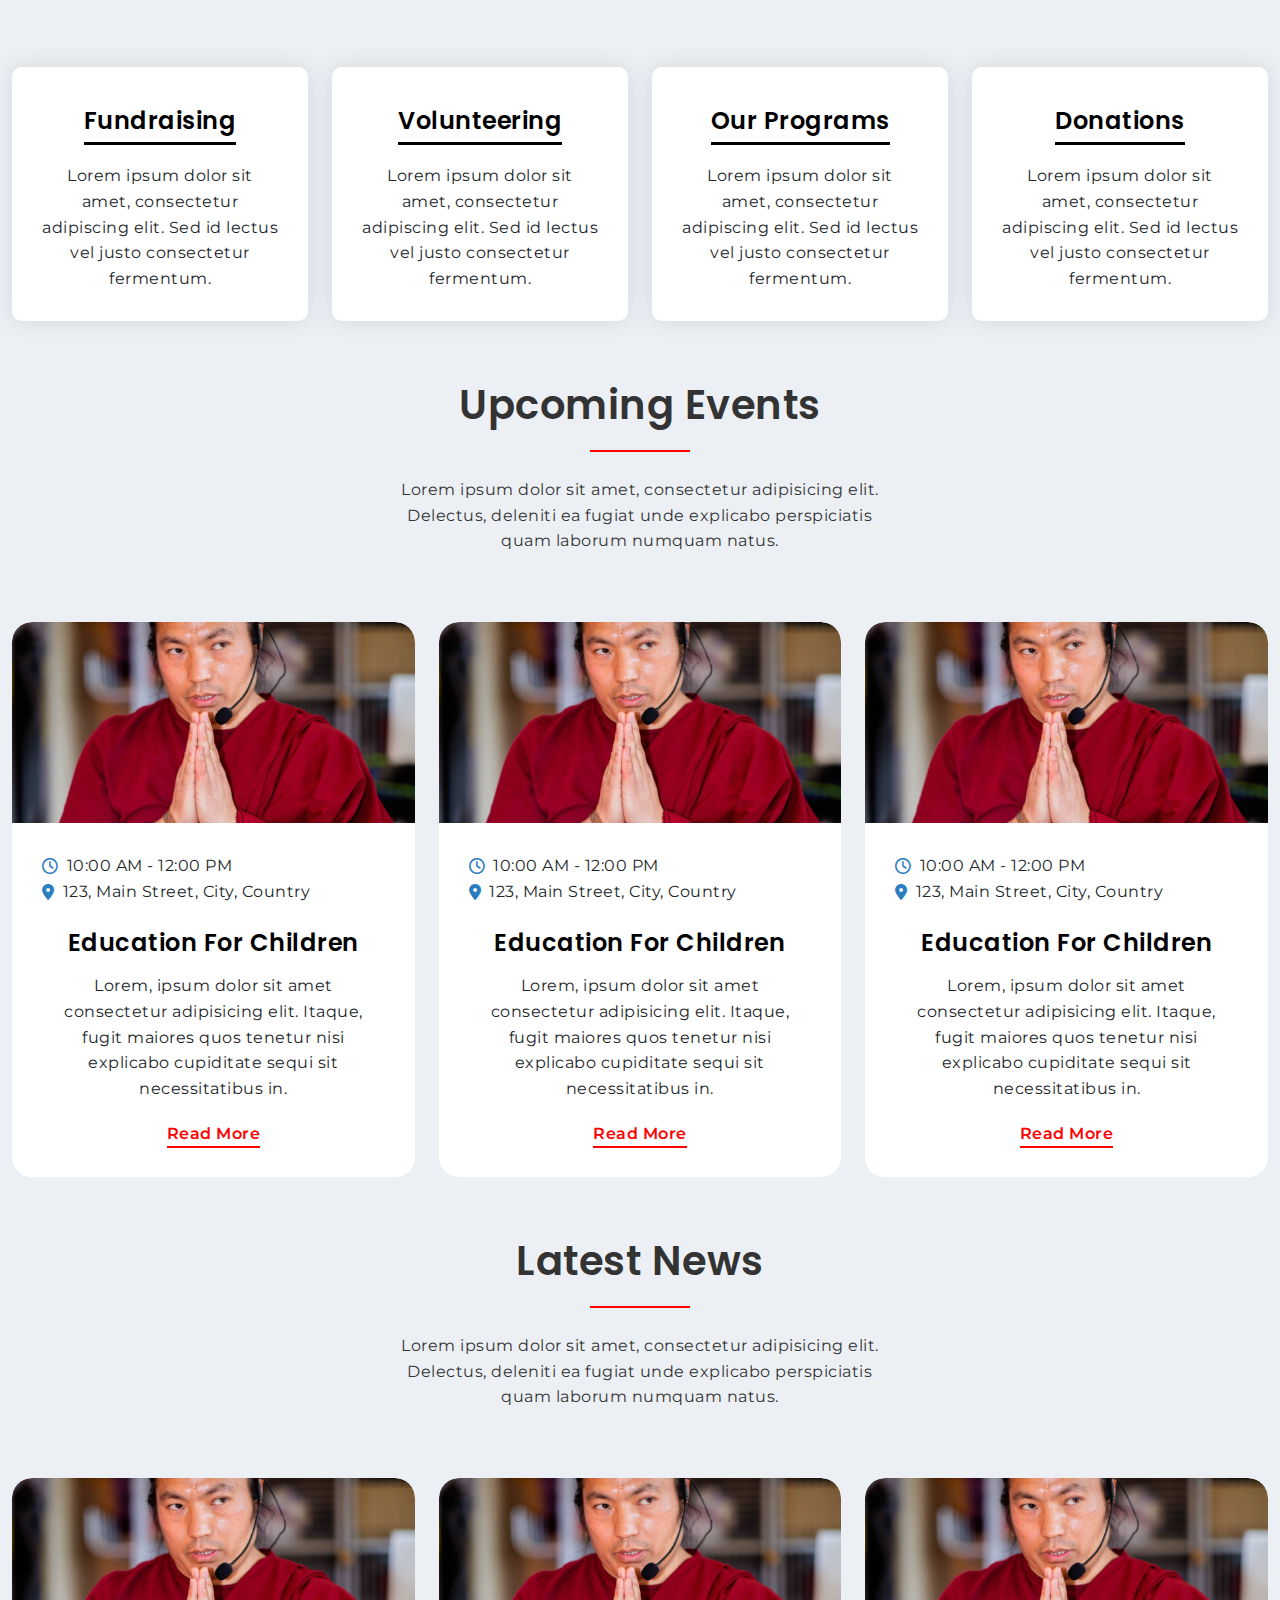
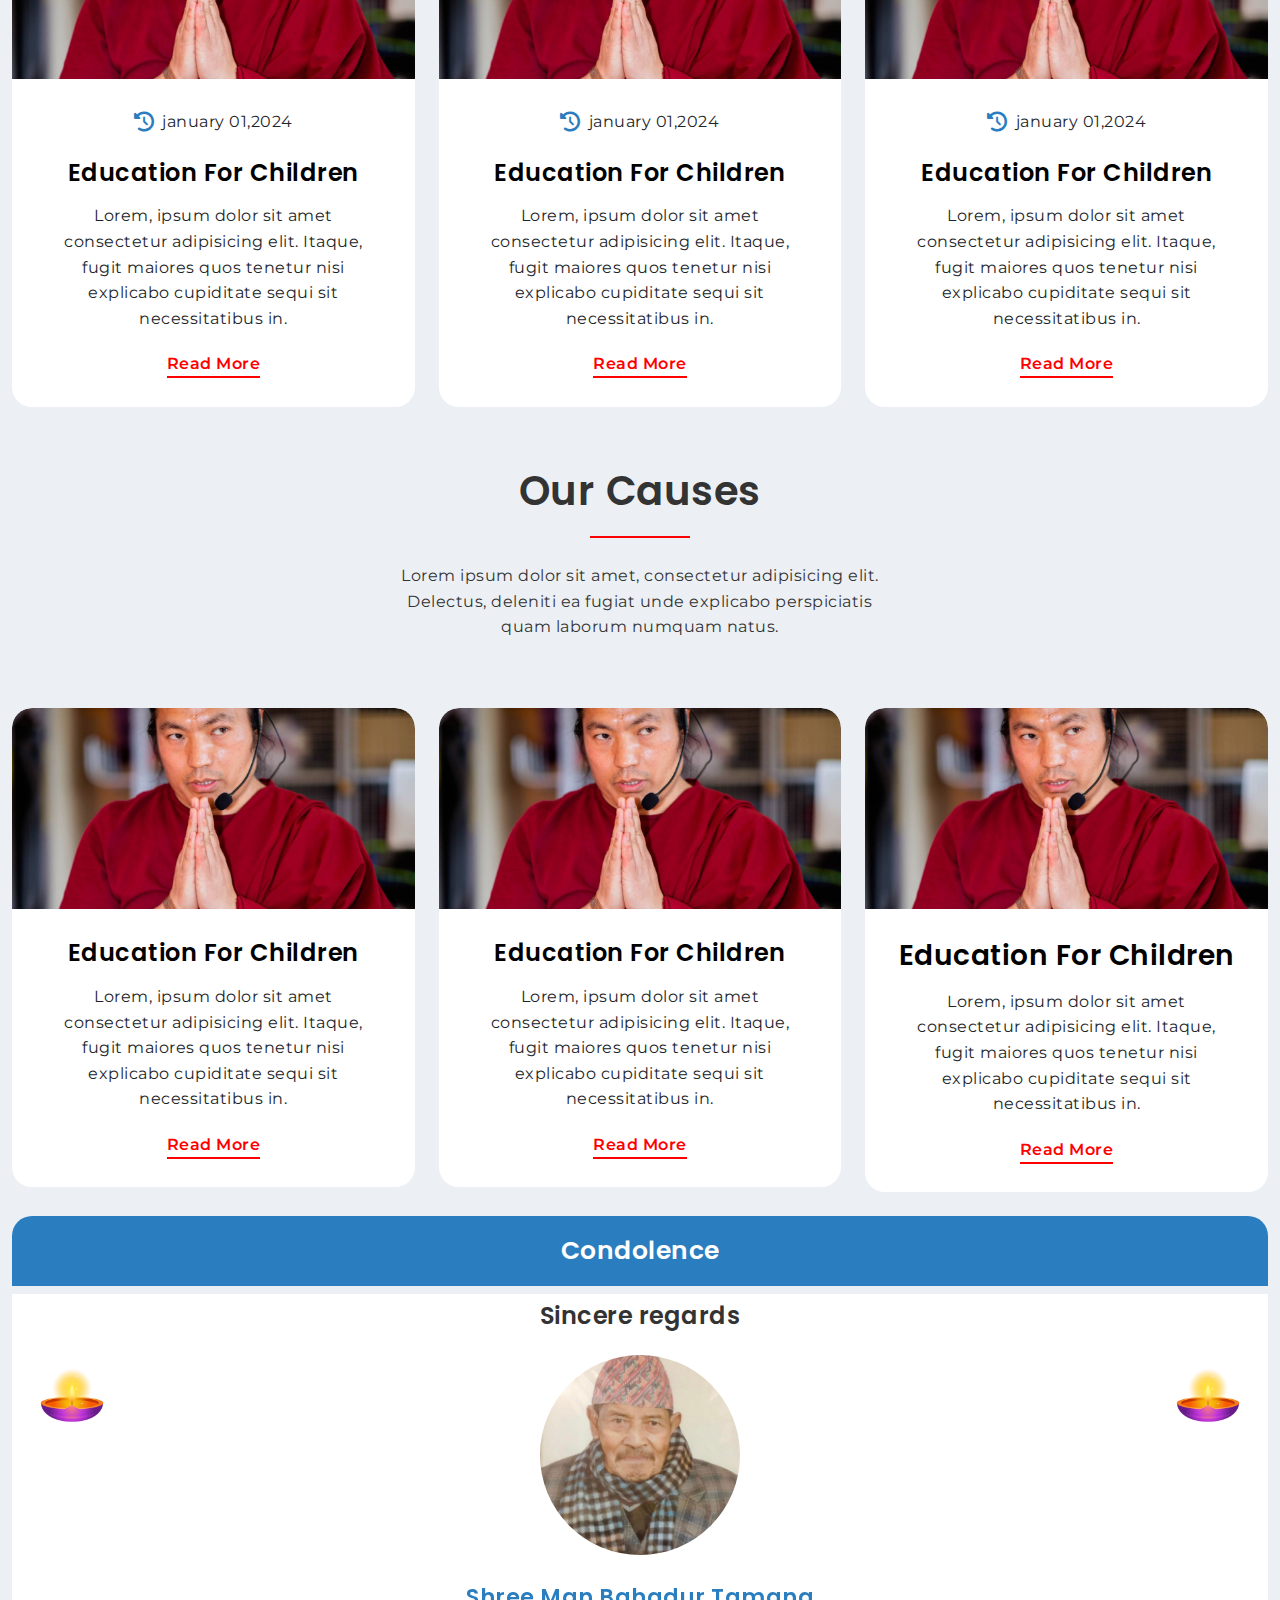
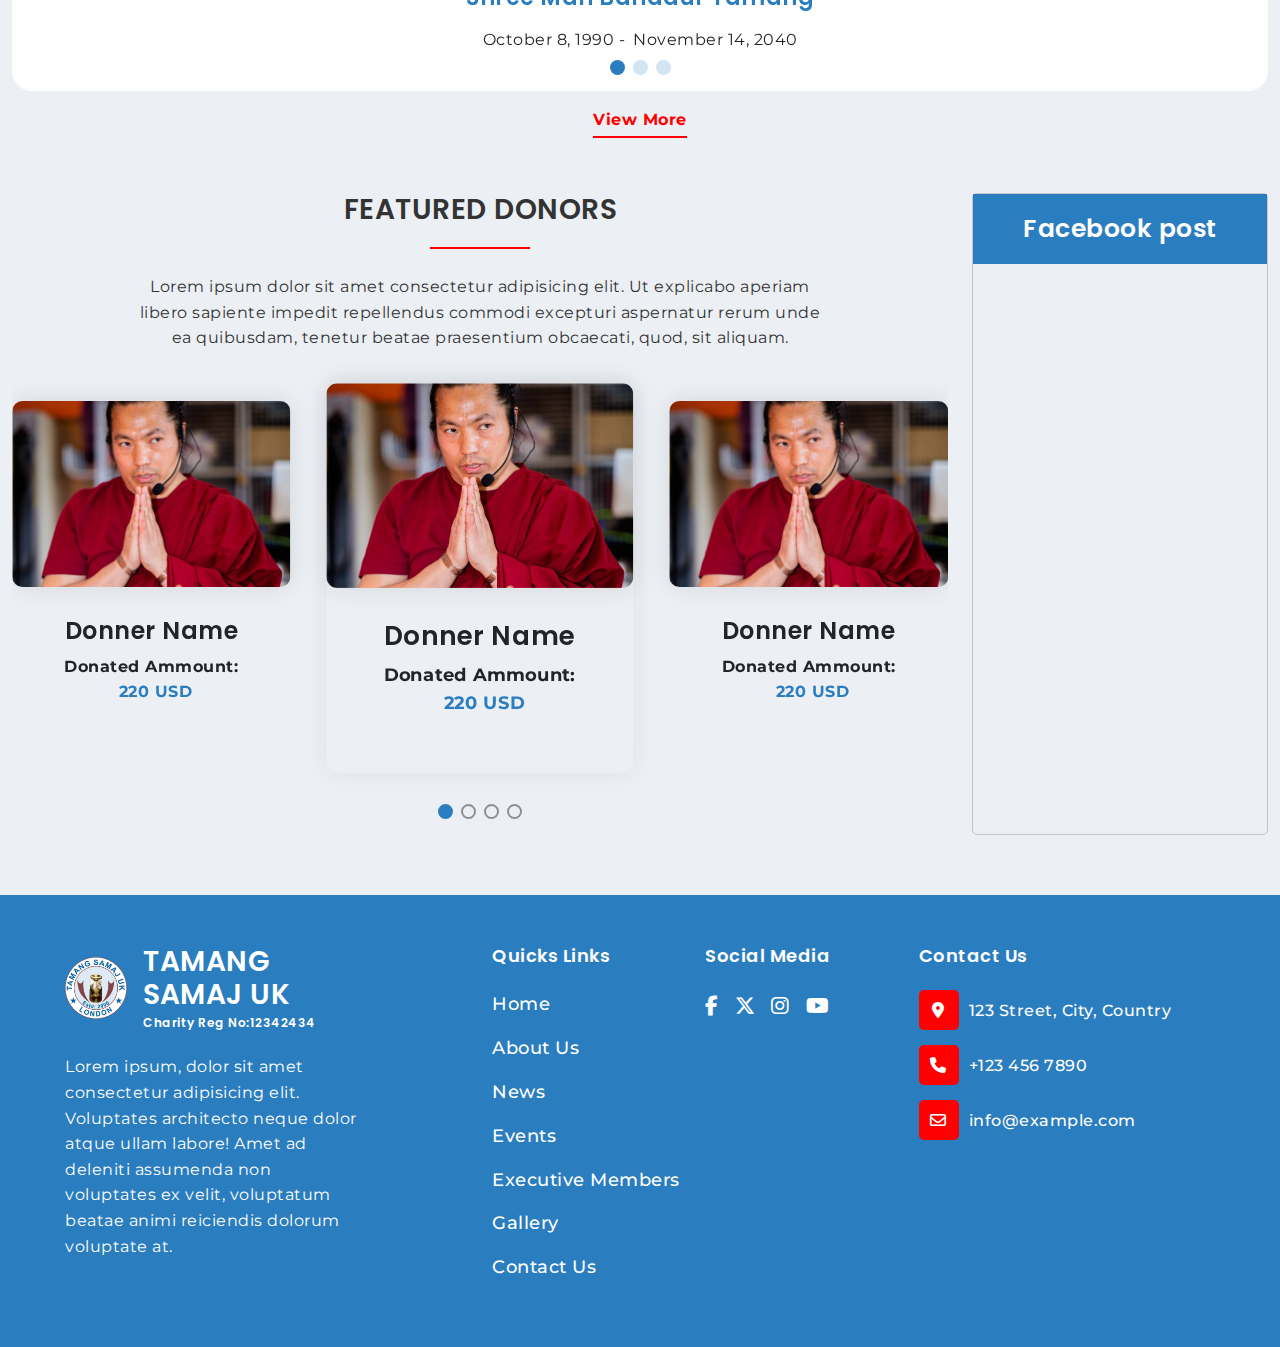
==== commit b727875d: "responsive pages and buld step form" ====
--- a/index.html
+++ b/index.html
@@ -230,10 +230,10 @@
     <section class="community-banner block">
         <div class="container">
             <div class="row justify-content-center">
-                <div class="col-6">
+                <div class="col-12">
                     <div class="community-banner-content text-center">
                         <h2>Community Building</h2>
-                        <p>Lorem ipsum dolor sit amet, consectetur adipiscing elit. Sed id lectus vel justo consectetur
+                        <p class="mx-auto">Lorem ipsum dolor sit amet, consectetur adipiscing elit. Sed id lectus vel justo consectetur
                             fermentum. Donec sagittis, neque vitae condimentum elementum, ipsum nunc ullamcorper
                             velit, at consectetur neque velit vel ipsum.</p>
                         <a href="#" class="btn btn-primary">Learn More</a>
--- a/assets/css/style.css
+++ b/assets/css/style.css
@@ -439,6 +439,7 @@
 }
 .community-banner-content p {
   color: var(--white-color);
+  max-width: 800px;
 }
 .community-banner-content .btn {
   position: relative;
@@ -1483,6 +1484,7 @@
   }
 }
 @media (max-width: 991.98px) {
+
 }
 @media (max-width: 767.98px) {
   .tab-of-tab {
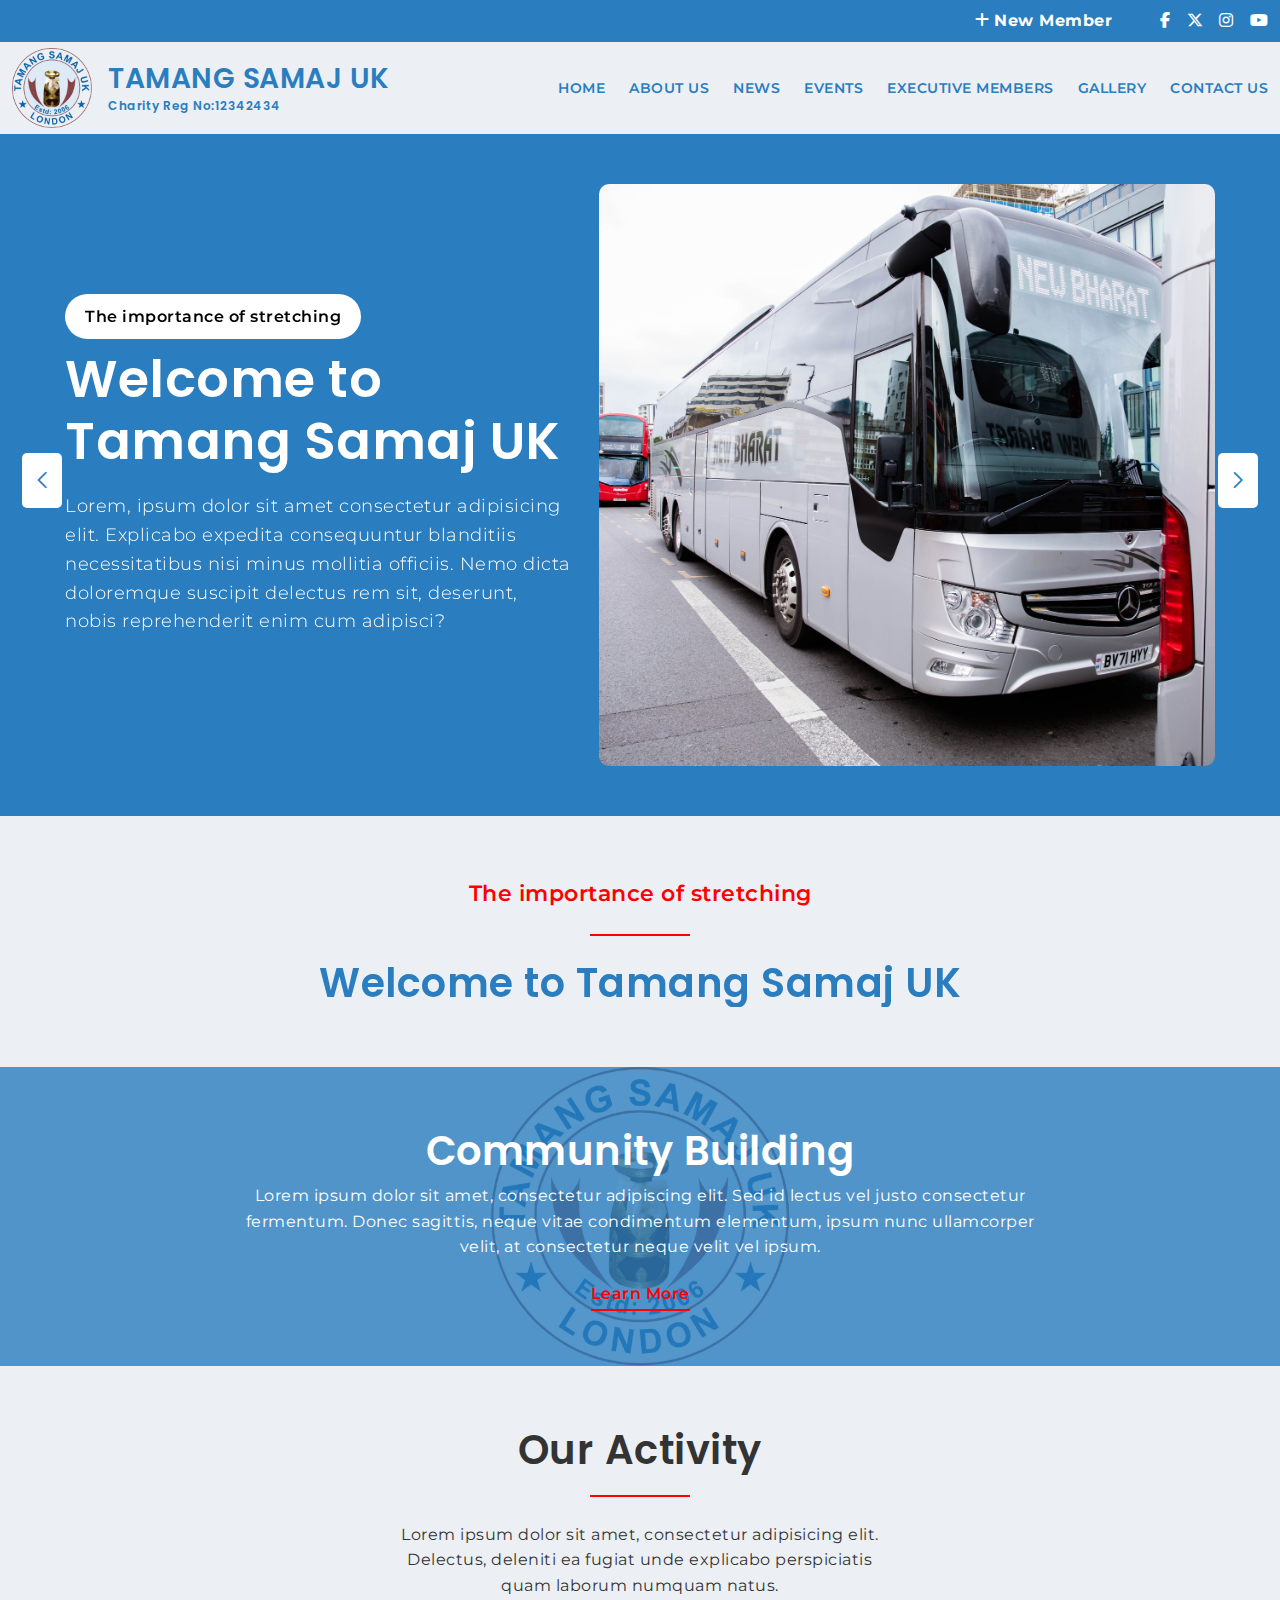
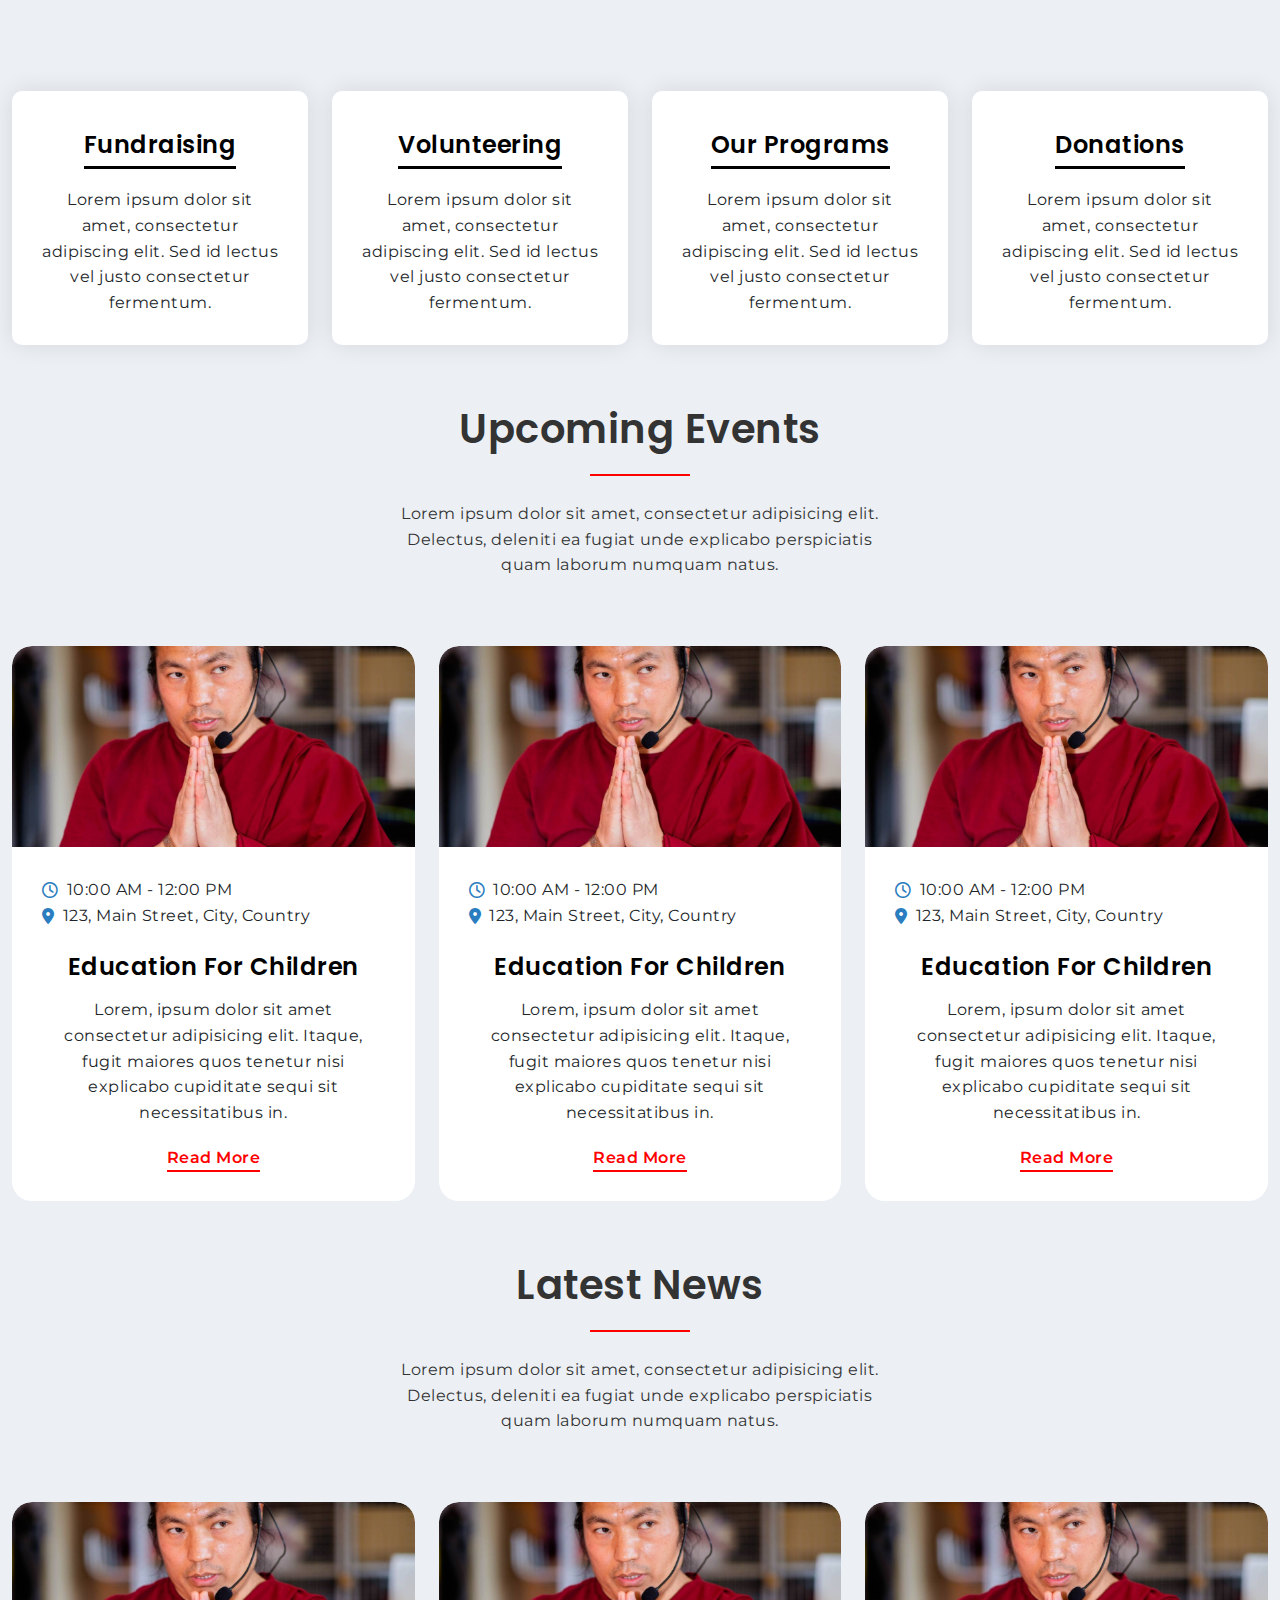
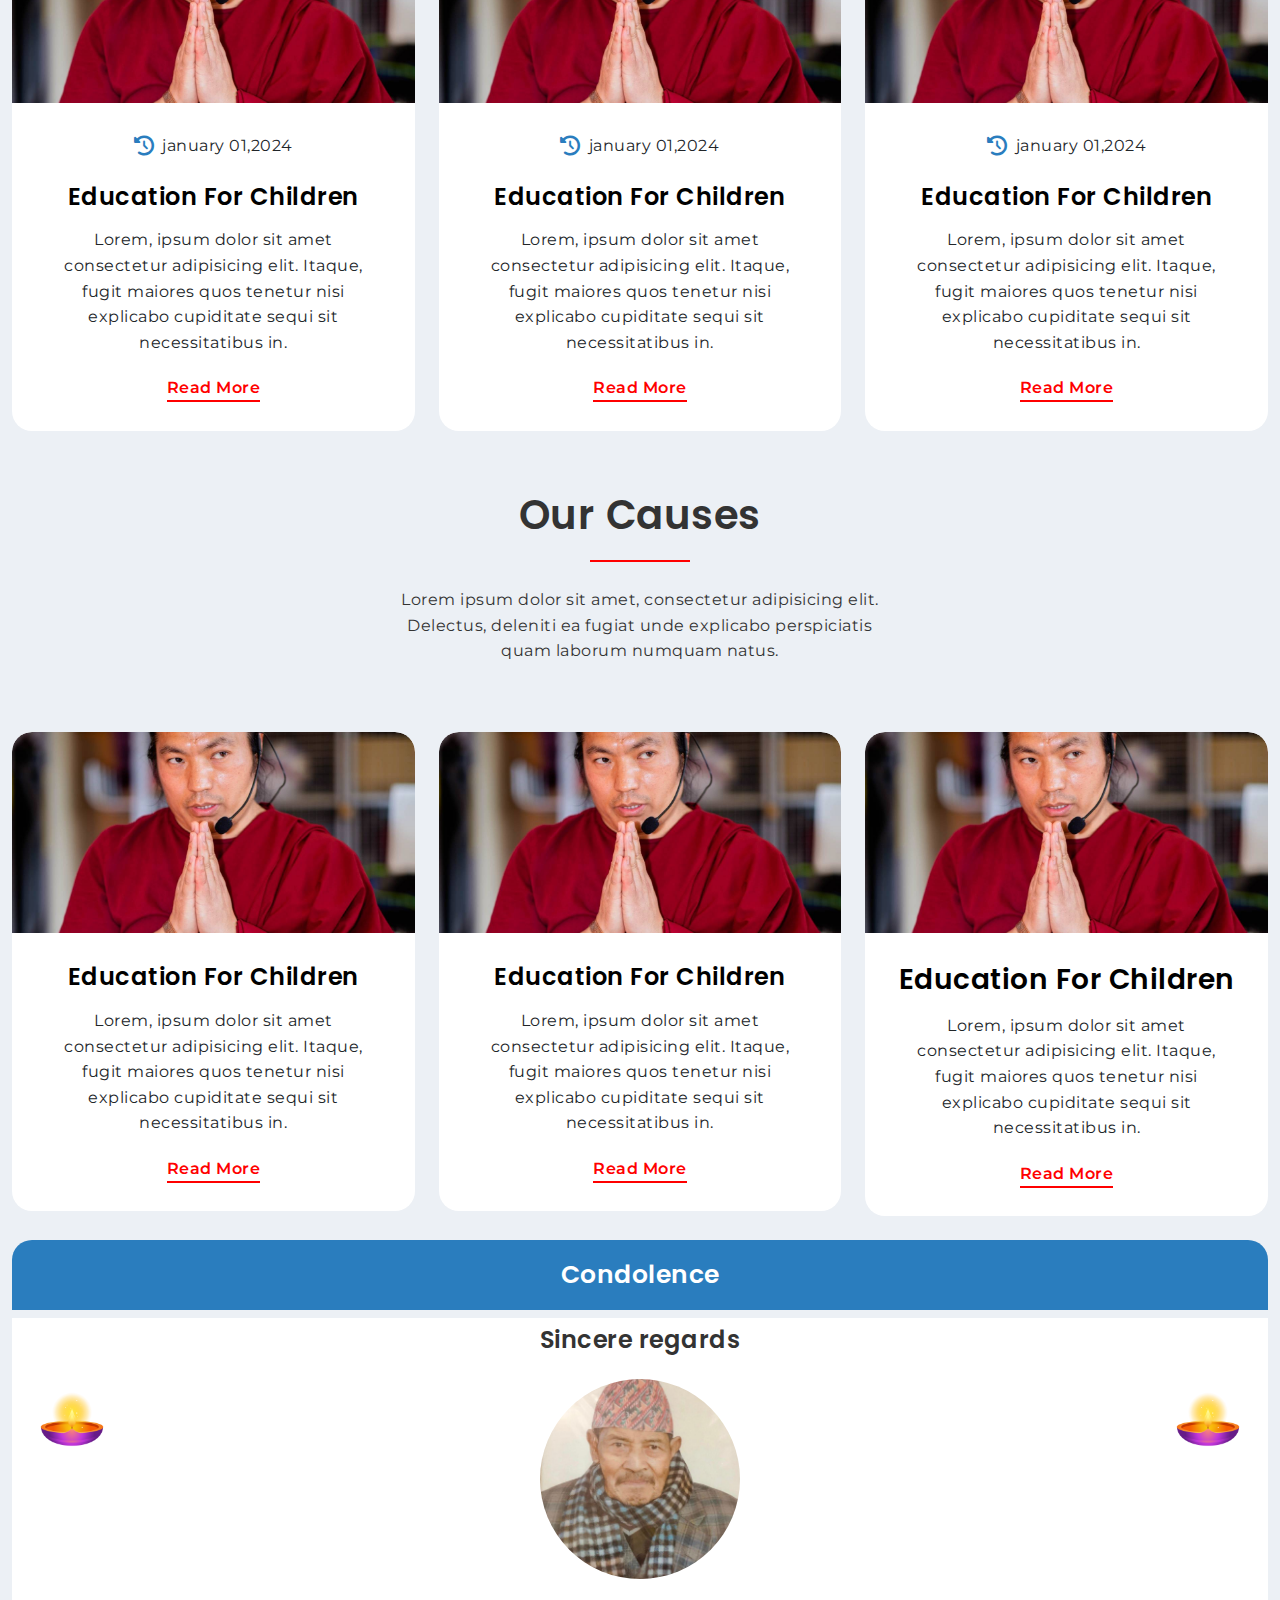
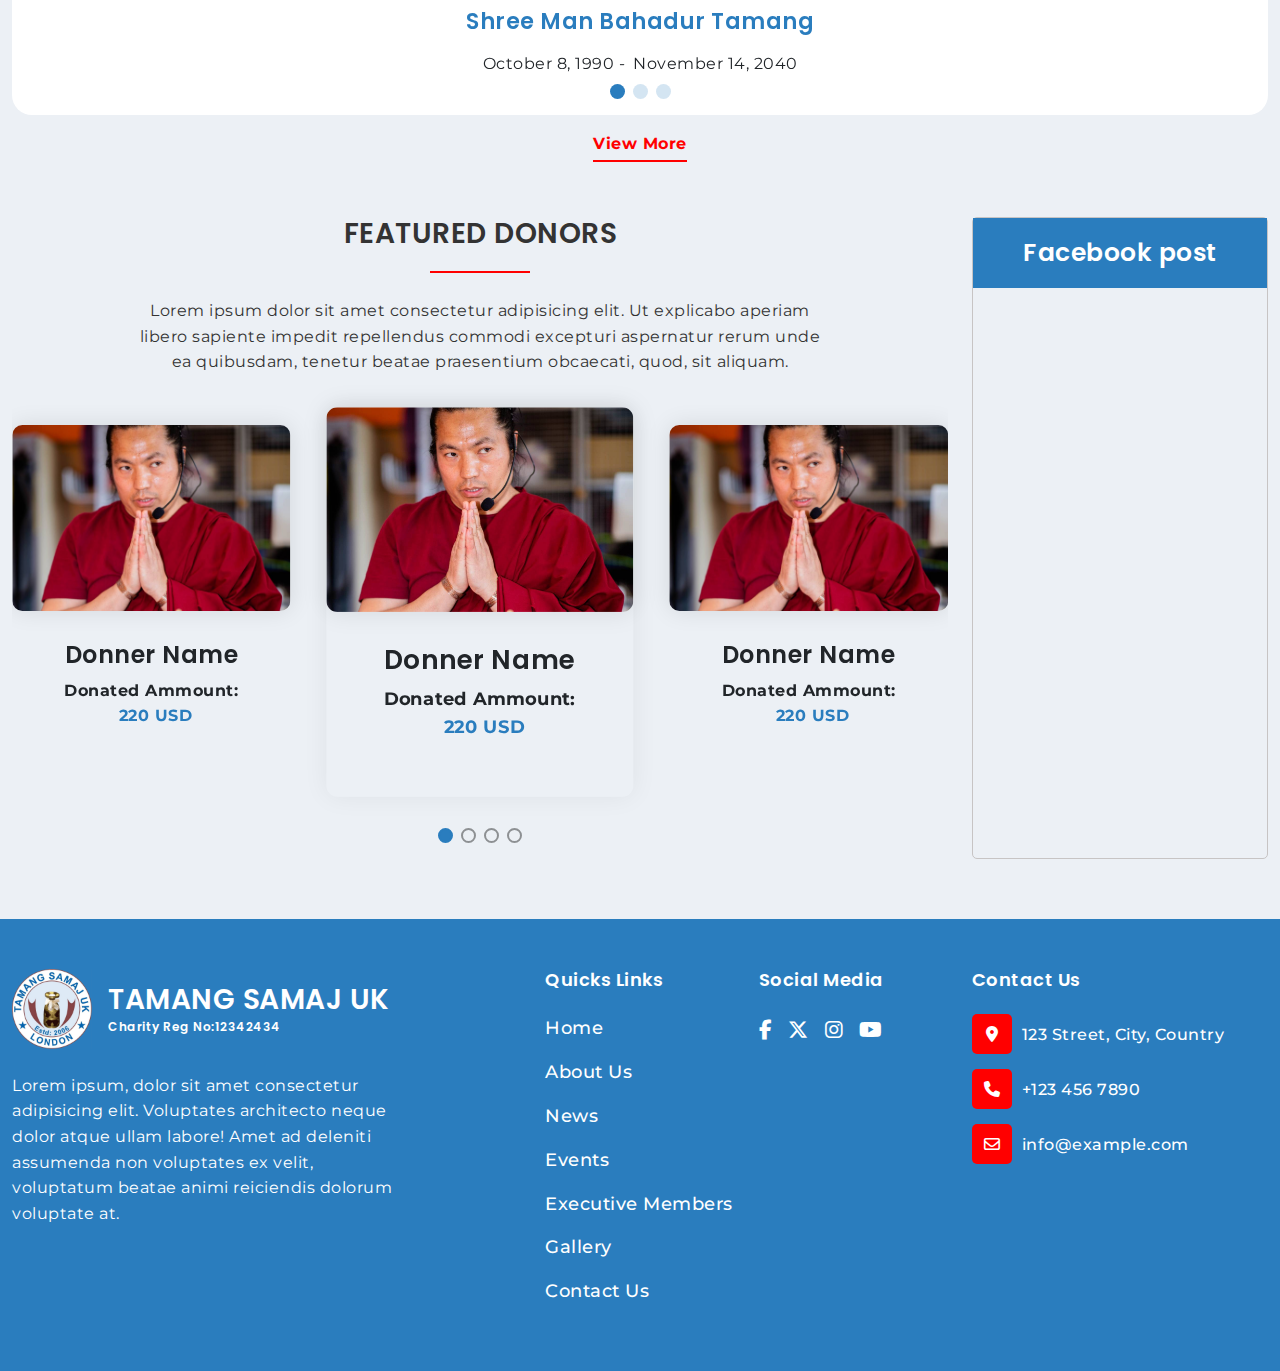
==== commit 8192370f: "some changes" ====
--- a/index.html
+++ b/index.html
@@ -254,7 +254,7 @@
                     </div>
                 </div>
             </div>
-            <div class="row g-4 mt-4">
+            <div class="row gy-5 mt-4">
                 <div class="col-md-6 col-lg-4 col-xl-3">
                     <div class="card activity-card">
                         <div class="activity-icon text-center">
@@ -1057,8 +1057,8 @@
 
     <footer class="site-footer">
         <div class="container">
-            <div class="row g-4 justify-content-center">
-                <div class="col-md-6 col-lg-3 col-xl-3">
+            <div class="row g-4">
+                <div class="col-md-6 col-lg-3 col-xl-4">
                     <div class="site-logo d-flex align-items-center gap-3">
                         <a href="./index.html"><img src="./assets/image/tamang-samaj-uk-rooter-logo.png"
                                 alt="Charity-logo"></a>
@@ -1075,25 +1075,25 @@
                     <h6>Quicks Links</h6>
                     <ul class="footer-quick-link mt-4">
                         <li>
-                            <a href="#">home</a>
+                            <a href="./index.html">home</a>
                         </li>
                         <li>
-                            <a href="#">about us</a>
+                            <a href="./about.html">about us</a>
                         </li>
                         <li>
-                            <a href="#">news</a>
+                            <a href="./news.html">news</a>
                         </li>
                         <li>
-                            <a href="#">events</a>
+                            <a href="./Event.html">events</a>
                         </li>
                         <li>
-                            <a href="#">executive members</a>
+                            <a href="./executive-member.html">executive members</a>
                         </li>
                         <li>
-                            <a href="#">gallery</a>
+                            <a href="./gallery.html">gallery</a>
                         </li>
                         <li>
-                            <a href="#">contact us</a>
+                            <a href="./contact.html">contact us</a>
                         </li>
                     </ul>
                 </div>
--- a/assets/css/style.css
+++ b/assets/css/style.css
@@ -1404,6 +1404,10 @@
 .new-member .nav .nav-item .nav-link {
   color: var(--black-color);
 }
+.new-member .nav .nav-item .nav-link.active {
+  background-color: var(--primary-color);
+  color: var(--white-color);
+}
 /* responsive */
 @media (max-width: 1399.98px) {
   .header-nav ul li a {
@@ -1414,6 +1418,11 @@
   }
 }
 @media (max-width: 1199.98px) {
+  .activity-card .activity-icon a {
+    transform: translateY(-28px);
+    opacity: 1;
+    visibility: visible;
+  }
   .header-nav {
     display: none;
   }
